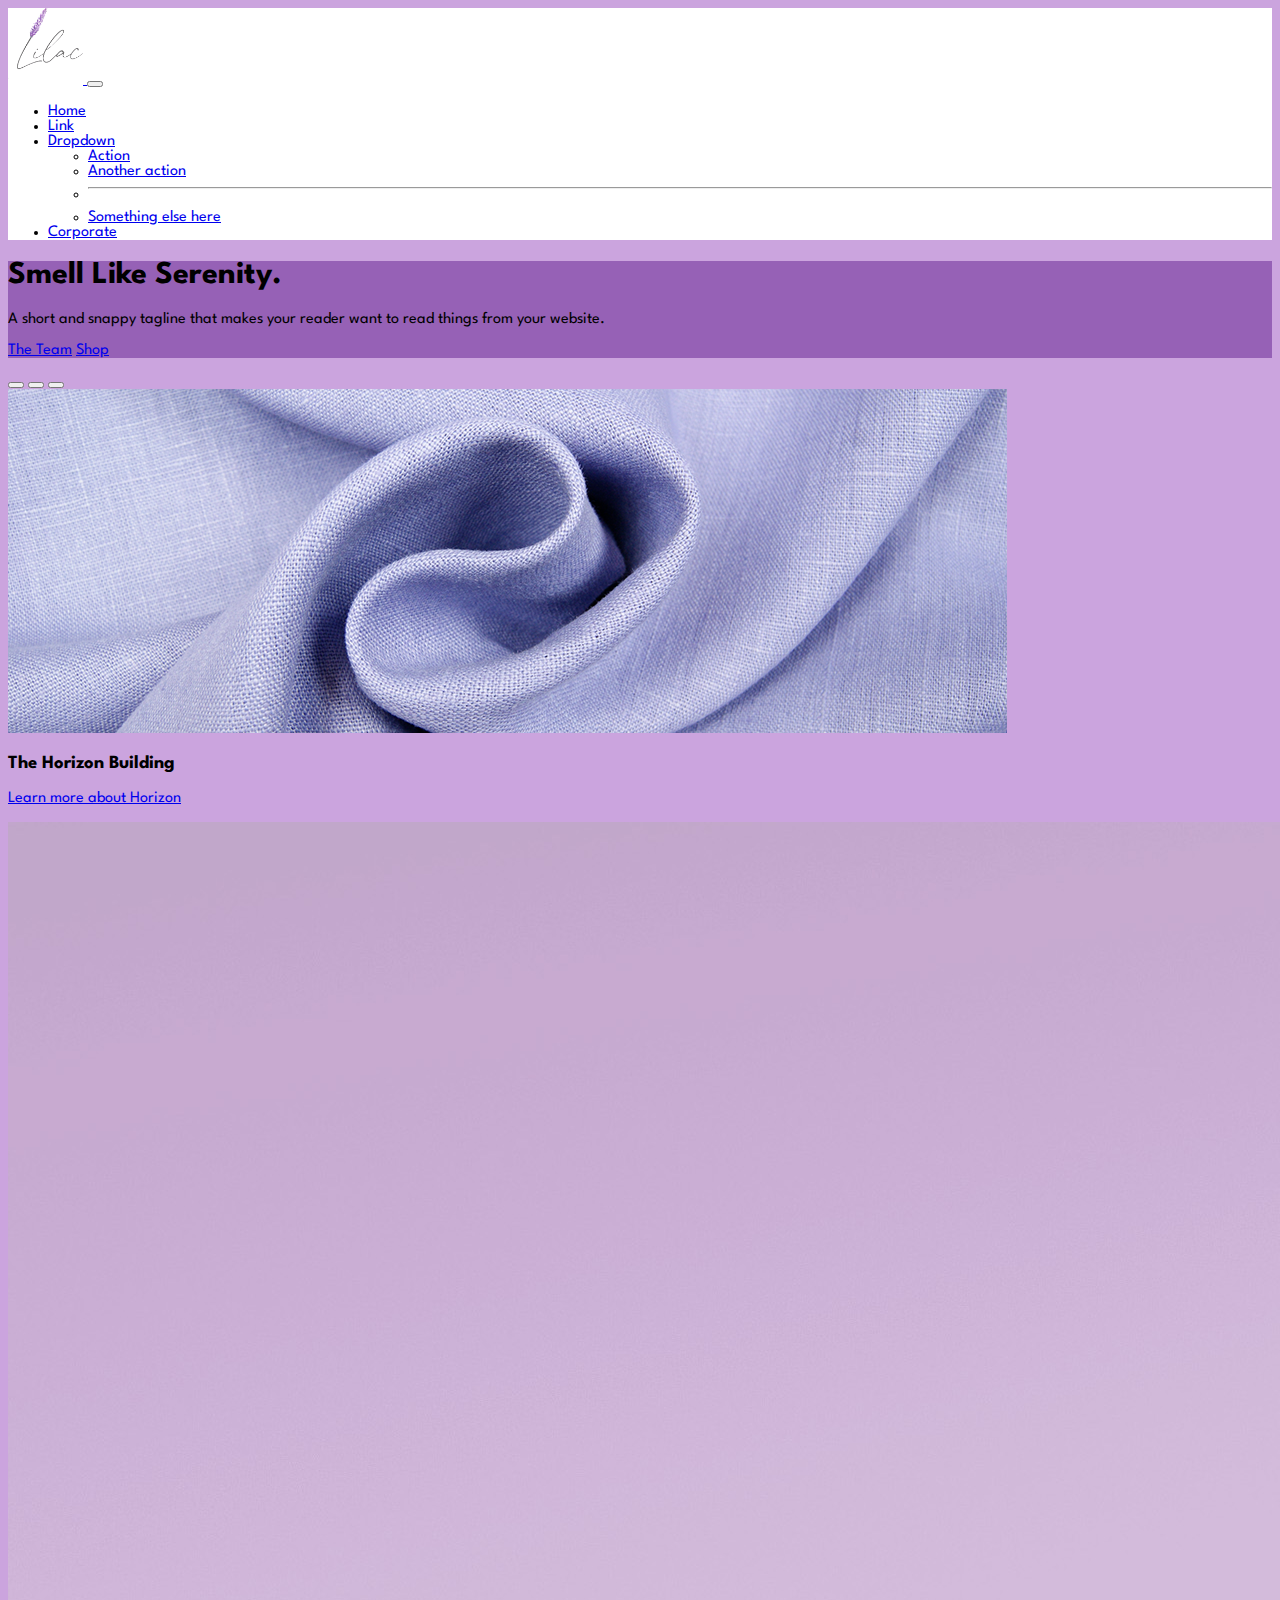
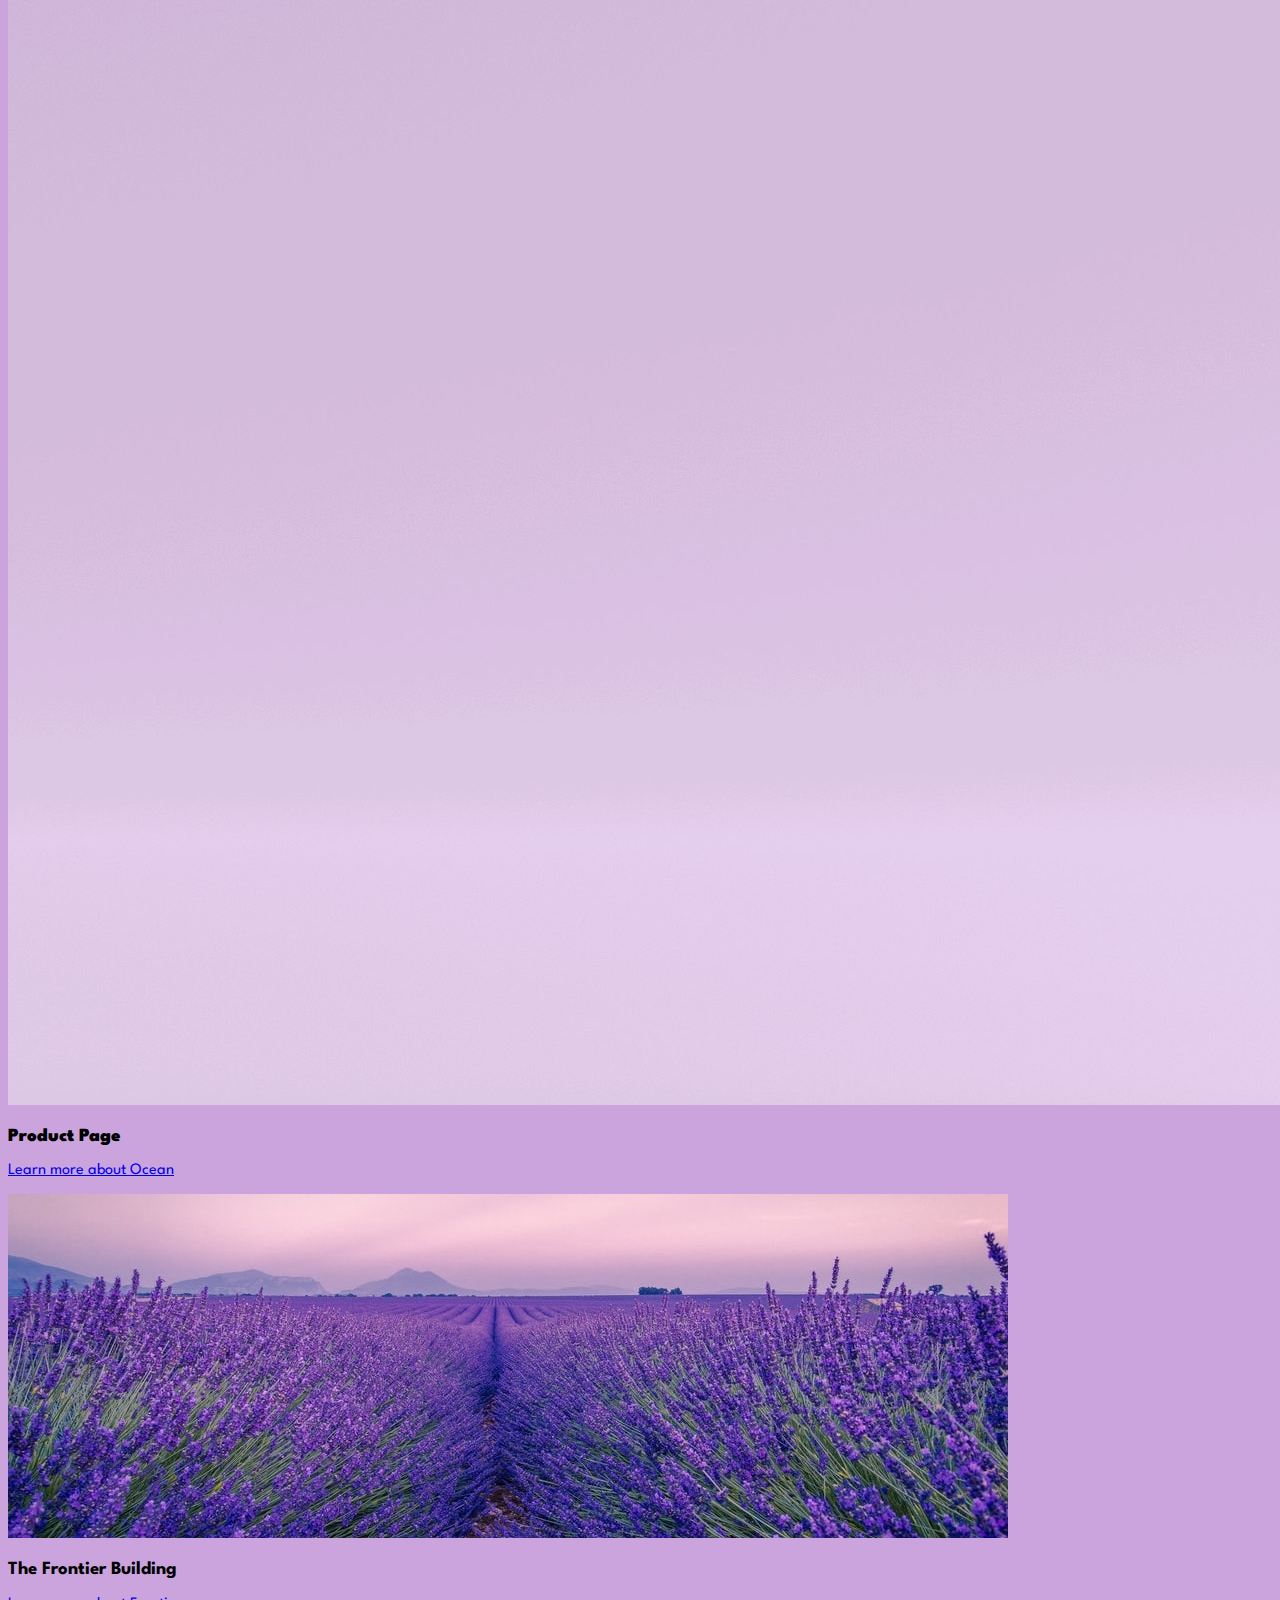
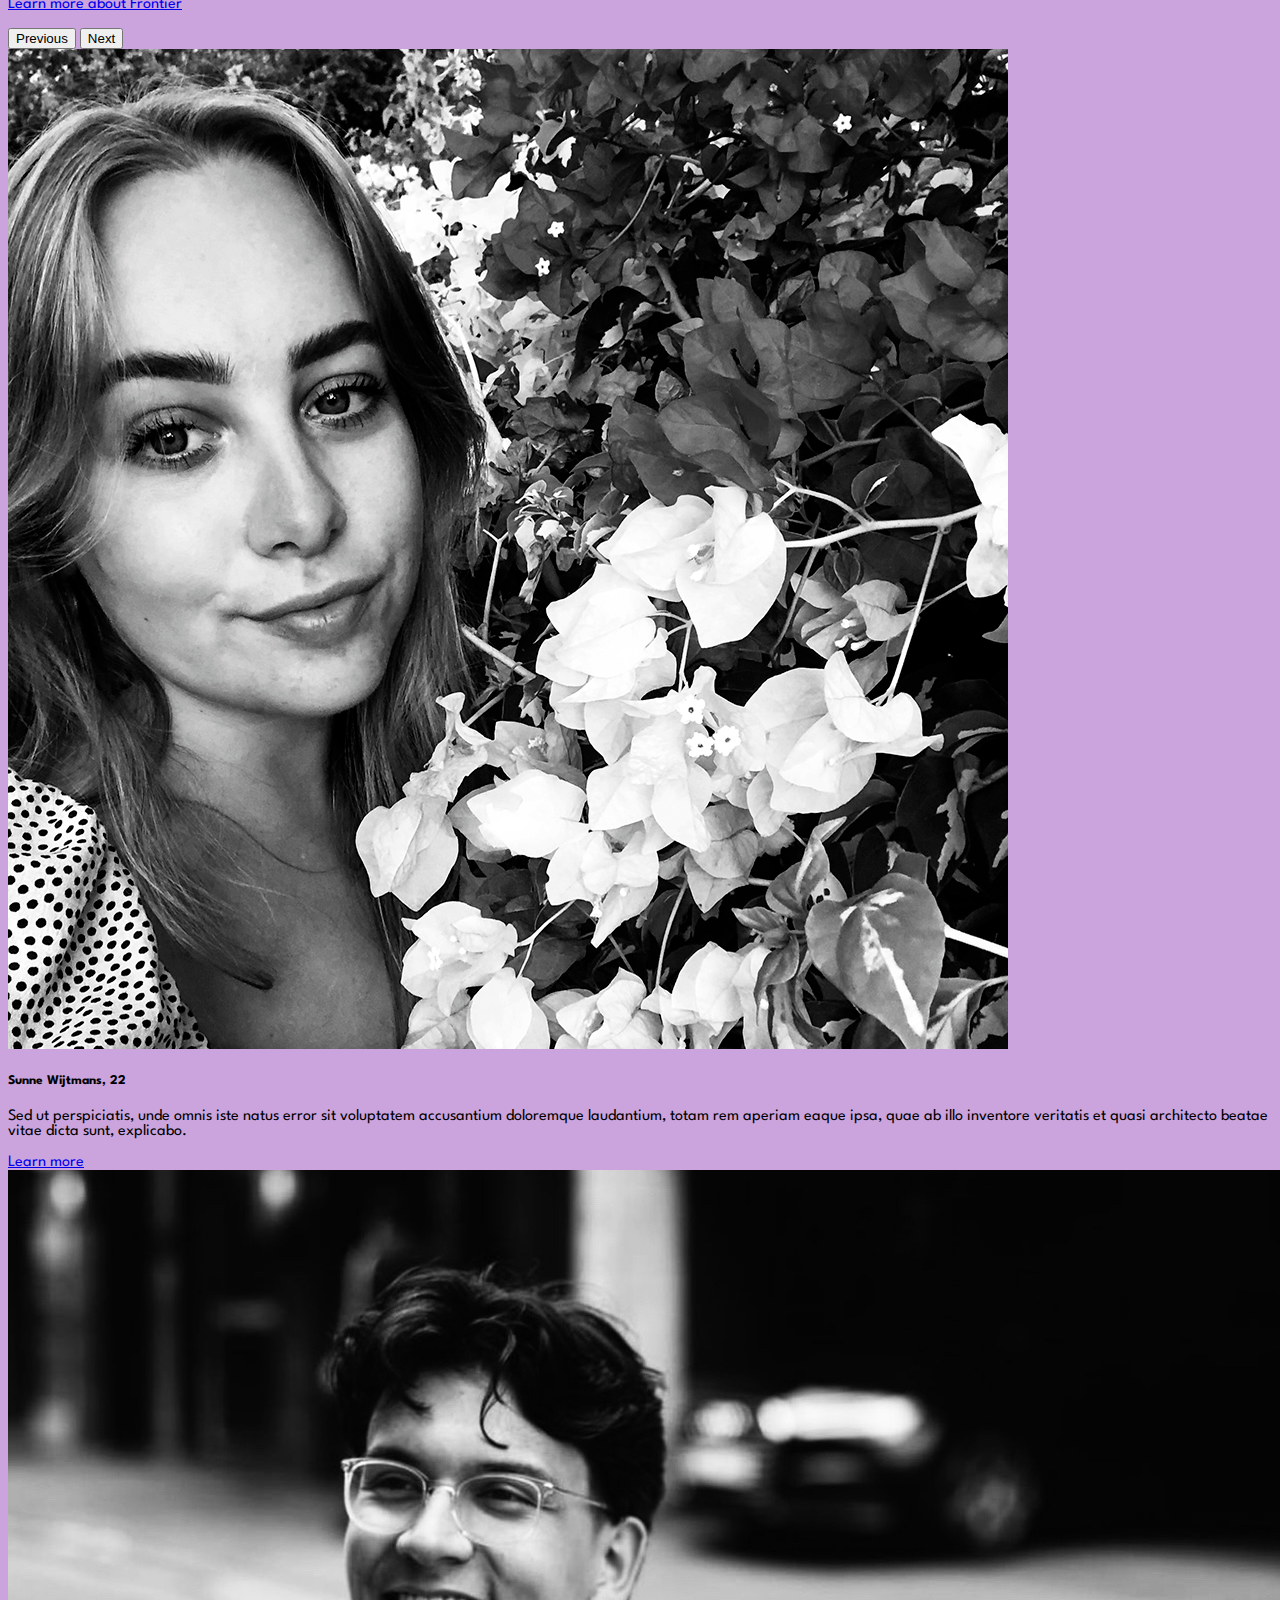
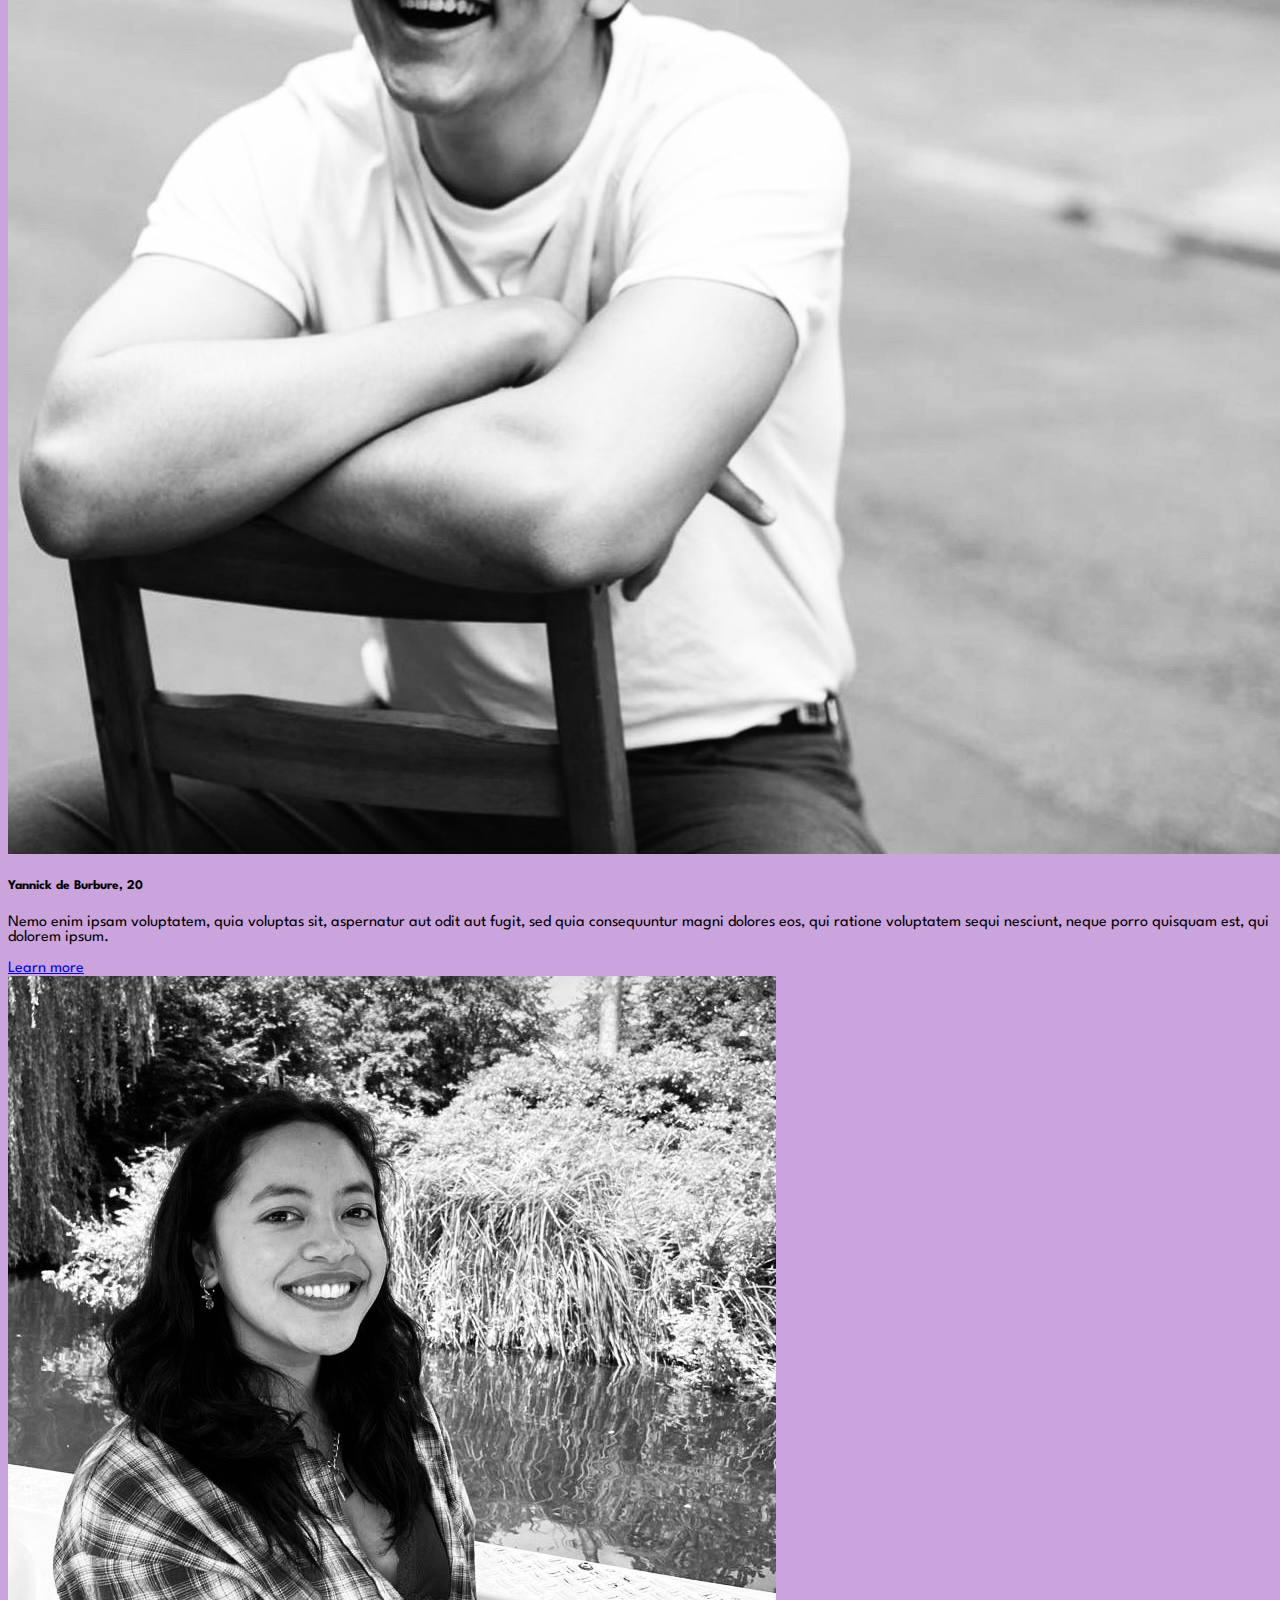
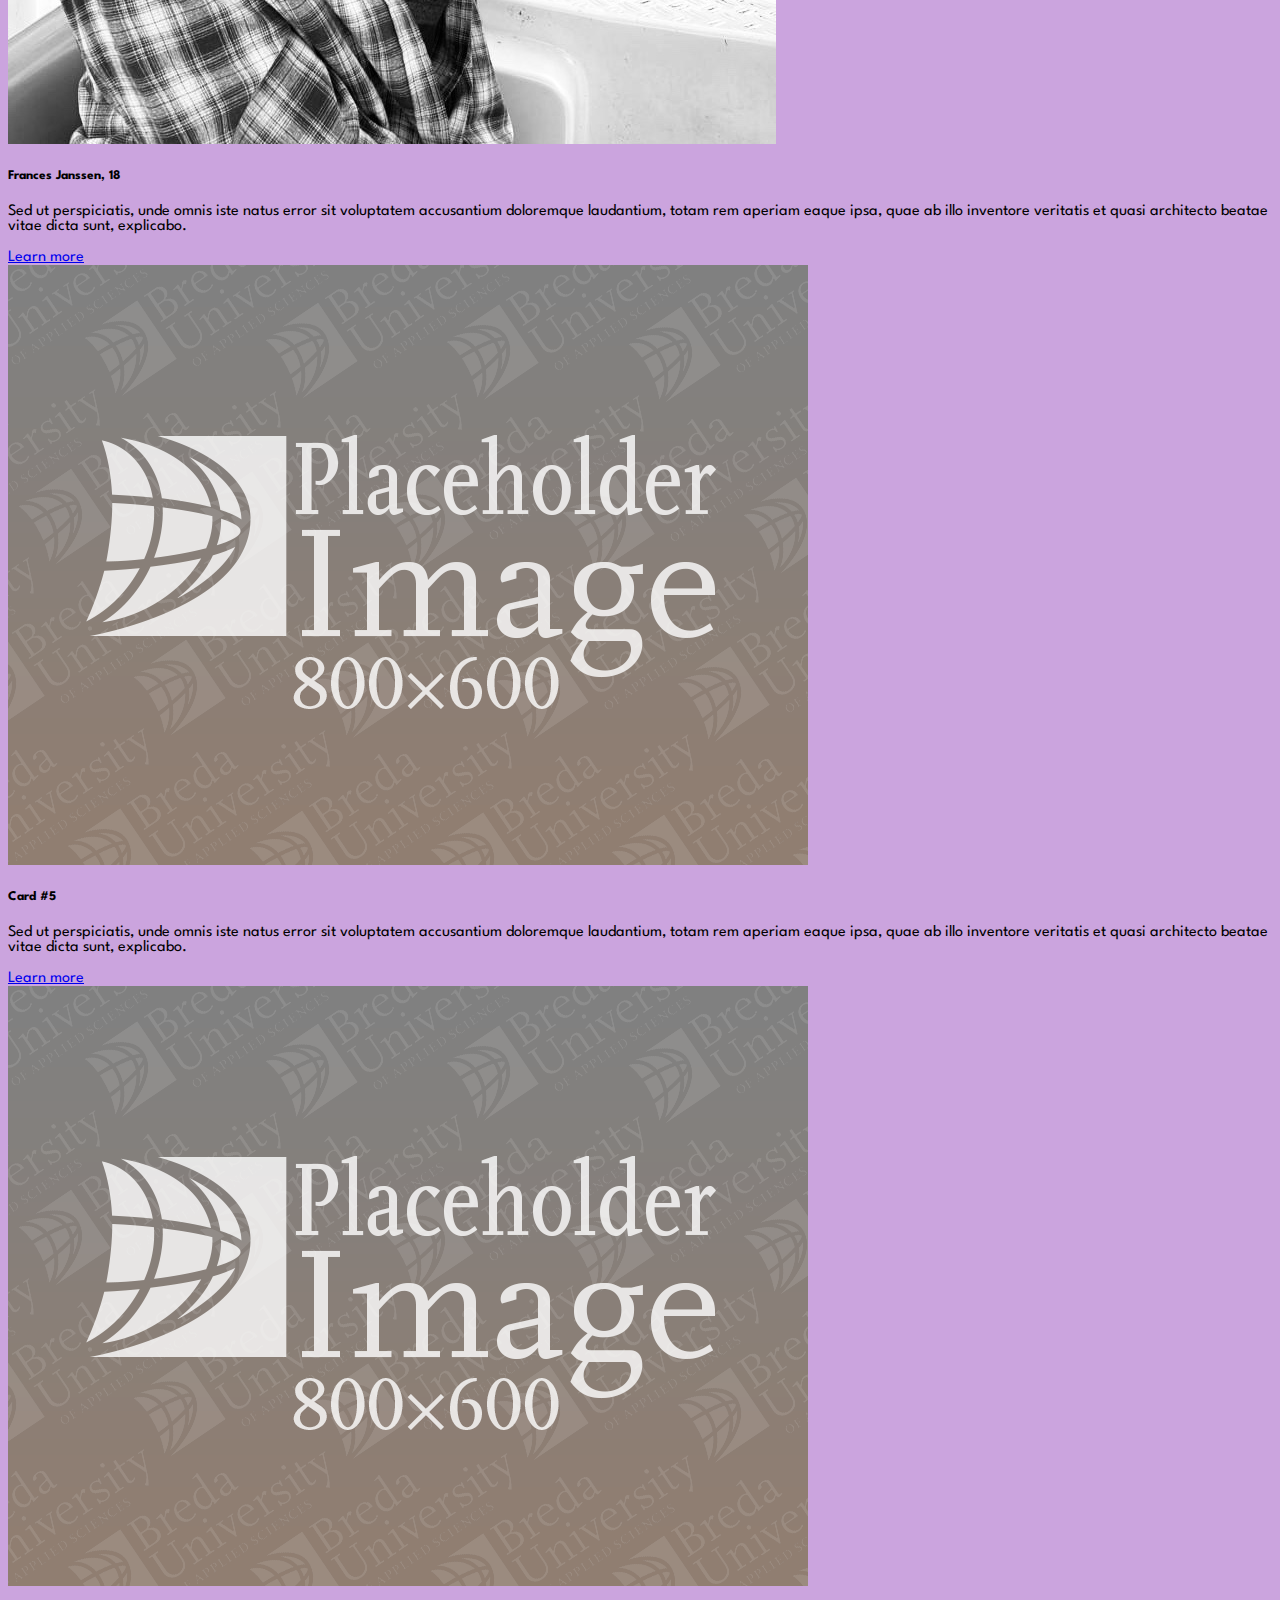
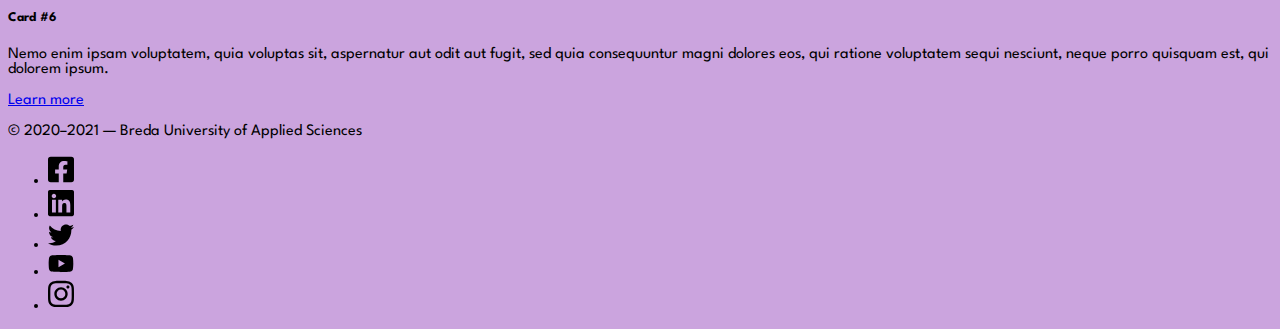
==== index.html @ d878a33a "color changes, name changes, addition of product page" ====
<!doctype html>
<html lang="en">
  <head>
    <meta charset="utf-8">
    <meta name="viewport" content="width=device-width, initial-scale=1">

    <!-- Bootstrap CSS -->
    <link href="https://cdn.jsdelivr.net/npm/bootstrap@5.1.1/dist/css/bootstrap.min.css" rel="stylesheet" integrity="sha384-F3w7mX95PdgyTmZZMECAngseQB83DfGTowi0iMjiWaeVhAn4FJkqJByhZMI3AhiU" crossorigin="anonymous">

    <!-- Own Styles -->
    <link rel="stylesheet" href="css/styles.css">

    <!-- Bootstrap Javascript -->
    <script src="https://cdn.jsdelivr.net/npm/bootstrap@5.1.1/dist/js/bootstrap.bundle.min.js" integrity="sha384-/bQdsTh/da6pkI1MST/rWKFNjaCP5gBSY4sEBT38Q/9RBh9AH40zEOg7Hlq2THRZ" crossorigin="anonymous"></script>

    <title>Bootstrap Base Template</title>
	  
	 <link rel="preconnect" href="https://fonts.googleapis.com"> 
<link rel="preconnect" href="https://fonts.gstatic.com" crossorigin> 
<link href="https://fonts.googleapis.com/css2?family=Anybody:wght@900&family=El+Messiri:wght@500&family=League+Spartan:wght@100&display=swap" rel="stylesheet">

  </head>
  <body>

    <!-- Navigation bar, adapted from https://getbootstrap.com/docs/5.1/components/navbar/ -->
    <nav class="navbar navbar-expand-lg navbar-light">
      <div class="container-fluid">
        <a class="navbar-brand" href="#">
          <img src="images/Lilac Logo.png" width="75" alt="lilac logo">
        </a>
        <button class="navbar-toggler" type="button" data-bs-toggle="collapse" data-bs-target="#navbarSupportedContent" aria-controls="navbarSupportedContent" aria-expanded="false" aria-label="Toggle navigation">
          <span class="navbar-toggler-icon"></span>
        </button>
        <div class="collapse navbar-collapse" id="navbarSupportedContent">
          <ul class="navbar-nav me-auto mb-2 mb-lg-0">
            <li class="nav-item">
              <a class="nav-link active" aria-current="page" href="#">Home</a>
            </li>
            <li class="nav-item">
              <a class="nav-link" href="#">Link</a>
            </li>
            <li class="nav-item dropdown">
              <a class="nav-link dropdown-toggle" href="#" id="navbarDropdown" role="button" data-bs-toggle="dropdown" aria-expanded="false">
                Dropdown
              </a>
              <ul class="dropdown-menu" aria-labelledby="navbarDropdown">
                <li><a class="dropdown-item" href="#">Action</a></li>
                <li><a class="dropdown-item" href="#">Another action</a></li>
                <li><hr class="dropdown-divider"></li>
                <li><a class="dropdown-item" href="#">Something else here</a></li>
              </ul>
            </li>
            <li class="nav-item">
              <a class="nav-link" href="corporate.html">Corporate</a>
            </li>
          </ul>
        </div>
      </div>
    </nav>
    <!-- End of navigation bar -->


    <!-- Start of section adapted from https://getbootstrap.com/docs/5.1/examples/album/ -->
    <header class="py-2 py-md-4 py-lg-5 text-center container-fluid bg-gradient text-light">
      <div class="row">
        <div class="col-md-8 col-lg-6 mx-auto">
          <h1 class="fw-light">Smell Like Serenity.&nbsp;</h1>
<p class="lead" style="font font-family: ">A short and snappy tagline that makes your reader want to read things from your website.</p>
          <p>
            <a href="#" class="btn btn-lg btn-outline-light">The Team</a>
            <a href="#" class="btn btn-lg btn-outline-light">Shop</a>
          </p>
        </div>
      </div>
    </header>
    <!-- End of hero section -->

    <!-- Start of carrousel, adapted from https://getbootstrap.com/docs/5.1/components/carousel/ -->
    <section class="container-fluid p-0">
      <div id="myCarousel" class="carousel slide" data-bs-ride="carousel">
        <div class="carousel-indicators">
          <button type="button" data-bs-target="#myCarousel" data-bs-slide-to="0" class="active" aria-current="true" aria-label="Slide 1"></button>
          <button type="button" data-bs-target="#myCarousel" data-bs-slide-to="1" aria-label="Slide 2"></button>
          <button type="button" data-bs-target="#myCarousel" data-bs-slide-to="2" aria-label="Slide 3"></button>
        </div>
        <div class="carousel-inner">
          <div class="carousel-item active">
            <img src="images/lilac linnen.png" class="d-block mx-auto w-100" alt="...">
            <div class="carousel-caption">
              <h3 class="d-none d-md-block">The Horizon Building</h3>
              <p>
                <a href="#" class="btn btn-outline-light my-md-2">Learn more<span class="d-inline d-md-none"> about Horizon</span></a>
              </p>
            </div>
          </div>
          <div class="carousel-item">
            <img src="images/lilac mockup.jpg" class="d-block mx-auto w-100" alt="...">
            <div class="carousel-caption">
              <h3 class="d-none d-md-block"><strong>Product Page</strong></h3>
              <p>
                <a href="product.html" class="btn btn-outline-light my-md-2">Learn more<span class="d-inline d-md-none"> about Ocean</span></a>
              </p>
            </div>
          </div>
          <div class="carousel-item">
            <img src="images/Lavender field.jpeg" class="d-block mx-auto w-100" alt="Sexy Bitch">
            <div class="carousel-caption">
              <h3 class="d-none d-md-block">The Frontier Building</h3>
              <p>
                <a href="#" class="btn btn-outline-light my-md-2">Learn more<span class="d-inline d-md-none"> about Frontier</span></a>
              </p>
            </div>
          </div>
        </div>
        <button class="carousel-control-prev" type="button" data-bs-target="#myCarousel" data-bs-slide="prev">
          <span class="carousel-control-prev-icon" aria-hidden="true"></span>
          <span class="visually-hidden">Previous</span>
        </button>
        <button class="carousel-control-next" type="button" data-bs-target="#myCarousel" data-bs-slide="next">
          <span class="carousel-control-next-icon" aria-hidden="true"></span>
          <span class="visually-hidden">Next</span>
        </button>
      </div>
    </section>
    <!-- End of carrousel -->

    <!-- A grid with cards
      Learn about grids at: https://getbootstrap.com/docs/5.1/layout/grid/
      Learn about cards at: https://getbootstrap.com/docs/5.1/components/card/
    -->
    <main class="container py-4">
      <div class="row g-3 justify-content-evenly">

        <!-- Card #1 -->
        <div class="col-sm-6 col-lg-4 col-xl-3">
          <div class="card shadow h-100 ">
            <img class="img-fluid" src="images/sunne.png" alt="Placeholder Image">
            <div class="card-body">
              <h5 class="card-title">Sunne Wijtmans, 22</h5>
              <p class="card-text">Sed ut perspiciatis, unde omnis iste natus error sit voluptatem accusantium doloremque laudantium, totam rem aperiam eaque ipsa, quae ab illo inventore veritatis et quasi architecto beatae vitae dicta sunt, explicabo.</p>
            </div>
            <div class="card-footer p-2 text-end">
              <a href="#" class="btn btn-primary">Learn more</a>
            </div>
          </div>
        </div>

        <!-- Card #2 -->
        <div class="col-sm-6 col-lg-4 col-xl-3">
          <div class="card shadow h-100">
            <img class="img-fluid" src="images/yannick.jpg" alt="Placeholder Image">
            <div class="card-body">
              <h5 class="card-title">Yannick de Burbure, 20</h5>
              <p class="card-text">Nemo enim ipsam voluptatem, quia voluptas sit, aspernatur aut odit aut fugit, sed quia consequuntur magni dolores eos, qui ratione voluptatem sequi nesciunt, neque porro quisquam est, qui dolorem ipsum.</p>
            </div>
            <div class="card-footer p-2 text-end">
              <a href="#" class="btn btn-primary">Learn more</a>
            </div>
          </div>
        </div>

        <!-- Card #3 -->
        <div class="col-sm-6 col-lg-4 col-xl-3">
          <div class="card shadow h-100">
            <img class="img-fluid" src="images/frances.jpg" alt="Placeholder Image">
            <div class="card-body">
              <h5 class="card-title">Frances Janssen, 18&nbsp;</h5>
              <p class="card-text">Sed ut perspiciatis, unde omnis iste natus error sit voluptatem accusantium doloremque laudantium, totam rem aperiam eaque ipsa, quae ab illo inventore veritatis et quasi architecto beatae vitae dicta sunt, explicabo.</p>
            </div>
            <div class="card-footer p-2 text-end">
              <a href="#" class="btn btn-primary">Learn more</a>
            </div>
          </div>
        </div>

       <section> </section>

        <!-- Card #5 -->
        <div class="col-sm-6 col-lg-4 col-xl-3">
          <div class="card shadow h-100">
            <img class="img-fluid" src="images/placeholder.png" alt="Placeholder Image">
            <div class="card-body">
              <h5 class="card-title">Card #5</h5>
              <p class="card-text">Sed ut perspiciatis, unde omnis iste natus error sit voluptatem accusantium doloremque laudantium, totam rem aperiam eaque ipsa, quae ab illo inventore veritatis et quasi architecto beatae vitae dicta sunt, explicabo.</p>
            </div>
            <div class="card-footer p-2 text-end">
              <a href="#" class="btn btn-primary">Learn more</a>
            </div>
          </div>
        </div>

        <!-- Card #6 -->
        <div class="col-sm-6 col-lg-4 col-xl-3">
          <div class="card shadow h-100">
            <img class="img-fluid" src="images/placeholder.png" alt="Placeholder Image">
            <div class="card-body">
              <h5 class="card-title">Card #6</h5>
              <p class="card-text">Nemo enim ipsam voluptatem, quia voluptas sit, aspernatur aut odit aut fugit, sed quia consequuntur magni dolores eos, qui ratione voluptatem sequi nesciunt, neque porro quisquam est, qui dolorem ipsum.</p>
            </div>
            <div class="card-footer p-2 text-end">
              <a href="#" class="btn btn-primary">Learn more</a>
            </div>
          </div>
        </div>

        <!-- That was the last card -->

      </div>
    </main>
    <!-- End of the grid with cards -->

    <!-- A footer with socials -->
    <footer class="shadow-lg mt-5 py-4 bg-body">
      <div class="container d-flex justify-content-between align-items-center">
        <p>
          © 2020&ndash;2021 &mdash; Breda University of Applied Sciences
        </p>
        <ul class="list-unstyled d-flex align-items-center opacity-75">
          <li>
            <a href="https://www.facebook.com/bredauniversityas" target="_blank">
              <img class="m-2" src="images/facebook.svg" alt="Follow us on" width="26">
            </a>
          </li>
          <li>
            <a href="https://www.linkedin.com/school/bredauniversityas/" target="_blank">
              <img class="m-2" src="images/linkedin.svg" alt="Follow us on LinkedIn" width="26">
            </a>
          </li>
          <li>
            <a href="https://twitter.com/bredauas" target="_blank">
              <img class="m-2" src="images/twitter.svg" alt="Follow us on Twitter" width="26">
            </a>
          </li>
          <li>
            <a href="https://www.youtube.com/BredaUniversityofAppliedSciences" target="_blank">
              <img class="m-2" src="images/youtube.svg" alt="Follow us on YouTube" width="26">
            </a>
          </li>
          <li>
            <a href="https://www.instagram.com/bredauniversityas/" target="_blank">
              <img class="m-2" src="images/instagram.svg" alt="Follow us on Instagram" width="26">
            </a>
          </li>
        </ul>
      </div>
    </footer>
    <!-- End of the grid -->

  </body>
</html>
---- css/styles.css ----
/* Importing a Google Font */

@import url('https://fonts.googleapis.com/css2?family=Raleway:ital,wght@0,300;0,400;0,500&display=swap');

/* Changing the main font and background colour */

body {
	font-family: 'Anybody', cursive;
    font-family: 'El Messiri', sans-serif;
    font-family: 'League Spartan', sans-serif;
	background-color: #cba4de;
}

/* Changing the background colour for the header */

header {
	background-color: #9661b6;
}

/* Changing the background color for the navigation bar */

.navbar {
	background-color: #ffffff;
}

/* Effect on social media buttons */

footer a:hover {
	opacity: .5;
}
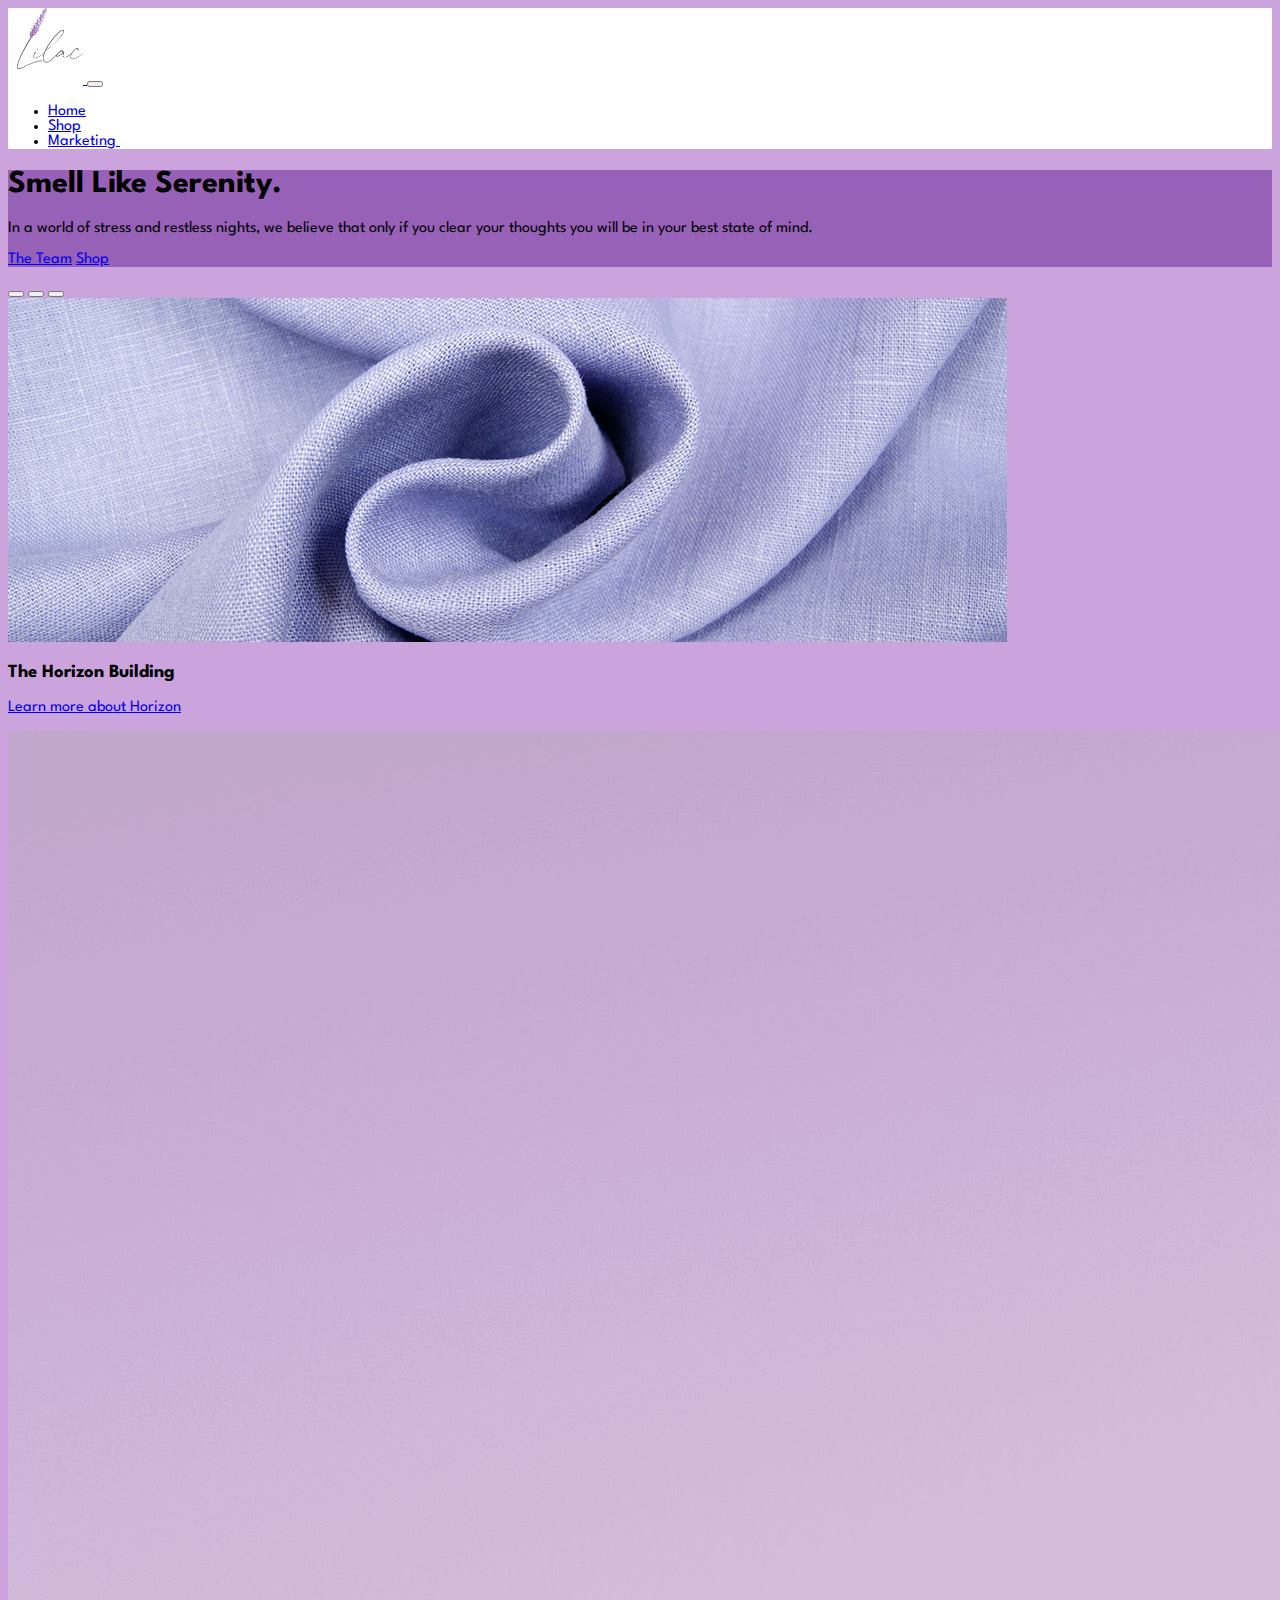
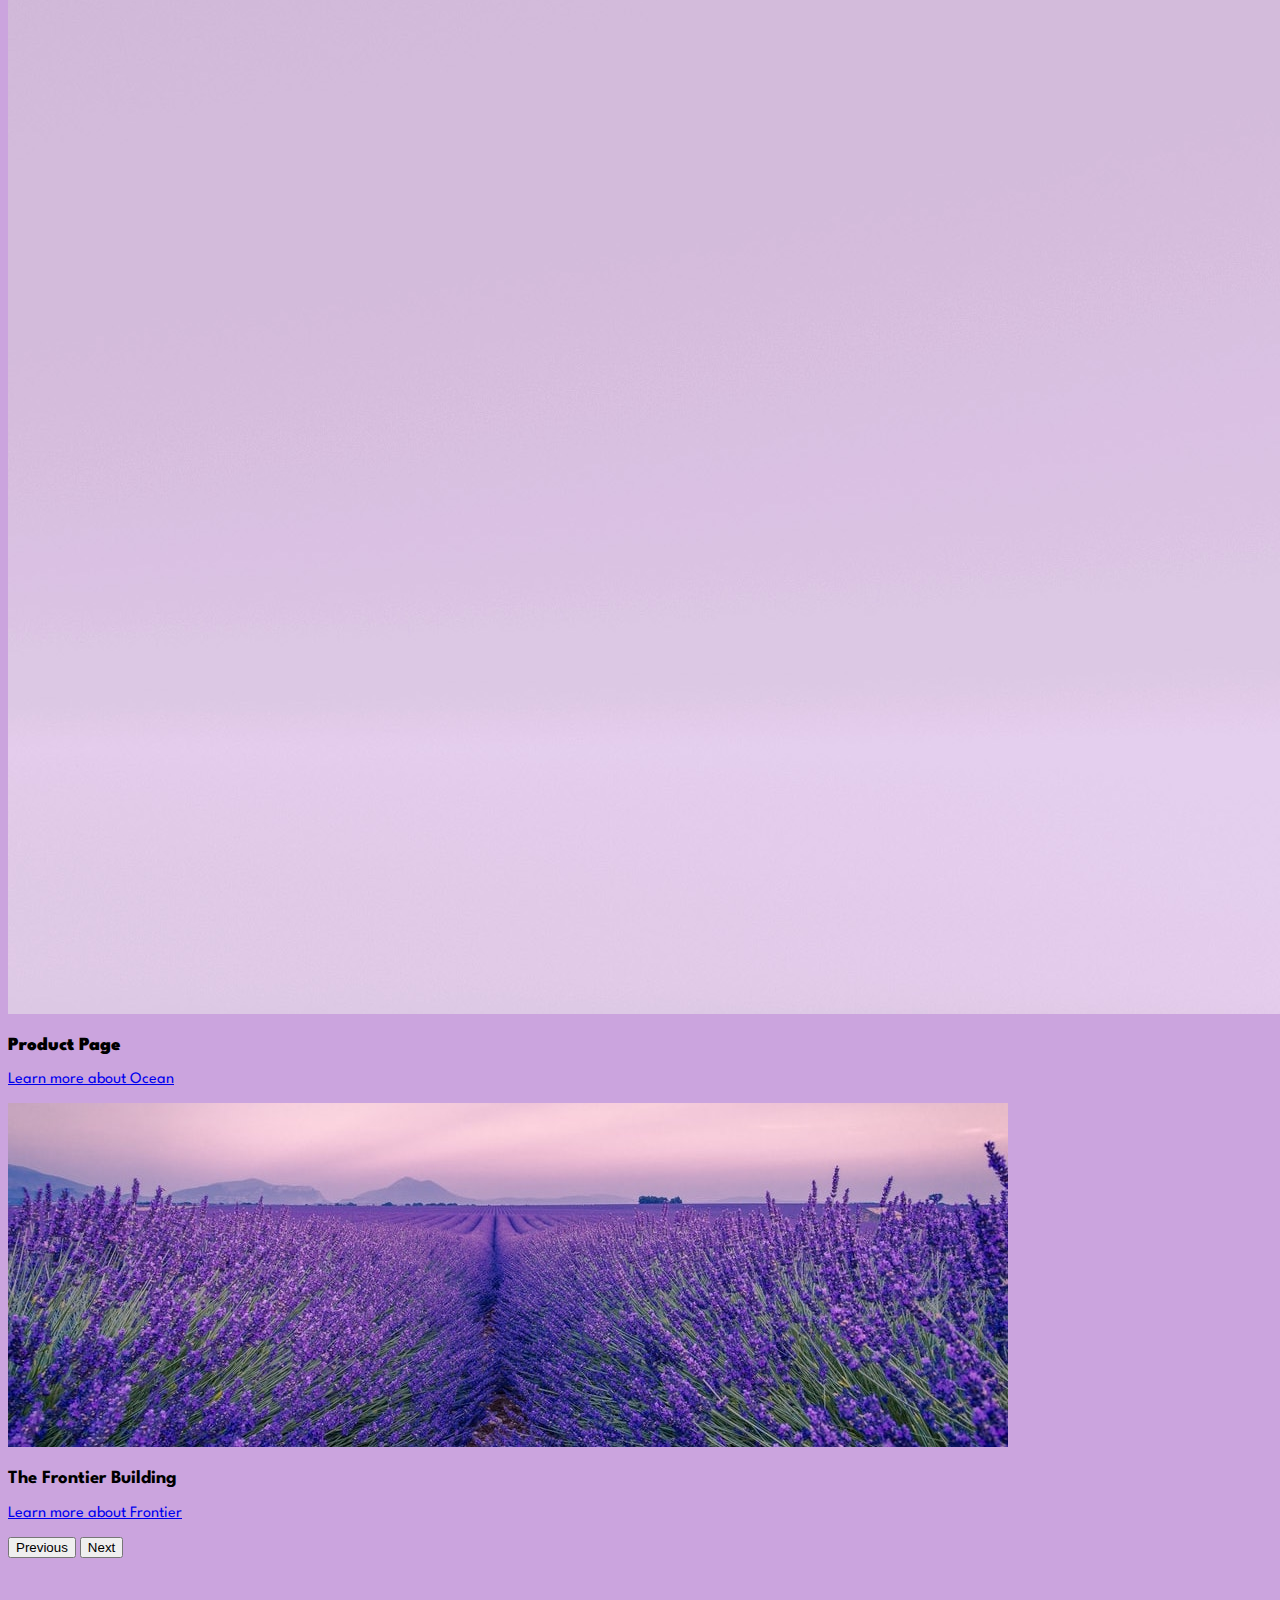
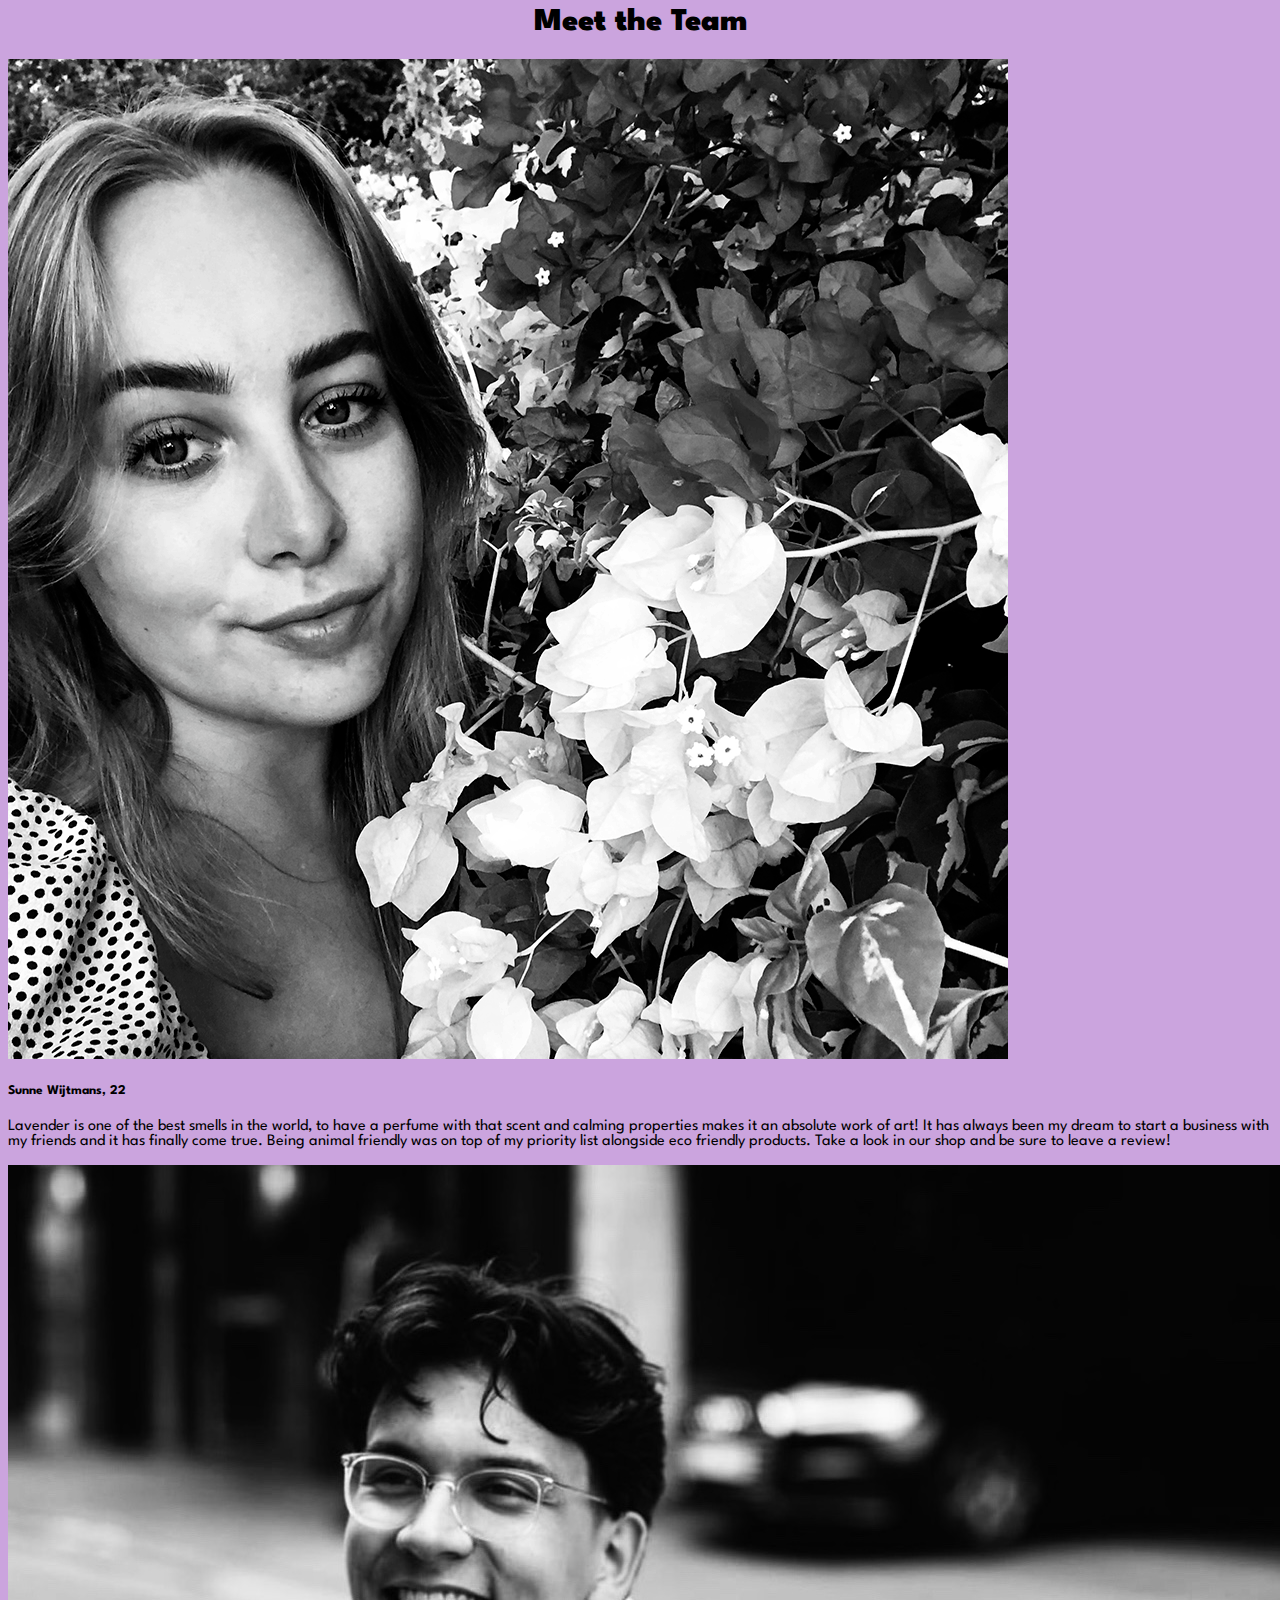
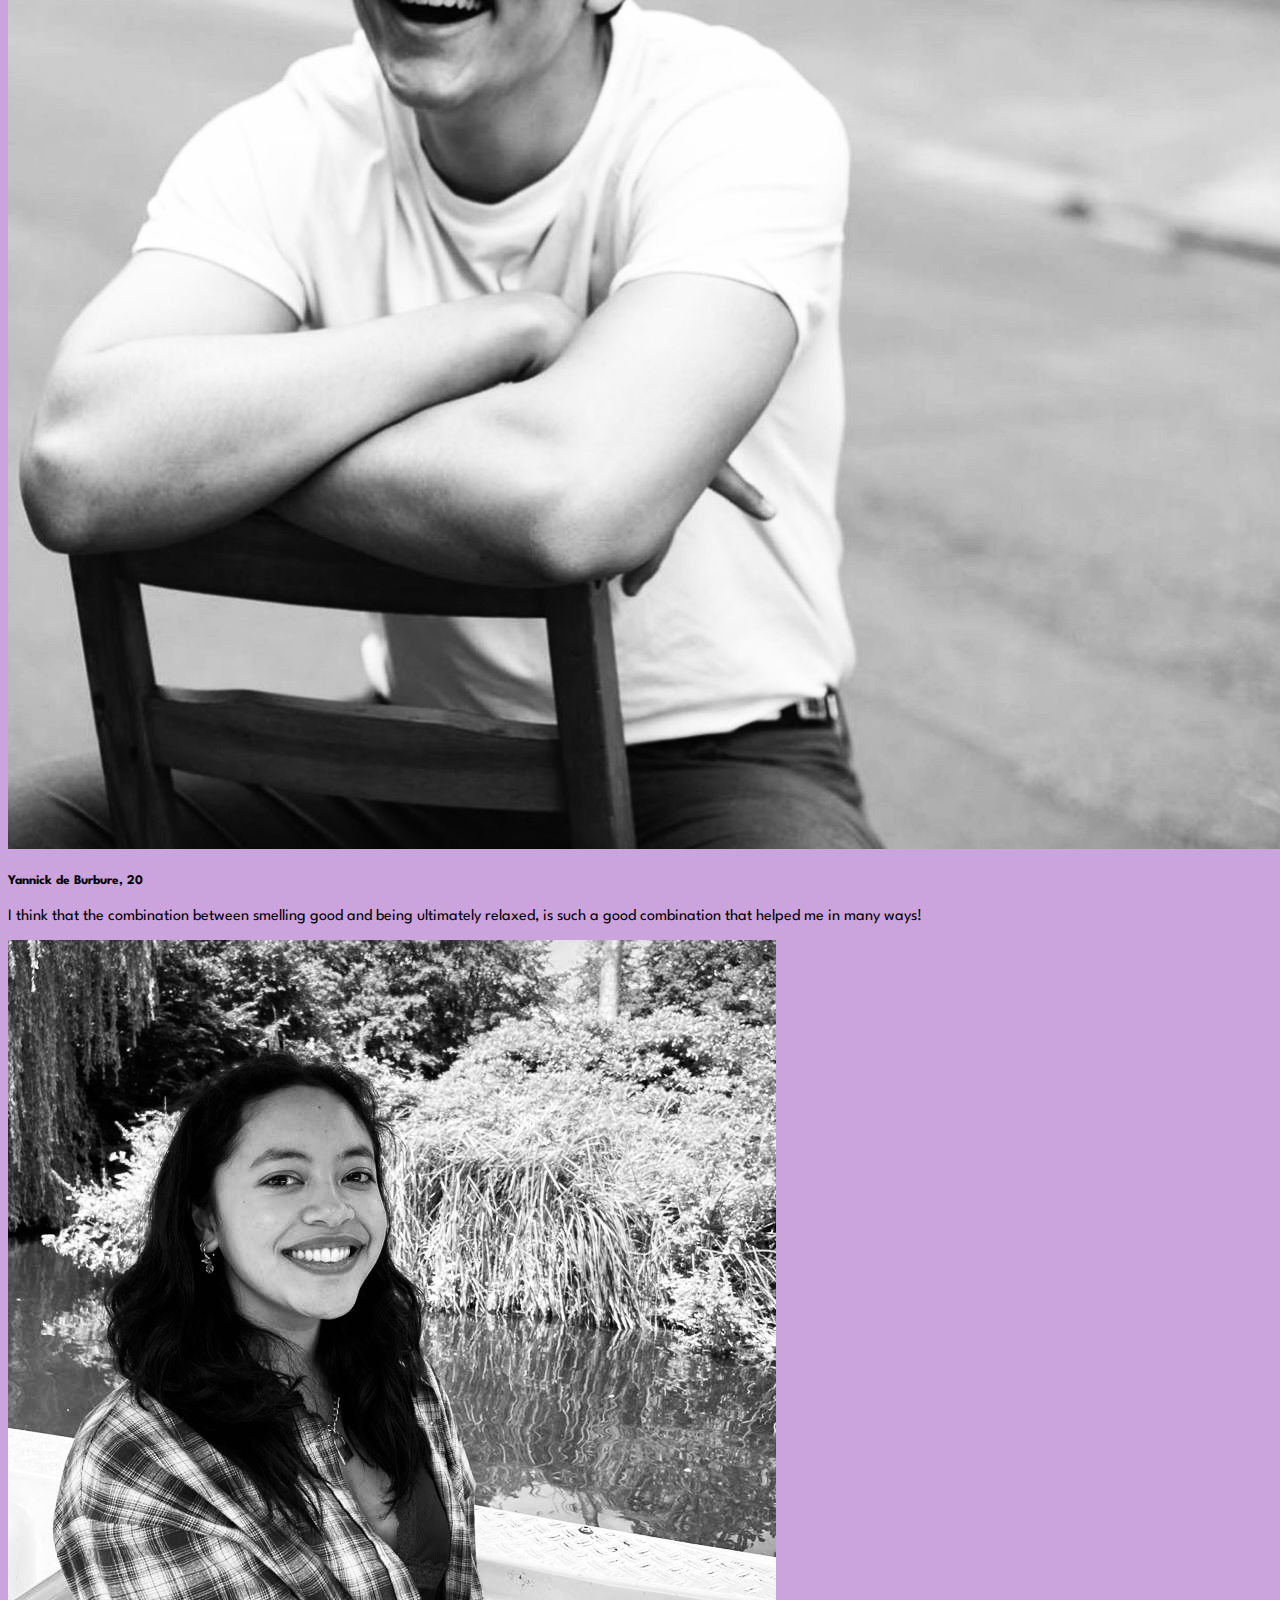
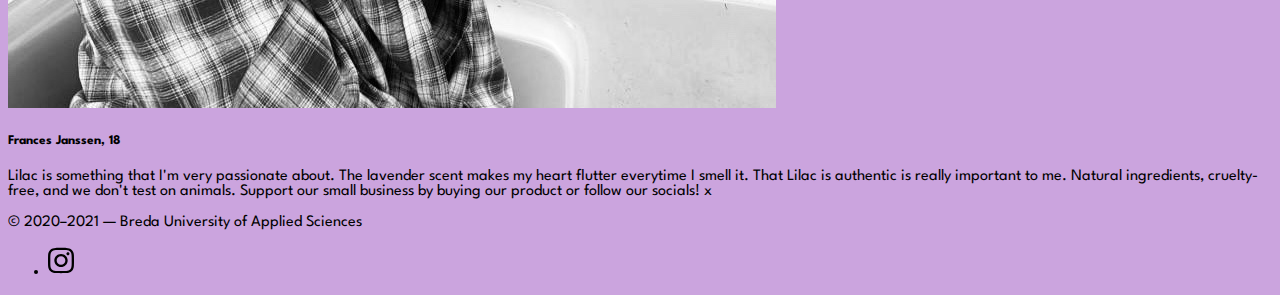
==== commit a7e0f7cb: "Updated name" ====
--- a/index.html
+++ b/index.html
@@ -13,7 +13,7 @@
     <!-- Bootstrap Javascript -->
     <script src="https://cdn.jsdelivr.net/npm/bootstrap@5.1.1/dist/js/bootstrap.bundle.min.js" integrity="sha384-/bQdsTh/da6pkI1MST/rWKFNjaCP5gBSY4sEBT38Q/9RBh9AH40zEOg7Hlq2THRZ" crossorigin="anonymous"></script>
 
-    <title>Bootstrap Base Template</title>
+    <title>Lilac | Lifestyle</title>
 	  
 	 <link rel="preconnect" href="https://fonts.googleapis.com"> 
 <link rel="preconnect" href="https://fonts.gstatic.com" crossorigin> 
@@ -37,21 +37,11 @@
               <a class="nav-link active" aria-current="page" href="#">Home</a>
             </li>
             <li class="nav-item">
-              <a class="nav-link" href="#">Link</a>
+              <a class="nav-link" href="#">Shop</a>
             </li>
-            <li class="nav-item dropdown">
-              <a class="nav-link dropdown-toggle" href="#" id="navbarDropdown" role="button" data-bs-toggle="dropdown" aria-expanded="false">
-                Dropdown
-              </a>
-              <ul class="dropdown-menu" aria-labelledby="navbarDropdown">
-                <li><a class="dropdown-item" href="#">Action</a></li>
-                <li><a class="dropdown-item" href="#">Another action</a></li>
-                <li><hr class="dropdown-divider"></li>
-                <li><a class="dropdown-item" href="#">Something else here</a></li>
-              </ul>
-            </li>
+            
             <li class="nav-item">
-              <a class="nav-link" href="corporate.html">Corporate</a>
+              <a class="nav-link" href="corporate.html">Marketing&nbsp;</a>
             </li>
           </ul>
         </div>
@@ -65,7 +55,7 @@
       <div class="row">
         <div class="col-md-8 col-lg-6 mx-auto">
           <h1 class="fw-light">Smell Like Serenity.&nbsp;</h1>
-<p class="lead" style="font font-family: ">A short and snappy tagline that makes your reader want to read things from your website.</p>
+<p class="lead" style="font font-family: ">In a world of stress and restless nights, we believe that only if you clear your thoughts you will be in your best state of mind.&nbsp; &nbsp;&nbsp;</p>
           <p>
             <a href="#" class="btn btn-lg btn-outline-light">The Team</a>
             <a href="#" class="btn btn-lg btn-outline-light">Shop</a>
@@ -123,6 +113,11 @@
       </div>
     </section>
     <!-- End of carrousel -->
+	  
+	  <h1><strong><center>
+	    <br>
+	    Meet the Team
+	  </center></strong></h1>
 
     <!-- A grid with cards
       Learn about grids at: https://getbootstrap.com/docs/5.1/layout/grid/
@@ -137,11 +132,9 @@
             <img class="img-fluid" src="images/sunne.png" alt="Placeholder Image">
             <div class="card-body">
               <h5 class="card-title">Sunne Wijtmans, 22</h5>
-              <p class="card-text">Sed ut perspiciatis, unde omnis iste natus error sit voluptatem accusantium doloremque laudantium, totam rem aperiam eaque ipsa, quae ab illo inventore veritatis et quasi architecto beatae vitae dicta sunt, explicabo.</p>
+              <p class="card-text">Lavender is one of the best smells in the world, to have a perfume with that scent and calming properties makes it an absolute work of art! It has always been my dream to start a business with my friends and it has finally come true. Being animal friendly was on top of my priority list alongside eco friendly products. Take a look in our shop and be sure to leave a review!</p>
             </div>
-            <div class="card-footer p-2 text-end">
-              <a href="#" class="btn btn-primary">Learn more</a>
-            </div>
+            
           </div>
         </div>
 
@@ -151,11 +144,9 @@
             <img class="img-fluid" src="images/yannick.jpg" alt="Placeholder Image">
             <div class="card-body">
               <h5 class="card-title">Yannick de Burbure, 20</h5>
-              <p class="card-text">Nemo enim ipsam voluptatem, quia voluptas sit, aspernatur aut odit aut fugit, sed quia consequuntur magni dolores eos, qui ratione voluptatem sequi nesciunt, neque porro quisquam est, qui dolorem ipsum.</p>
+              <p class="card-text">I think that the combination between smelling good and being ultimately relaxed, is such a good combination that helped me in many ways!&nbsp;</p>
             </div>
-            <div class="card-footer p-2 text-end">
-              <a href="#" class="btn btn-primary">Learn more</a>
-            </div>
+            
           </div>
         </div>
 
@@ -165,46 +156,15 @@
             <img class="img-fluid" src="images/frances.jpg" alt="Placeholder Image">
             <div class="card-body">
               <h5 class="card-title">Frances Janssen, 18&nbsp;</h5>
-              <p class="card-text">Sed ut perspiciatis, unde omnis iste natus error sit voluptatem accusantium doloremque laudantium, totam rem aperiam eaque ipsa, quae ab illo inventore veritatis et quasi architecto beatae vitae dicta sunt, explicabo.</p>
+              <p class="card-text">Lilac is something that I'm very passionate about. The lavender scent makes my heart flutter everytime I smell it. That Lilac is authentic is really important to me. Natural ingredients, cruelty-free, and we don't test on animals. Support our small business by buying our product or follow our socials! x</p>
             </div>
-            <div class="card-footer p-2 text-end">
-              <a href="#" class="btn btn-primary">Learn more</a>
-            </div>
+            
           </div>
         </div>
 
        <section> </section>
 
-        <!-- Card #5 -->
-        <div class="col-sm-6 col-lg-4 col-xl-3">
-          <div class="card shadow h-100">
-            <img class="img-fluid" src="images/placeholder.png" alt="Placeholder Image">
-            <div class="card-body">
-              <h5 class="card-title">Card #5</h5>
-              <p class="card-text">Sed ut perspiciatis, unde omnis iste natus error sit voluptatem accusantium doloremque laudantium, totam rem aperiam eaque ipsa, quae ab illo inventore veritatis et quasi architecto beatae vitae dicta sunt, explicabo.</p>
-            </div>
-            <div class="card-footer p-2 text-end">
-              <a href="#" class="btn btn-primary">Learn more</a>
-            </div>
-          </div>
-        </div>
-
-        <!-- Card #6 -->
-        <div class="col-sm-6 col-lg-4 col-xl-3">
-          <div class="card shadow h-100">
-            <img class="img-fluid" src="images/placeholder.png" alt="Placeholder Image">
-            <div class="card-body">
-              <h5 class="card-title">Card #6</h5>
-              <p class="card-text">Nemo enim ipsam voluptatem, quia voluptas sit, aspernatur aut odit aut fugit, sed quia consequuntur magni dolores eos, qui ratione voluptatem sequi nesciunt, neque porro quisquam est, qui dolorem ipsum.</p>
-            </div>
-            <div class="card-footer p-2 text-end">
-              <a href="#" class="btn btn-primary">Learn more</a>
-            </div>
-          </div>
-        </div>
-
-        <!-- That was the last card -->
-
+        
       </div>
     </main>
     <!-- End of the grid with cards -->
@@ -216,28 +176,10 @@
           © 2020&ndash;2021 &mdash; Breda University of Applied Sciences
         </p>
         <ul class="list-unstyled d-flex align-items-center opacity-75">
+          
+            
           <li>
-            <a href="https://www.facebook.com/bredauniversityas" target="_blank">
-              <img class="m-2" src="images/facebook.svg" alt="Follow us on" width="26">
-            </a>
-          </li>
-          <li>
-            <a href="https://www.linkedin.com/school/bredauniversityas/" target="_blank">
-              <img class="m-2" src="images/linkedin.svg" alt="Follow us on LinkedIn" width="26">
-            </a>
-          </li>
-          <li>
-            <a href="https://twitter.com/bredauas" target="_blank">
-              <img class="m-2" src="images/twitter.svg" alt="Follow us on Twitter" width="26">
-            </a>
-          </li>
-          <li>
-            <a href="https://www.youtube.com/BredaUniversityofAppliedSciences" target="_blank">
-              <img class="m-2" src="images/youtube.svg" alt="Follow us on YouTube" width="26">
-            </a>
-          </li>
-          <li>
-            <a href="https://www.instagram.com/bredauniversityas/" target="_blank">
+            <a href="https://www.instagram.com/lifestylebylilac/" target="_blank">
               <img class="m-2" src="images/instagram.svg" alt="Follow us on Instagram" width="26">
             </a>
           </li>
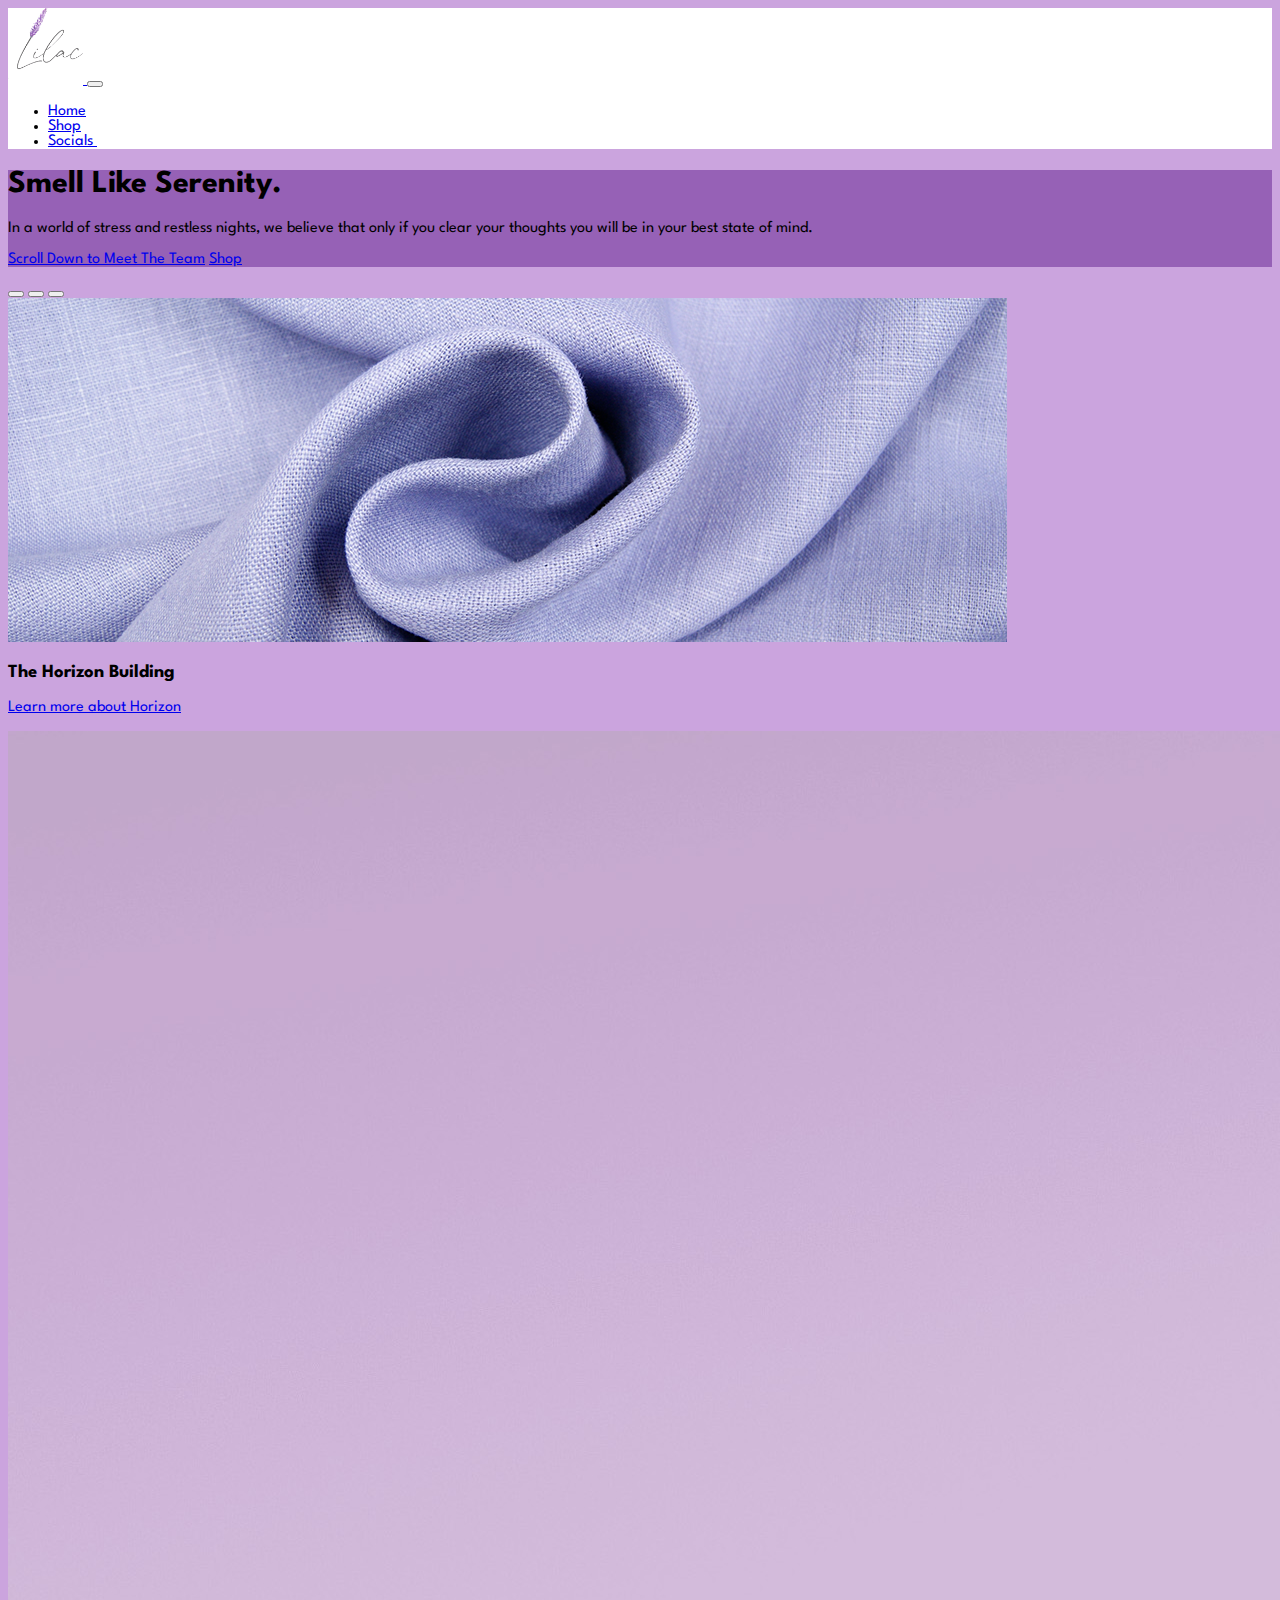
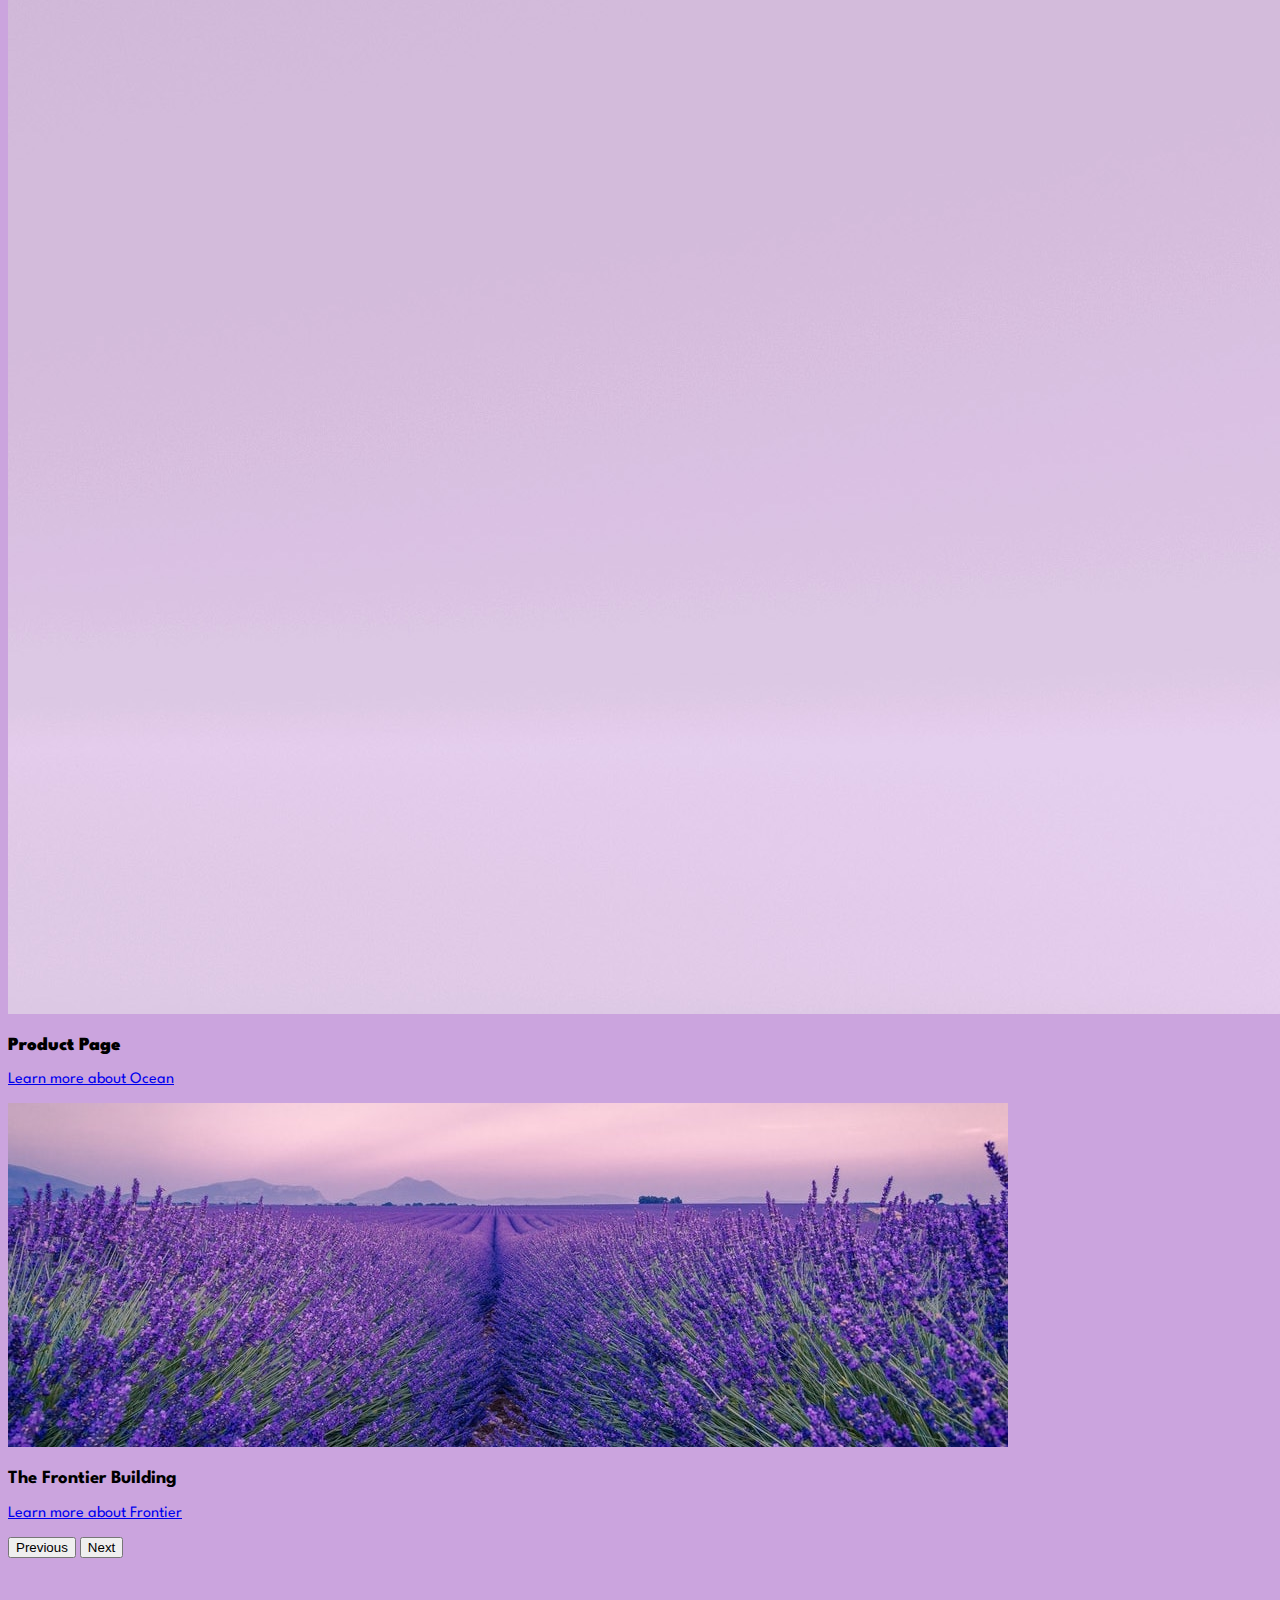
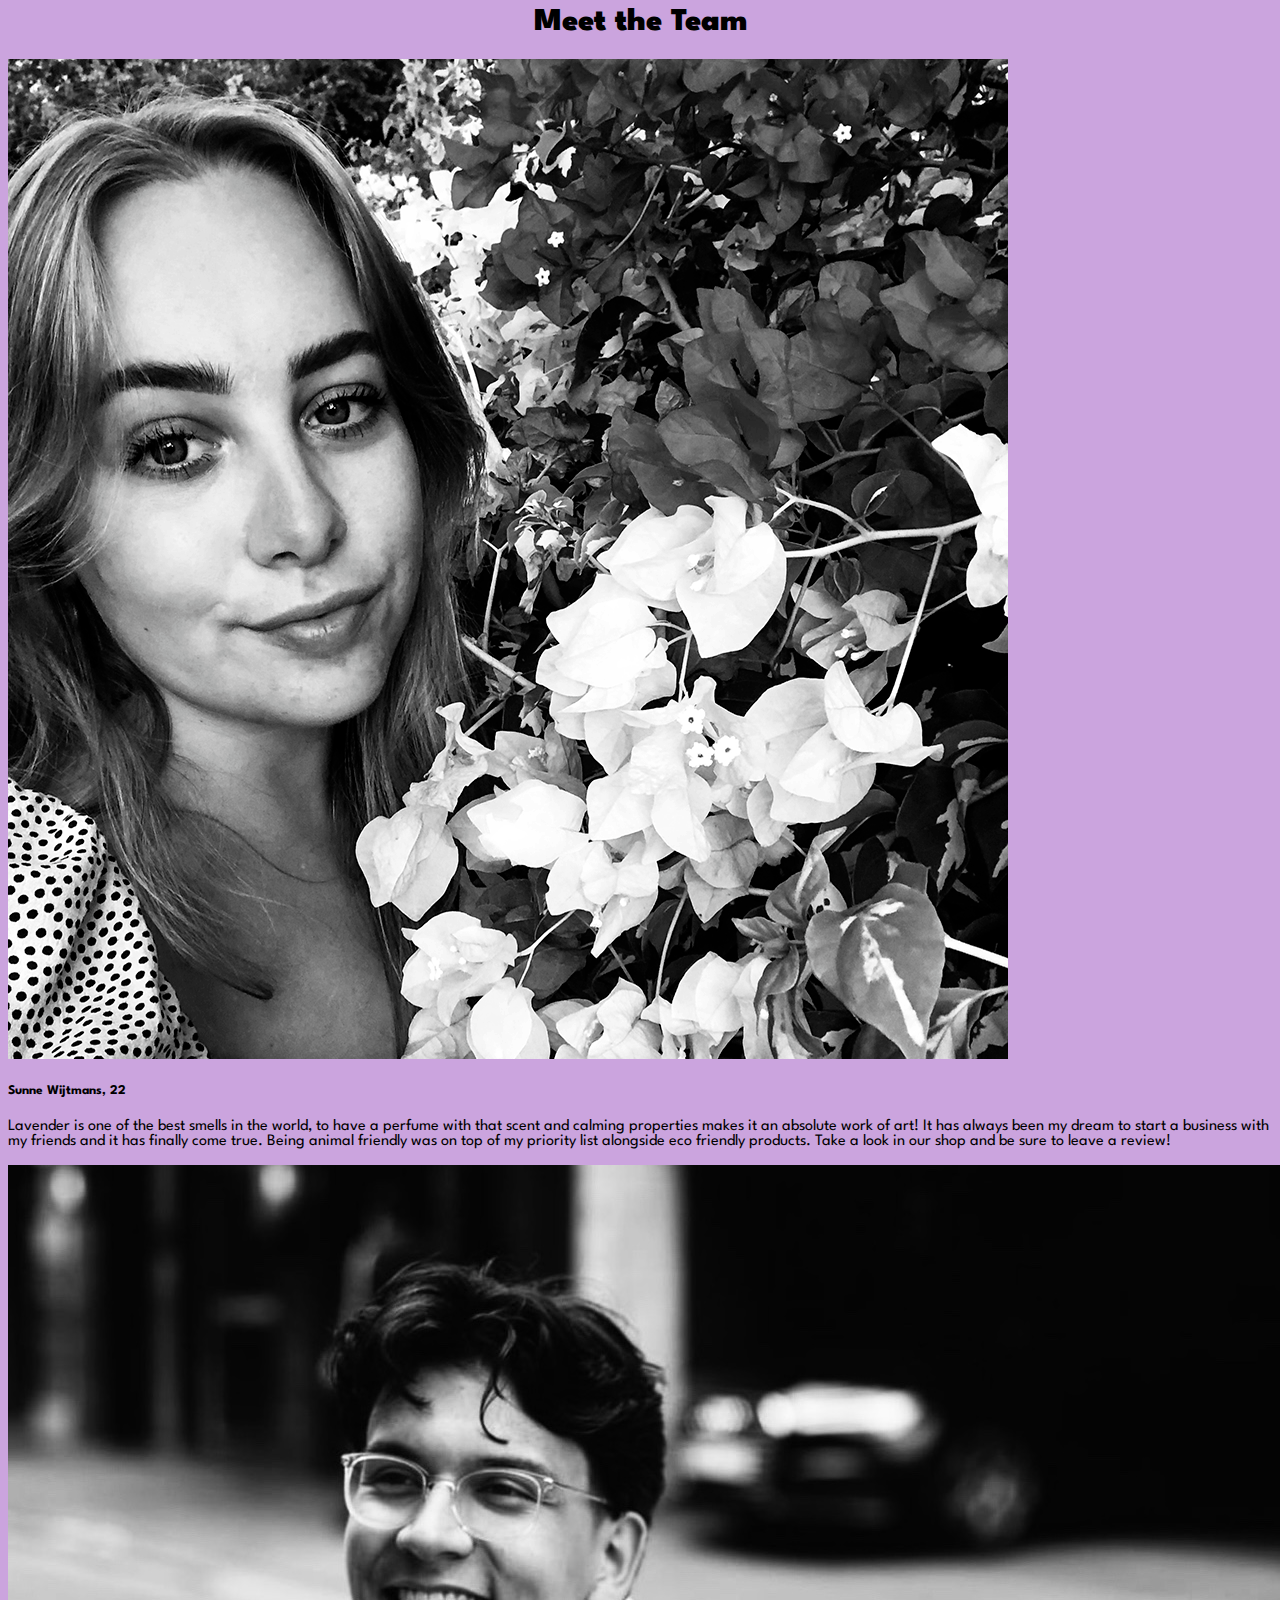
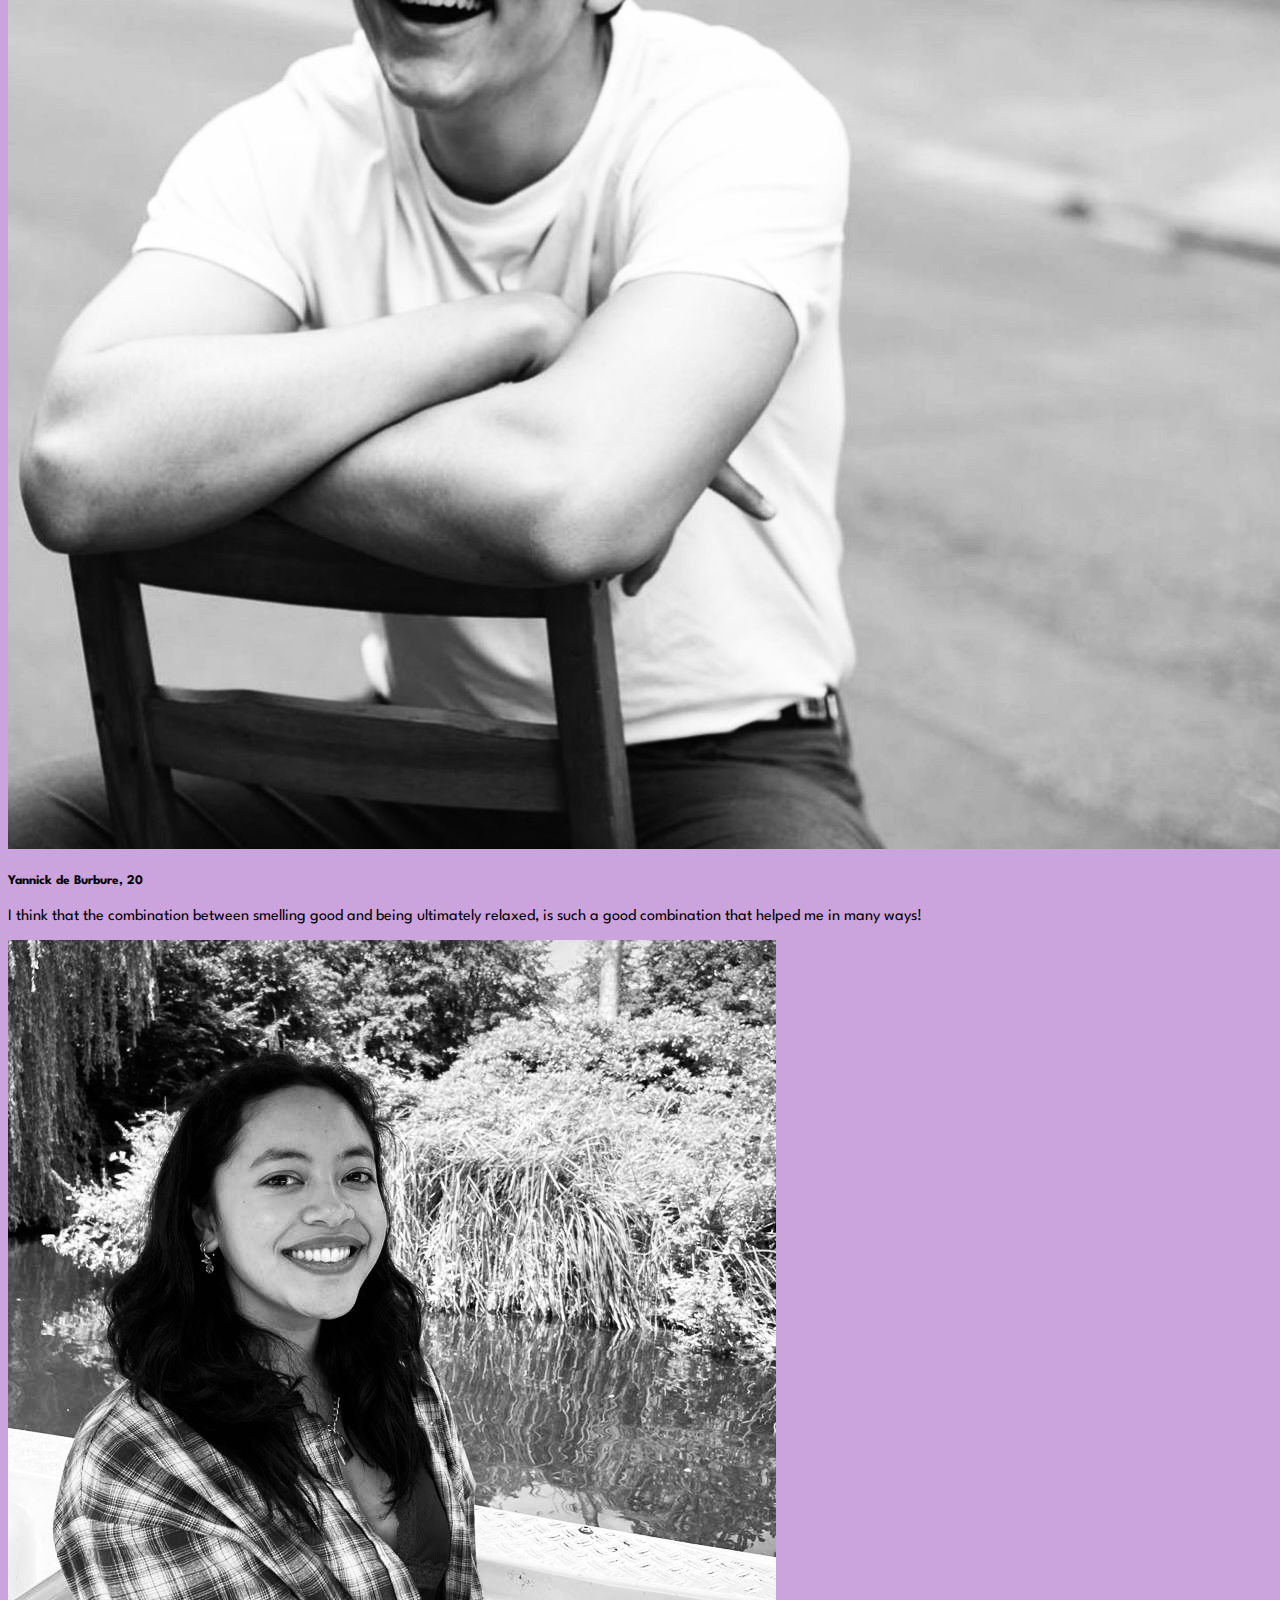
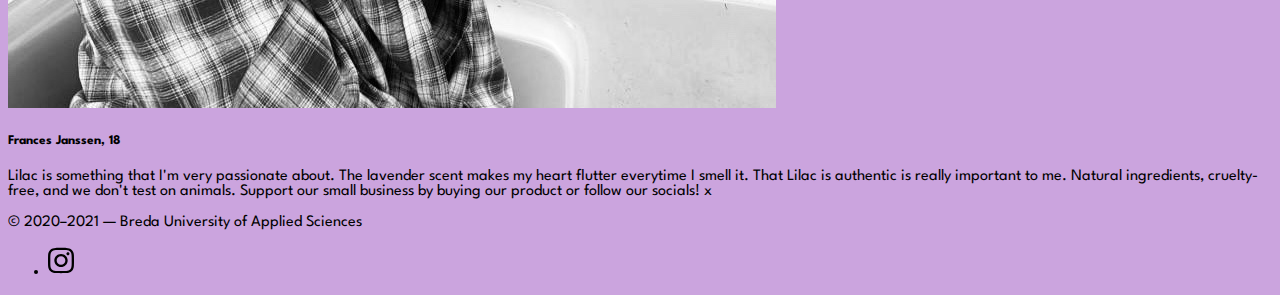
==== commit 8862d51e: "finishing up home page" ====
--- a/index.html
+++ b/index.html
@@ -41,7 +41,7 @@
             </li>
             
             <li class="nav-item">
-              <a class="nav-link" href="corporate.html">Marketing&nbsp;</a>
+              <a class="nav-link" href="corporate.html">Socials&nbsp;</a>
             </li>
           </ul>
         </div>
@@ -57,7 +57,7 @@
           <h1 class="fw-light">Smell Like Serenity.&nbsp;</h1>
 <p class="lead" style="font font-family: ">In a world of stress and restless nights, we believe that only if you clear your thoughts you will be in your best state of mind.&nbsp; &nbsp;&nbsp;</p>
           <p>
-            <a href="#" class="btn btn-lg btn-outline-light">The Team</a>
+            <a href="#" class="btn btn-lg btn-outline-light"> Scroll Down to Meet The Team</a>
             <a href="#" class="btn btn-lg btn-outline-light">Shop</a>
           </p>
         </div>
@@ -115,9 +115,7 @@
     <!-- End of carrousel -->
 	  
 	  <h1><strong><center>
-	    <br>
-	    Meet the Team
-	  </center></strong></h1>
+	    <br>Meet the Team </center></strong></h1>
 
     <!-- A grid with cards
       Learn about grids at: https://getbootstrap.com/docs/5.1/layout/grid/
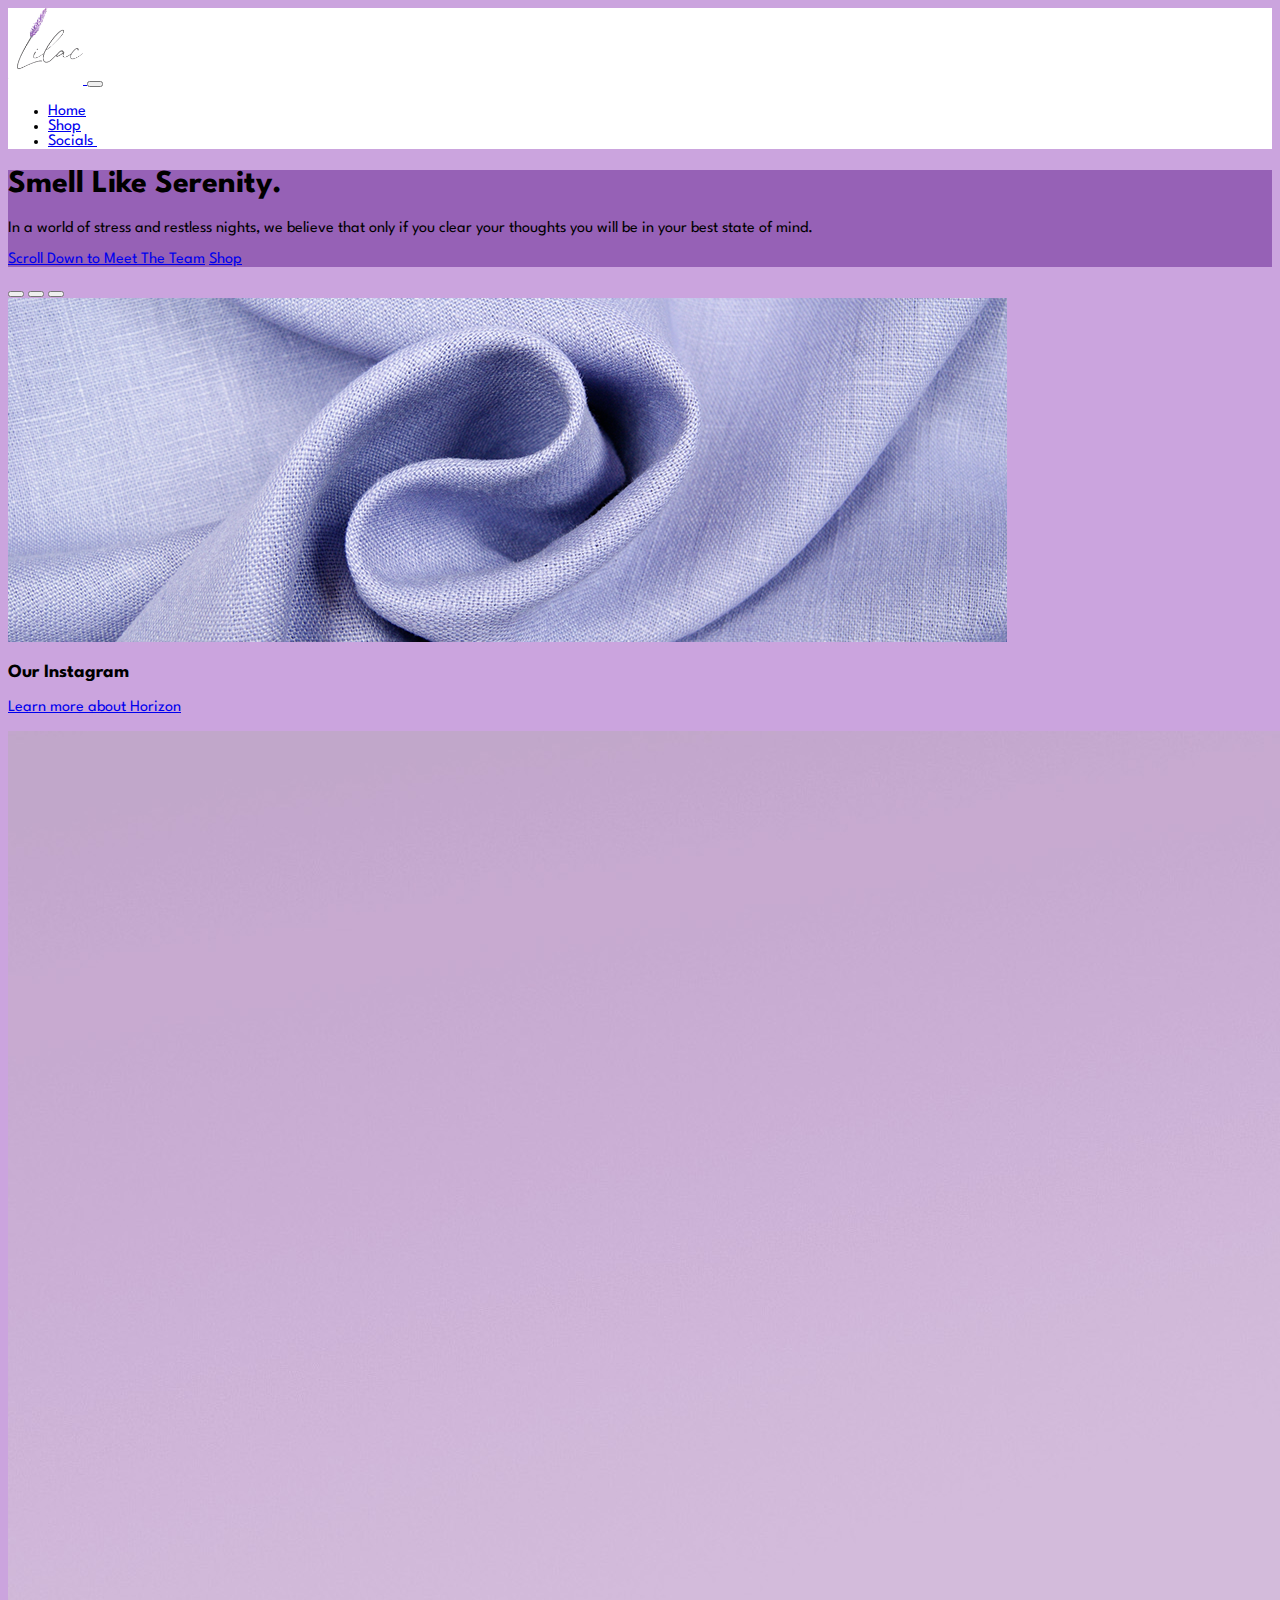
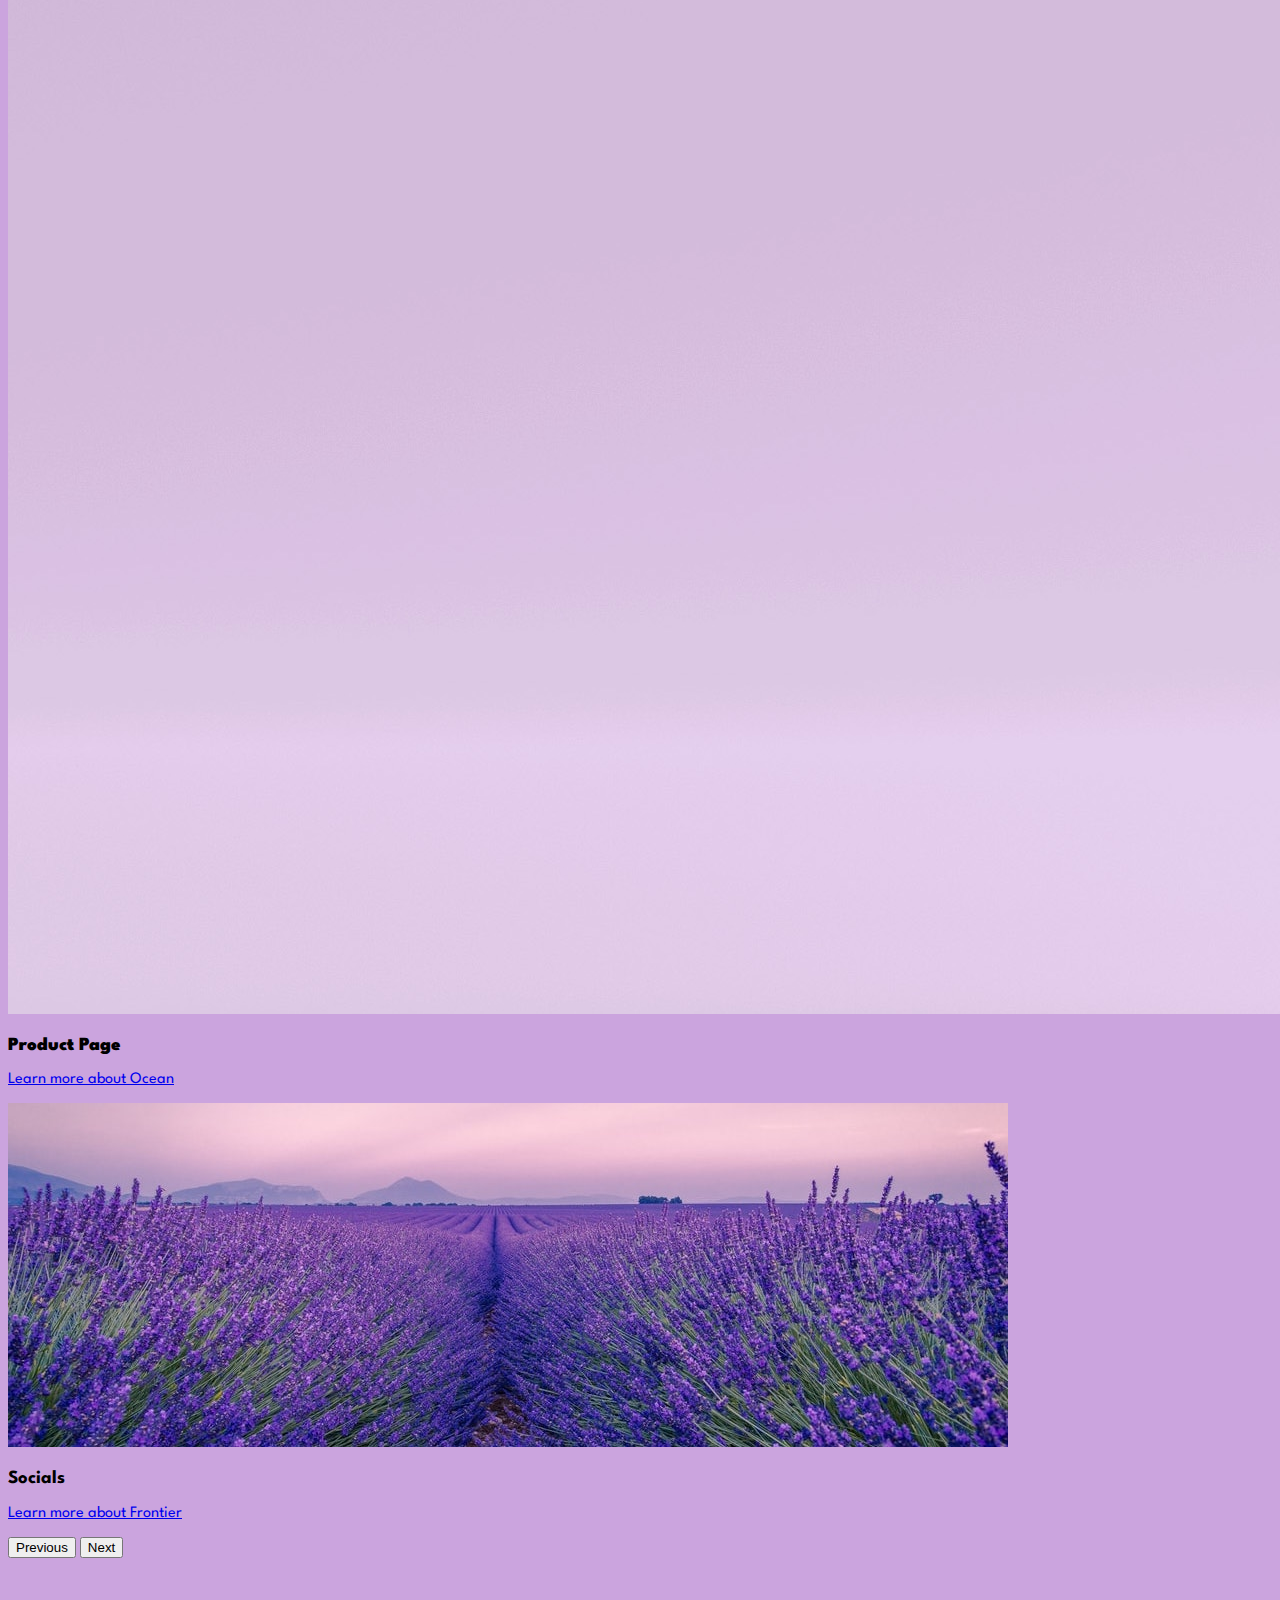
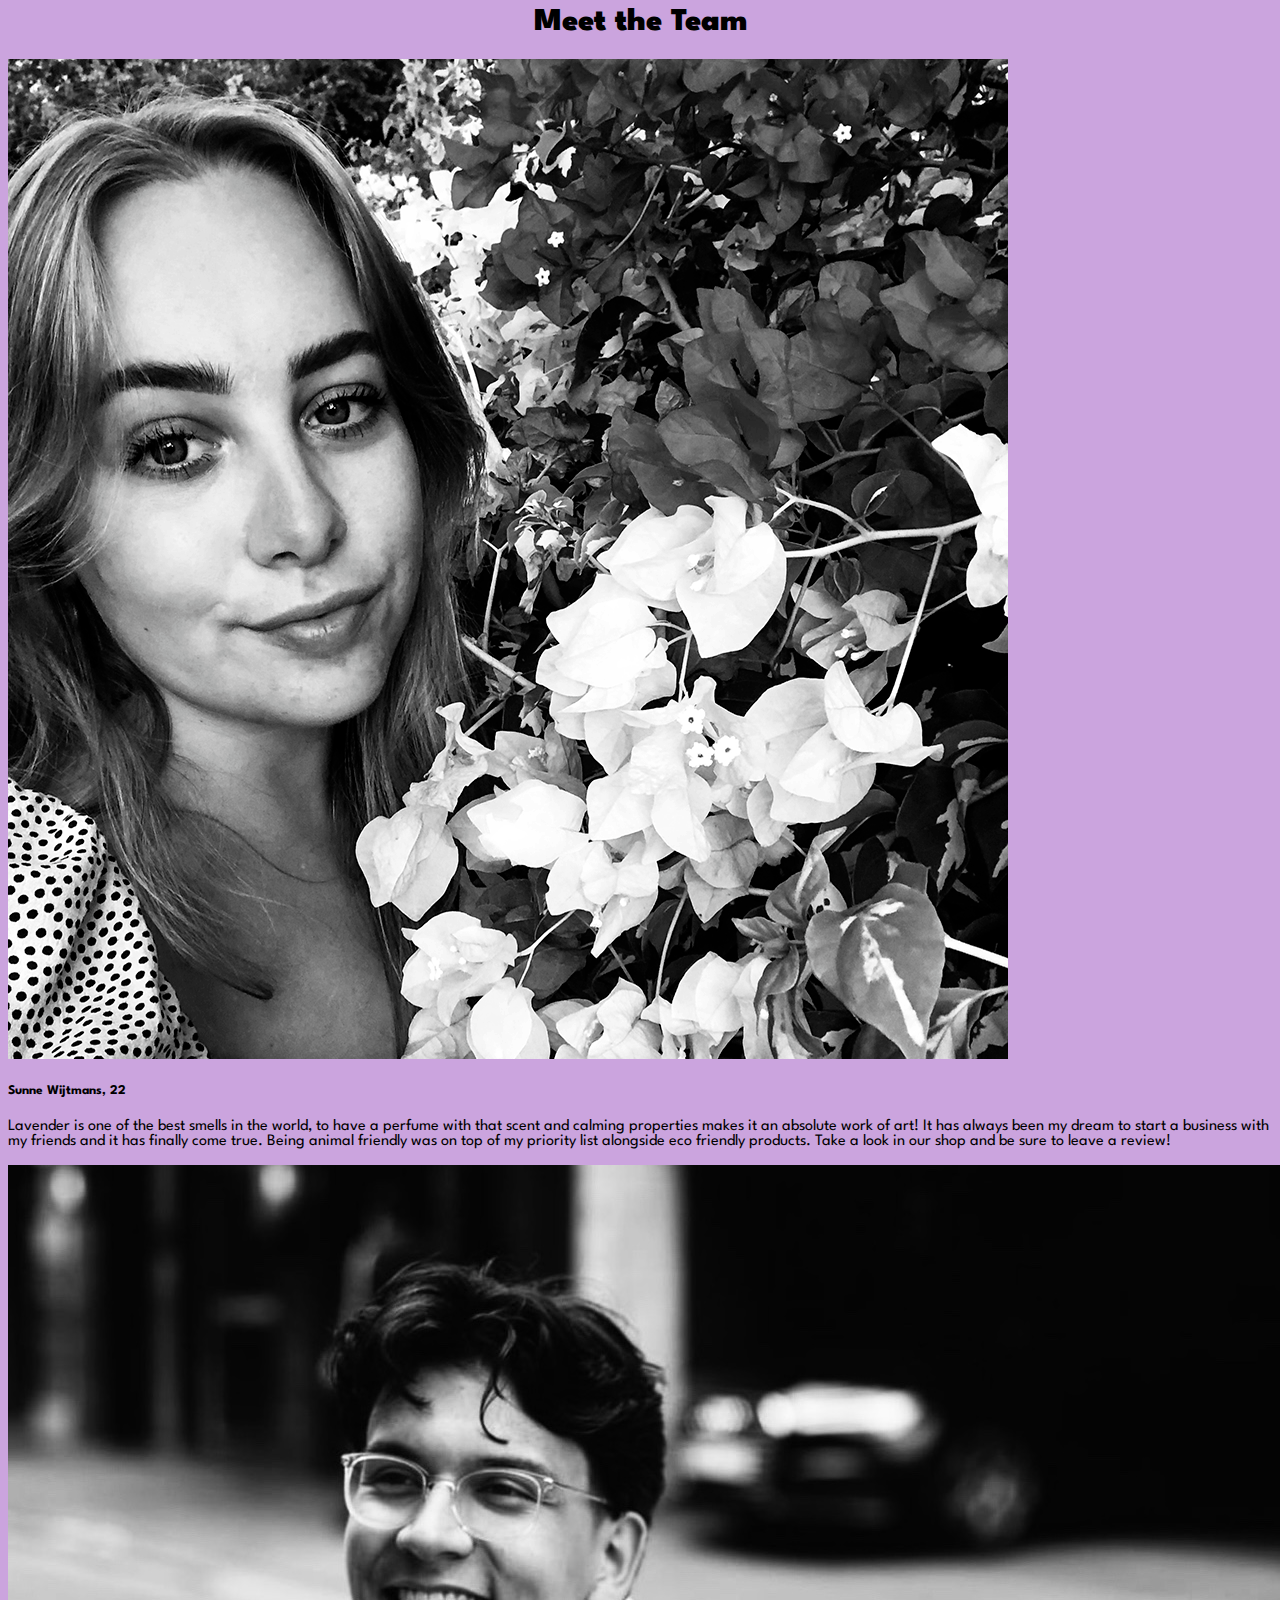
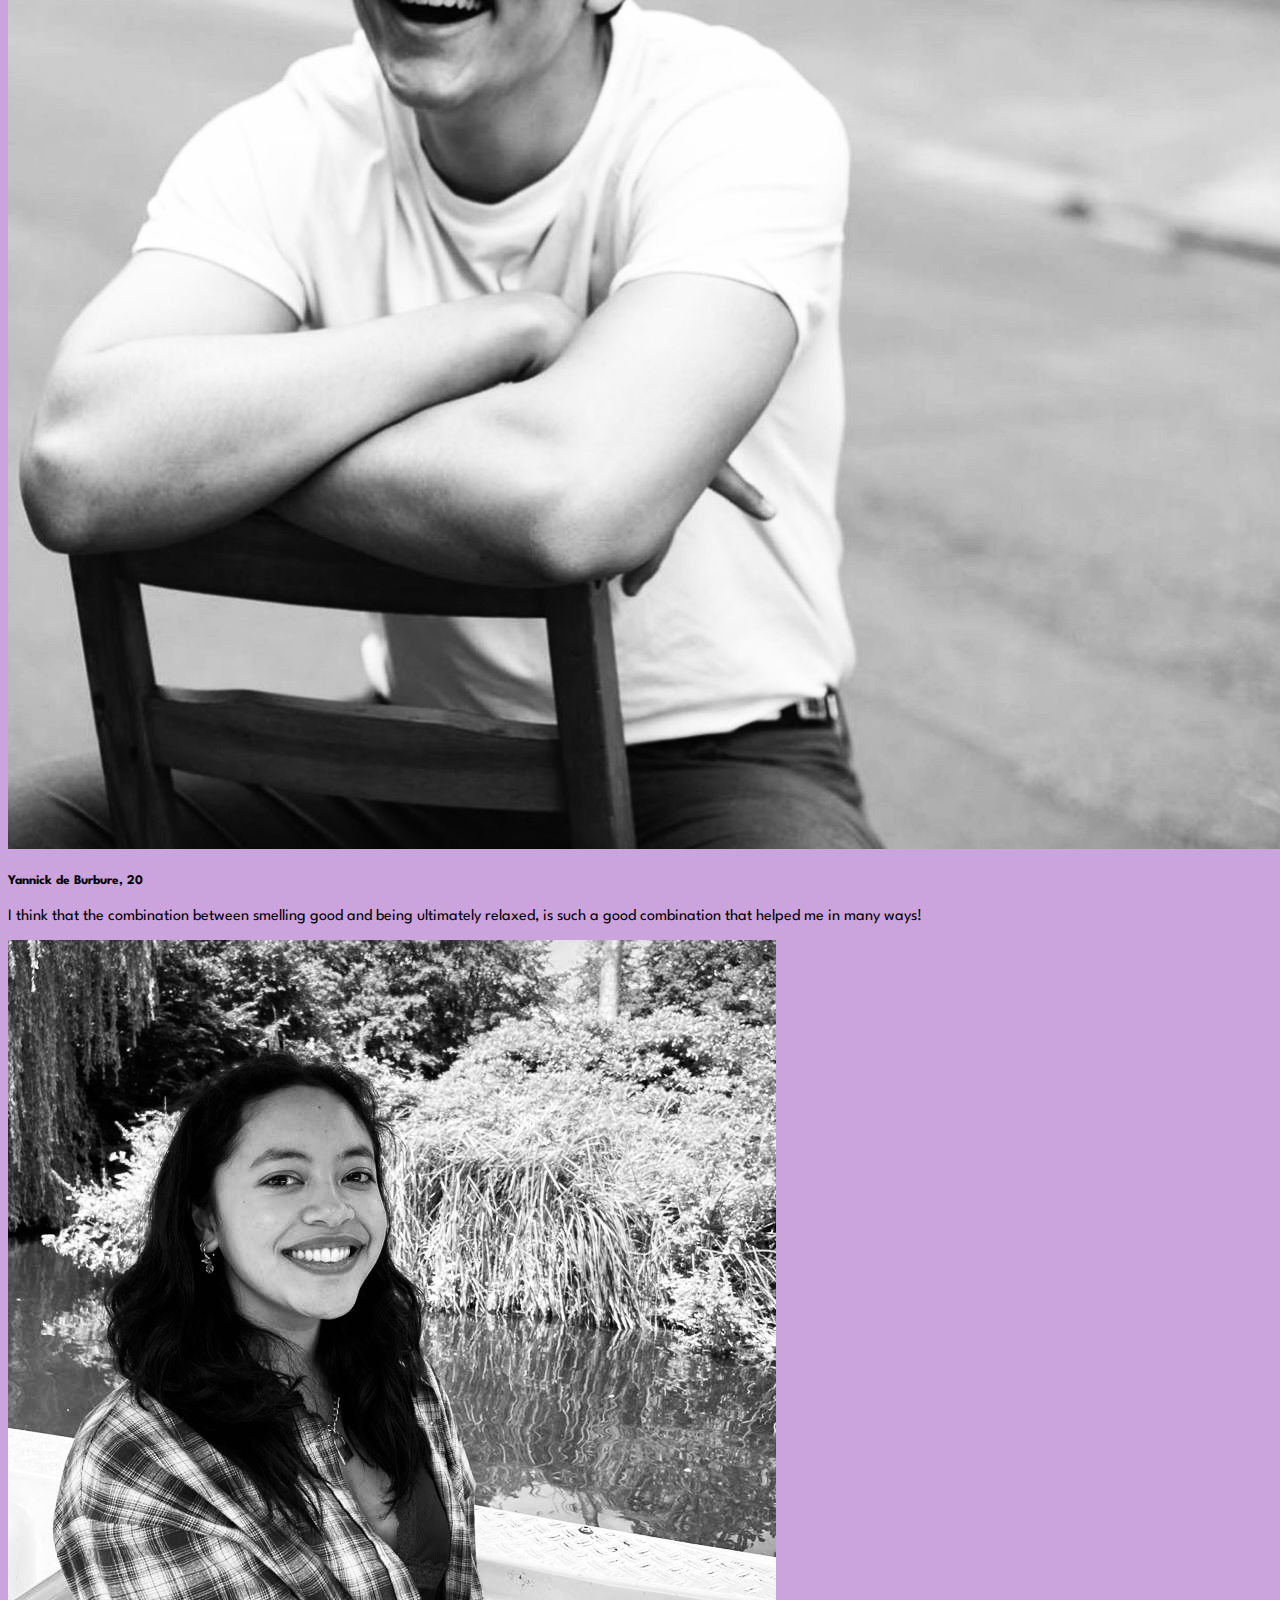
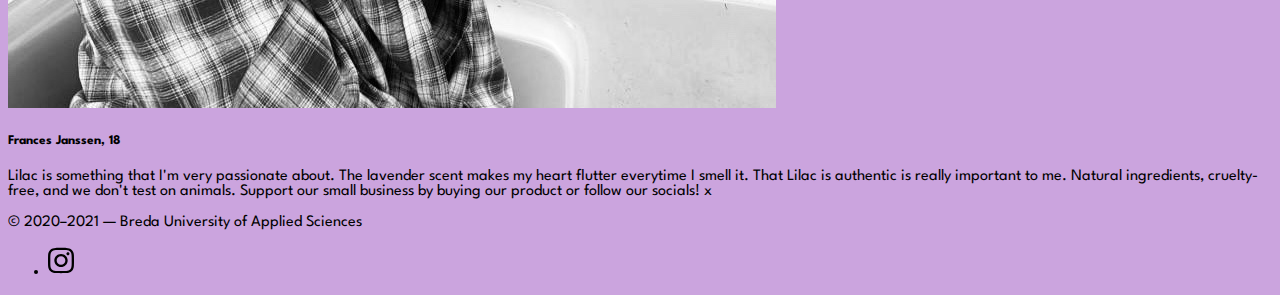
==== commit 8dc4977c: "changes in linking shop towards home page" ====
--- a/index.html
+++ b/index.html
@@ -37,7 +37,7 @@
               <a class="nav-link active" aria-current="page" href="#">Home</a>
             </li>
             <li class="nav-item">
-              <a class="nav-link" href="#">Shop</a>
+              <a class="nav-link" href="product.html">Shop</a>
             </li>
             
             <li class="nav-item">
@@ -58,7 +58,7 @@
 <p class="lead" style="font font-family: ">In a world of stress and restless nights, we believe that only if you clear your thoughts you will be in your best state of mind.&nbsp; &nbsp;&nbsp;</p>
           <p>
             <a href="#" class="btn btn-lg btn-outline-light"> Scroll Down to Meet The Team</a>
-            <a href="#" class="btn btn-lg btn-outline-light">Shop</a>
+            <a href="product.html" class="btn btn-lg btn-outline-light">Shop</a>
           </p>
         </div>
       </div>
@@ -77,9 +77,9 @@
           <div class="carousel-item active">
             <img src="images/lilac linnen.png" class="d-block mx-auto w-100" alt="...">
             <div class="carousel-caption">
-              <h3 class="d-none d-md-block">The Horizon Building</h3>
+              <h3 class="d-none d-md-block">Our Instagram</h3>
               <p>
-                <a href="#" class="btn btn-outline-light my-md-2">Learn more<span class="d-inline d-md-none"> about Horizon</span></a>
+                <a href="https://www.instagram.com/lifestylebylilac/" class="btn btn-outline-light my-md-2">Learn more<span class="d-inline d-md-none"> about Horizon</span></a>
               </p>
             </div>
           </div>
@@ -95,9 +95,9 @@
           <div class="carousel-item">
             <img src="images/Lavender field.jpeg" class="d-block mx-auto w-100" alt="Sexy Bitch">
             <div class="carousel-caption">
-              <h3 class="d-none d-md-block">The Frontier Building</h3>
+              <h3 class="d-none d-md-block">Socials</h3>
               <p>
-                <a href="#" class="btn btn-outline-light my-md-2">Learn more<span class="d-inline d-md-none"> about Frontier</span></a>
+                <a href="corporate.html" class="btn btn-outline-light my-md-2">Learn more<span class="d-inline d-md-none"> about Frontier</span></a>
               </p>
             </div>
           </div>
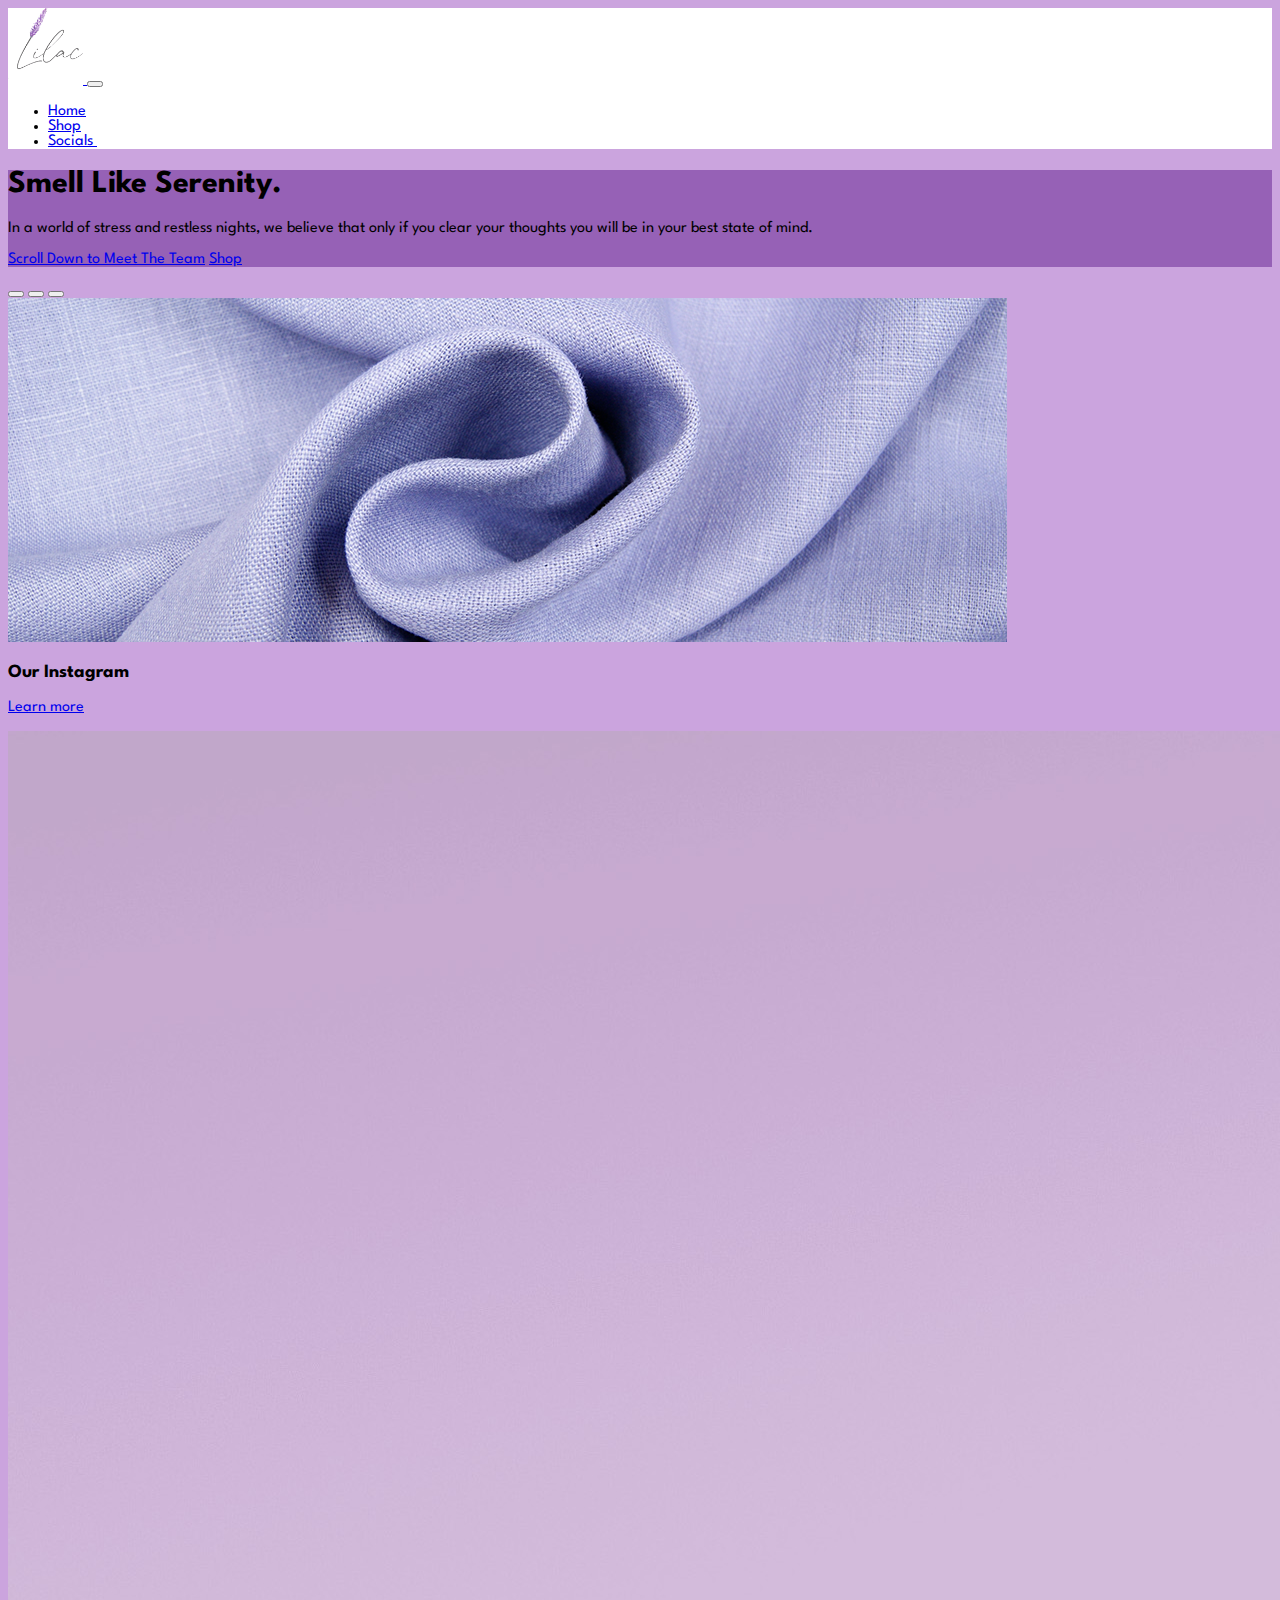
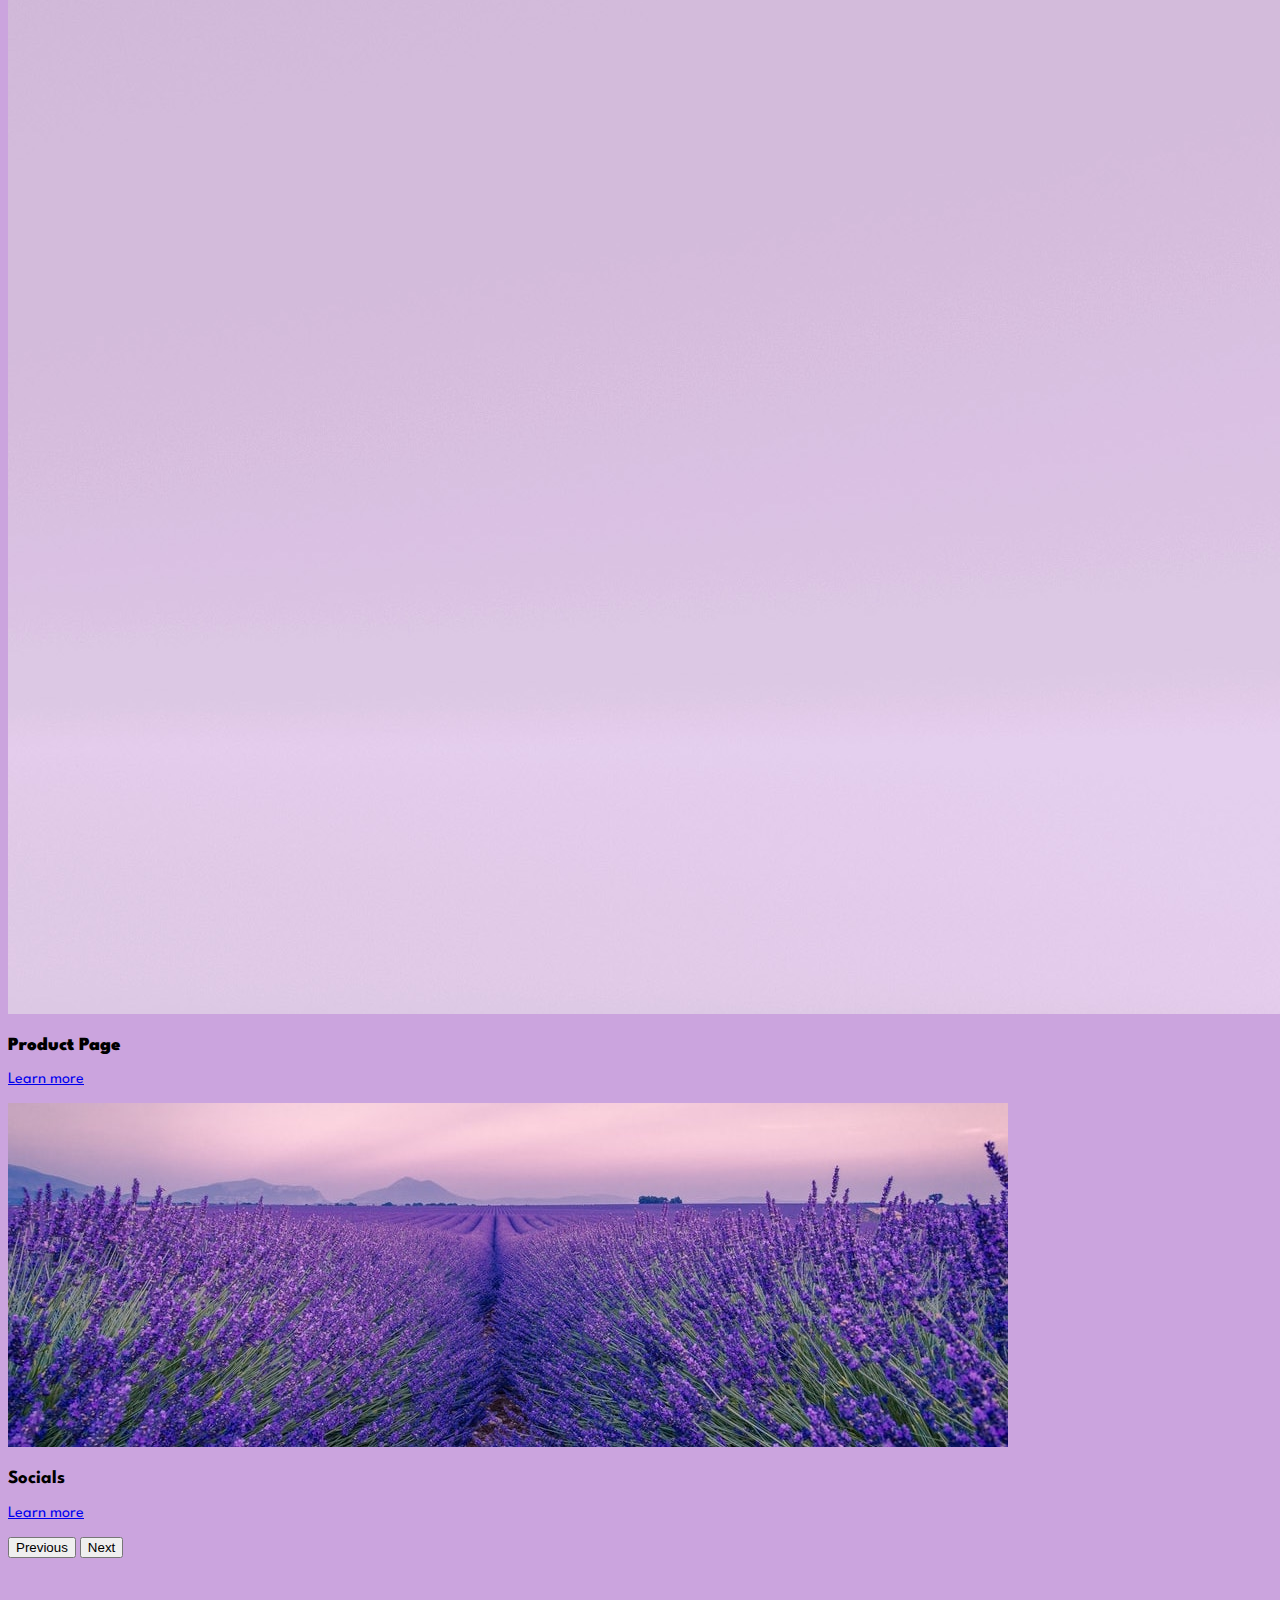
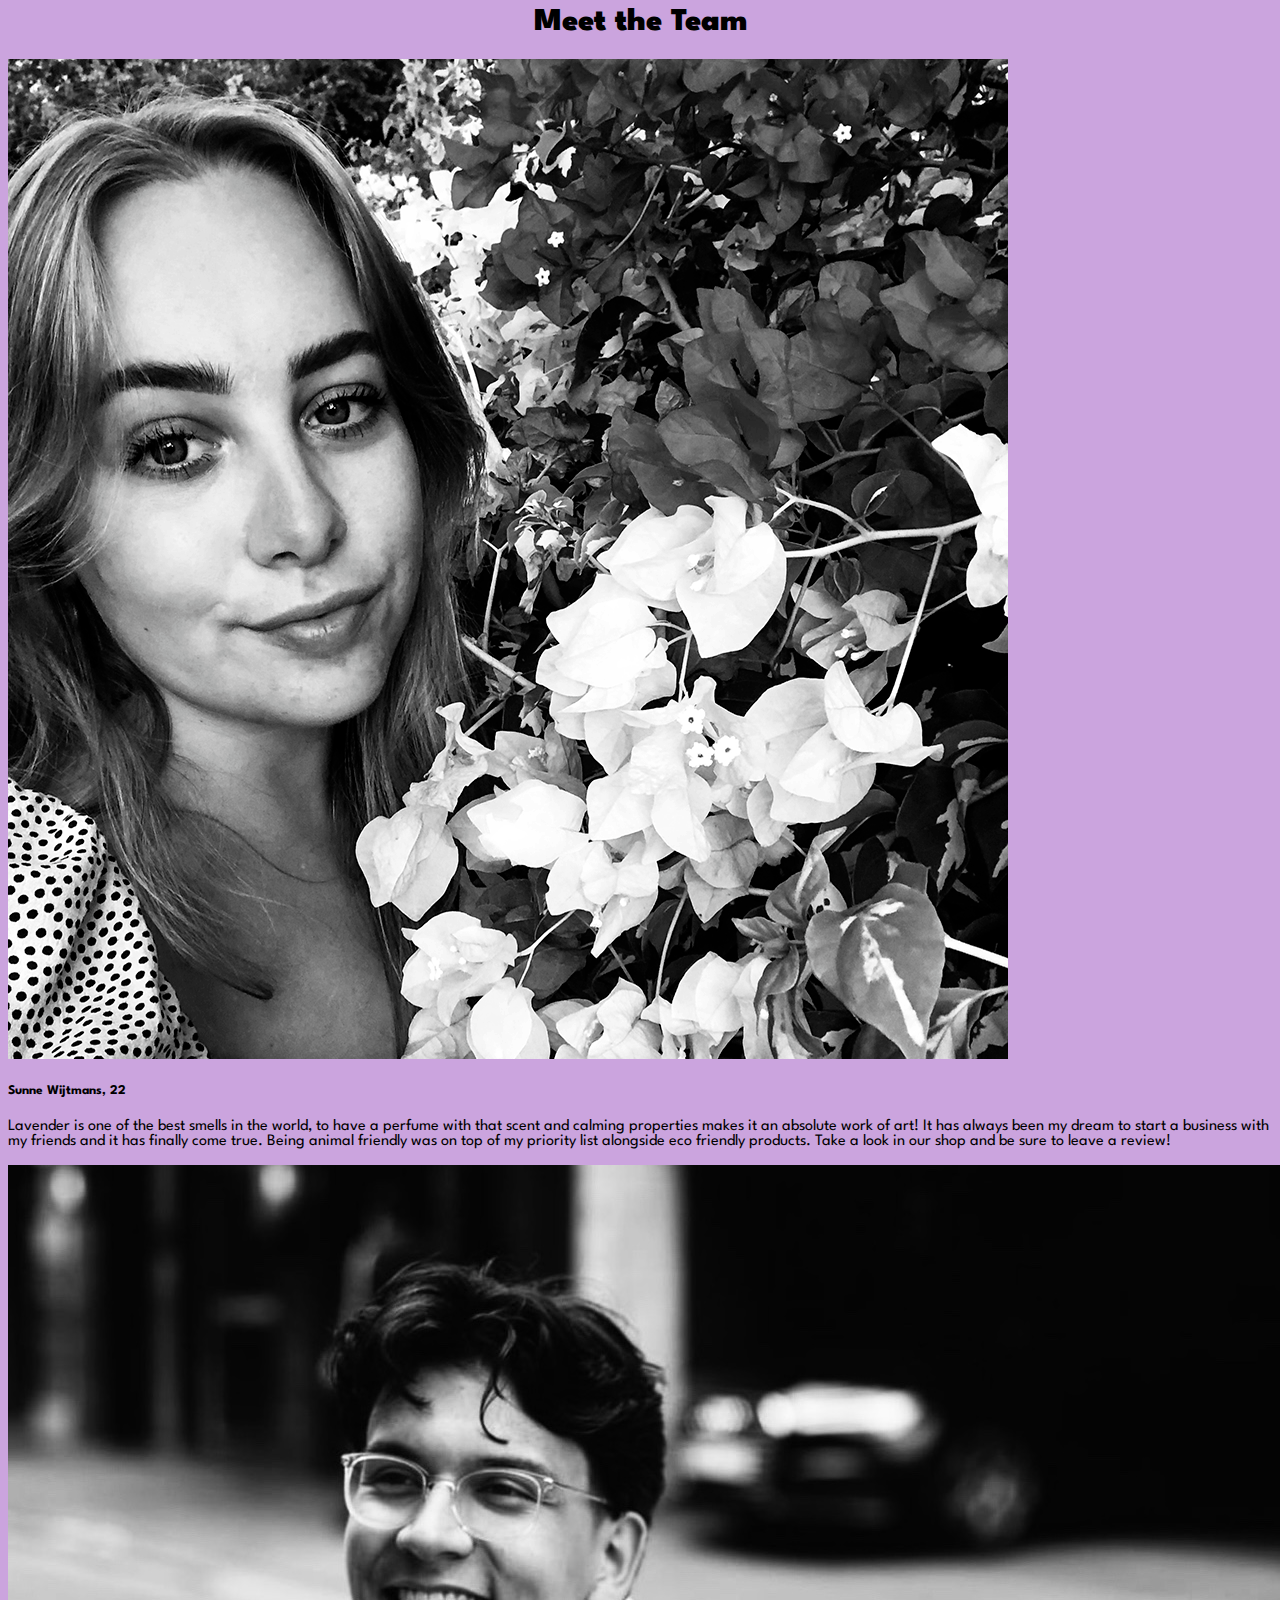
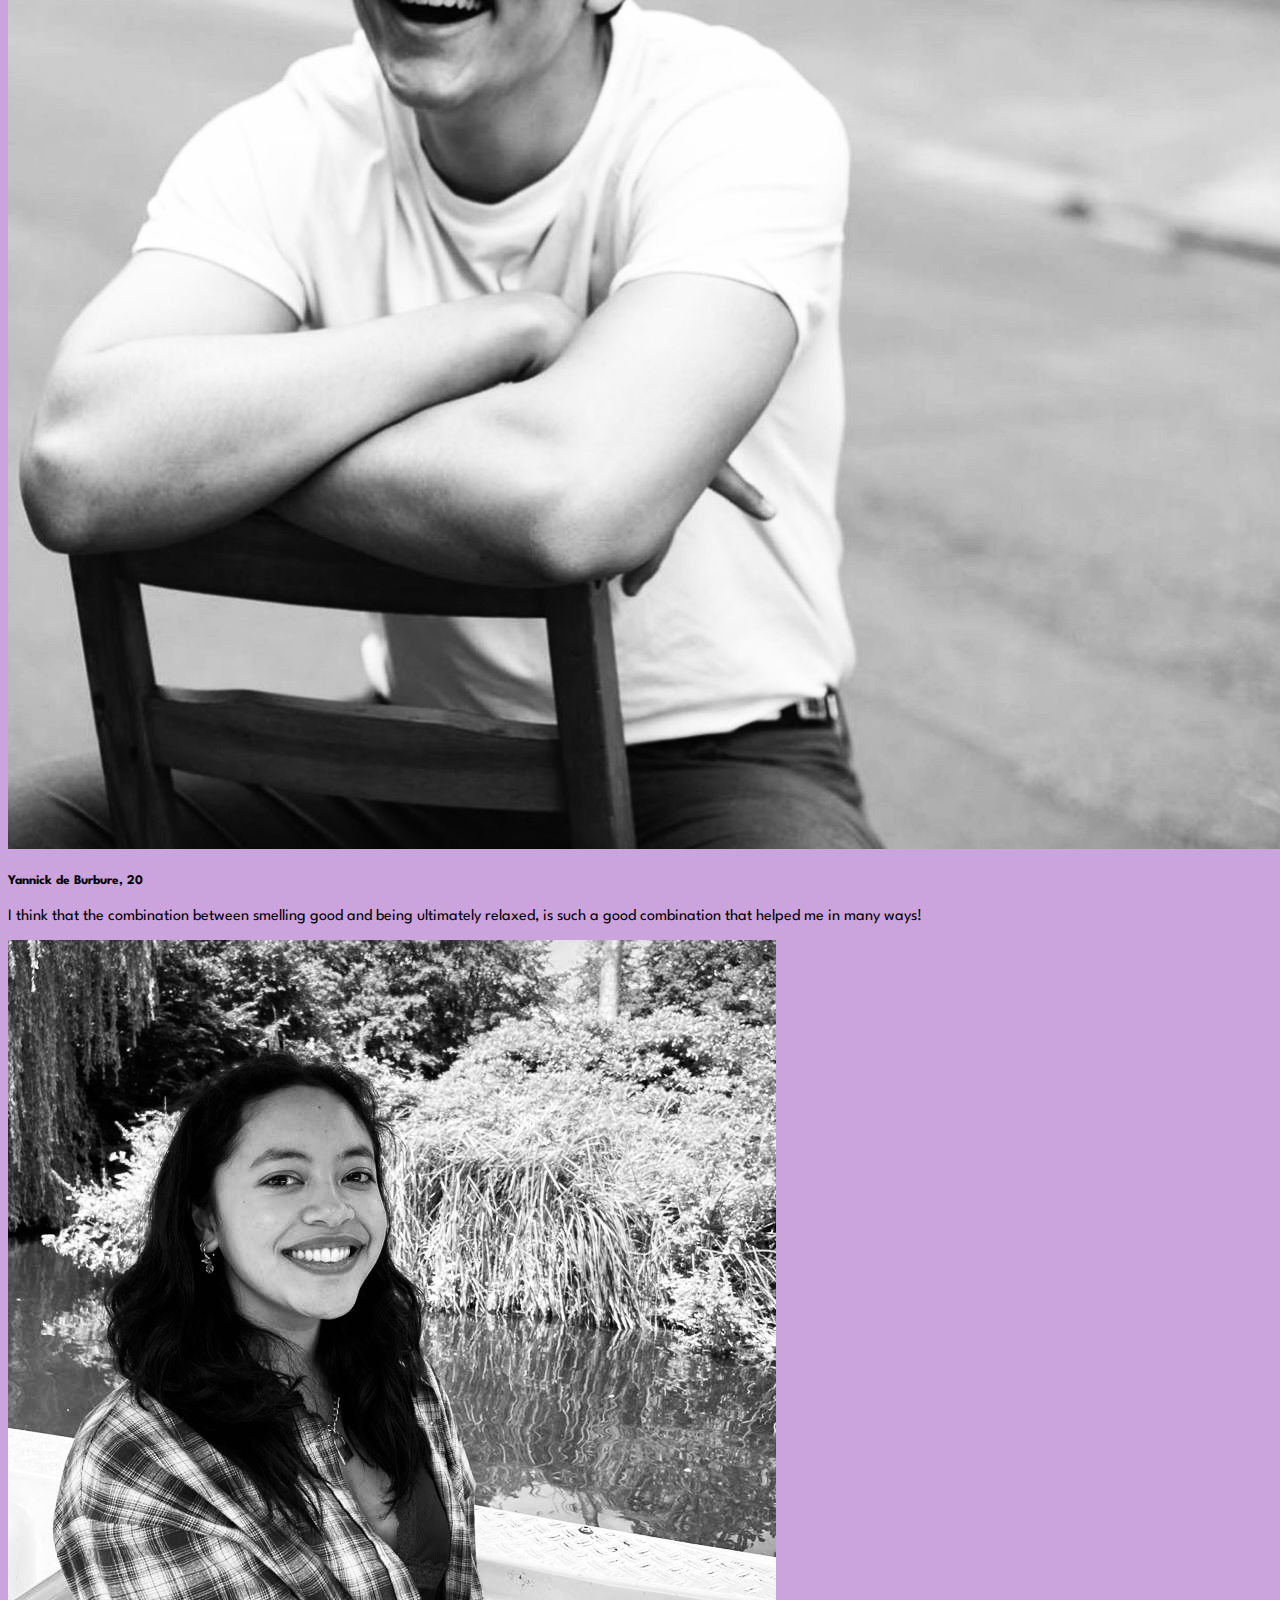
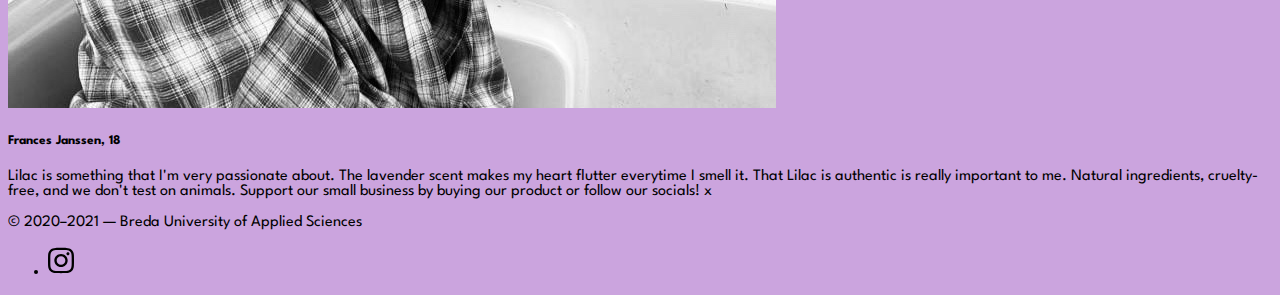
==== commit a4dd2a03: "changing some mobile view issues" ====
--- a/index.html
+++ b/index.html
@@ -79,7 +79,7 @@
             <div class="carousel-caption">
               <h3 class="d-none d-md-block">Our Instagram</h3>
               <p>
-                <a href="https://www.instagram.com/lifestylebylilac/" class="btn btn-outline-light my-md-2">Learn more<span class="d-inline d-md-none"> about Horizon</span></a>
+                <a href="https://www.instagram.com/lifestylebylilac/" class="btn btn-outline-light my-md-2">Learn more<span class="d-inline d-md-none"></span></a>
               </p>
             </div>
           </div>
@@ -88,7 +88,7 @@
             <div class="carousel-caption">
               <h3 class="d-none d-md-block"><strong>Product Page</strong></h3>
               <p>
-                <a href="product.html" class="btn btn-outline-light my-md-2">Learn more<span class="d-inline d-md-none"> about Ocean</span></a>
+                <a href="product.html" class="btn btn-outline-light my-md-2">Learn more<span class="d-inline d-md-none"></span></a>
               </p>
             </div>
           </div>
@@ -97,7 +97,7 @@
             <div class="carousel-caption">
               <h3 class="d-none d-md-block">Socials</h3>
               <p>
-                <a href="corporate.html" class="btn btn-outline-light my-md-2">Learn more<span class="d-inline d-md-none"> about Frontier</span></a>
+                <a href="corporate.html" class="btn btn-outline-light my-md-2">Learn more<span class="d-inline d-md-none"></span></a>
               </p>
             </div>
           </div>
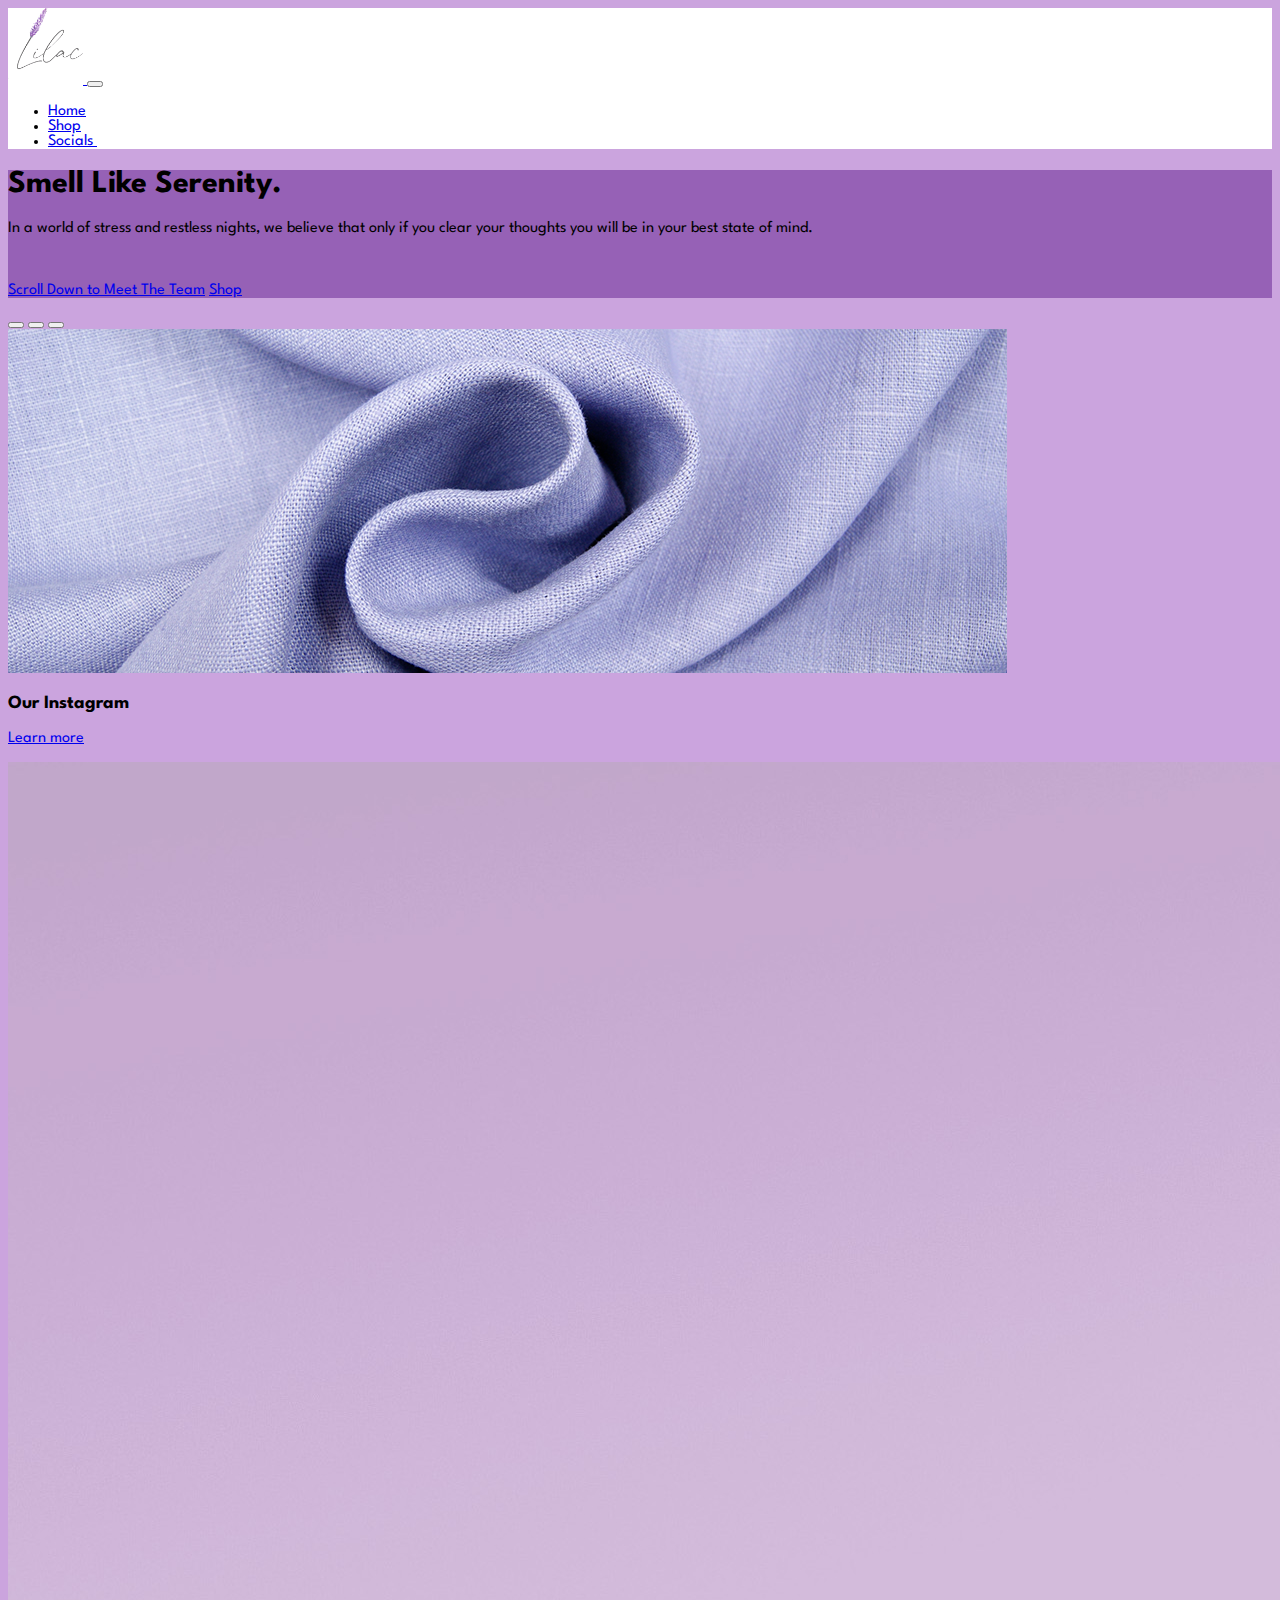
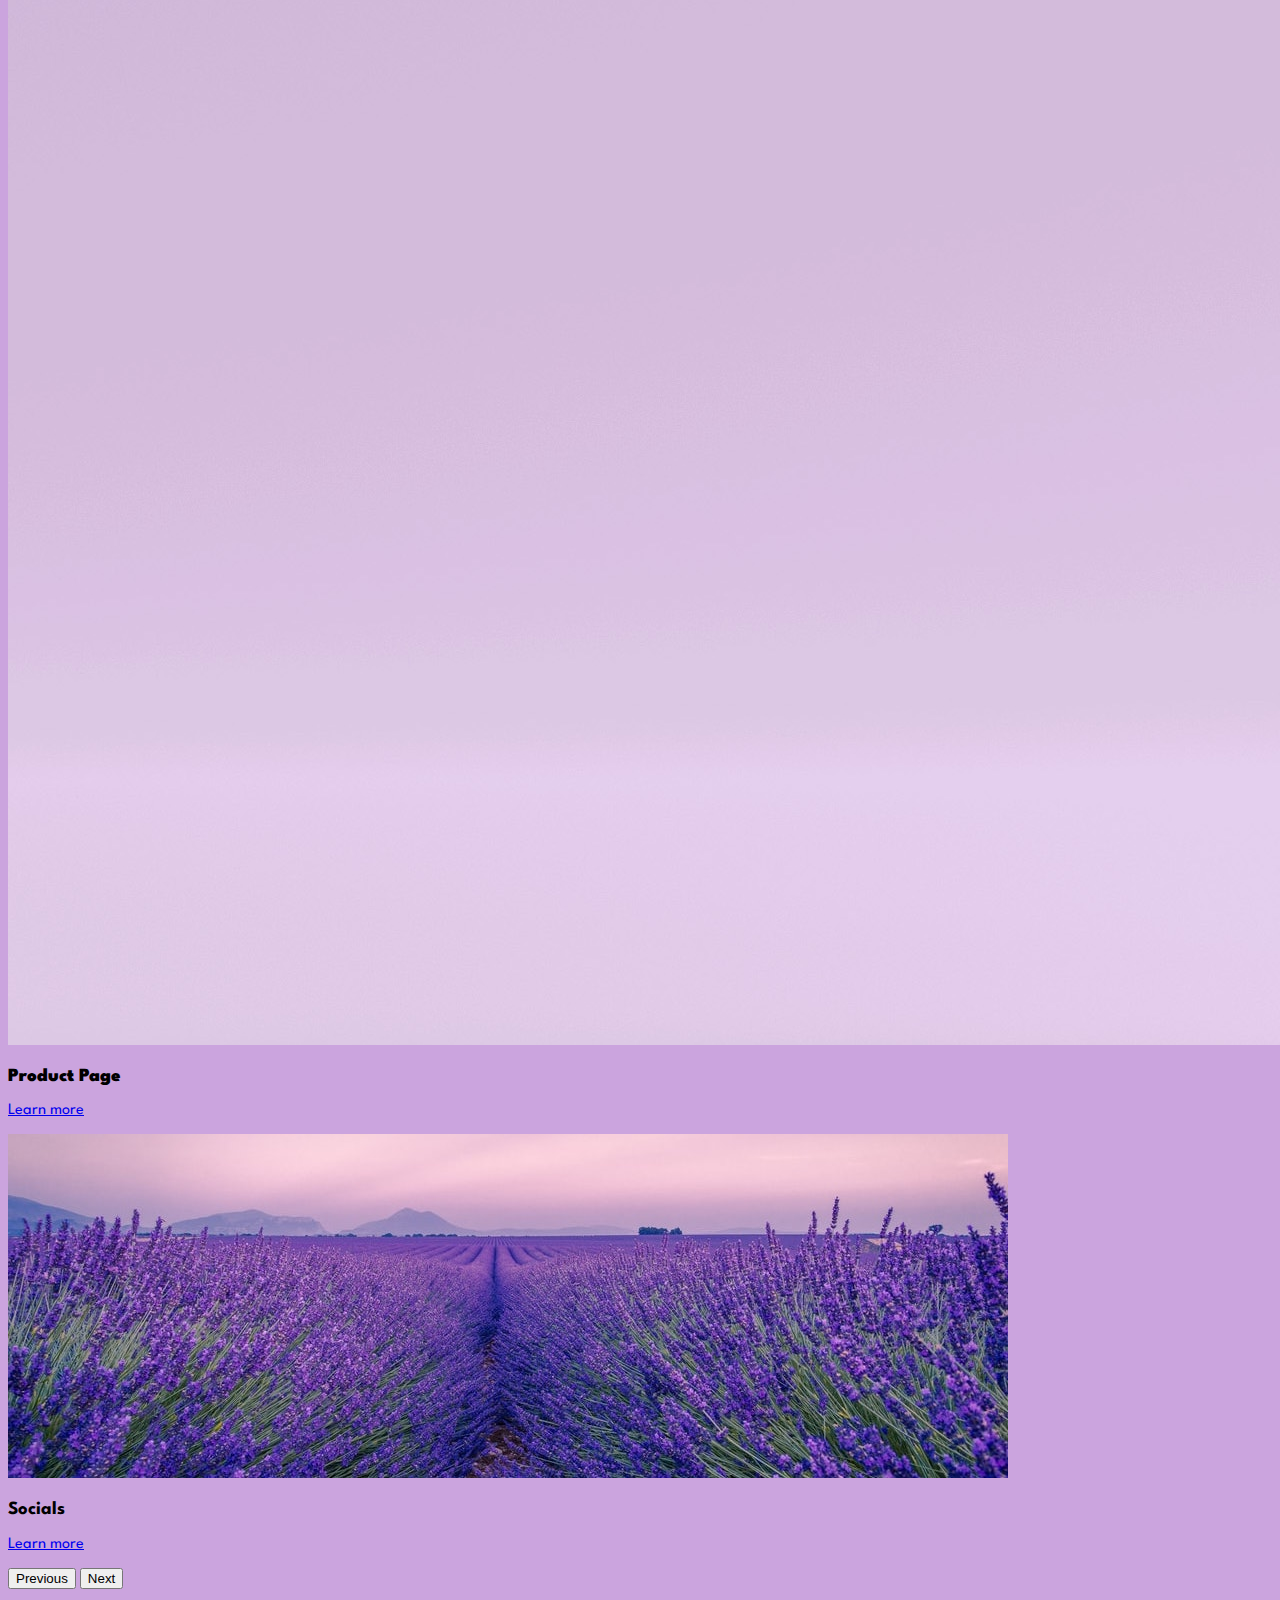
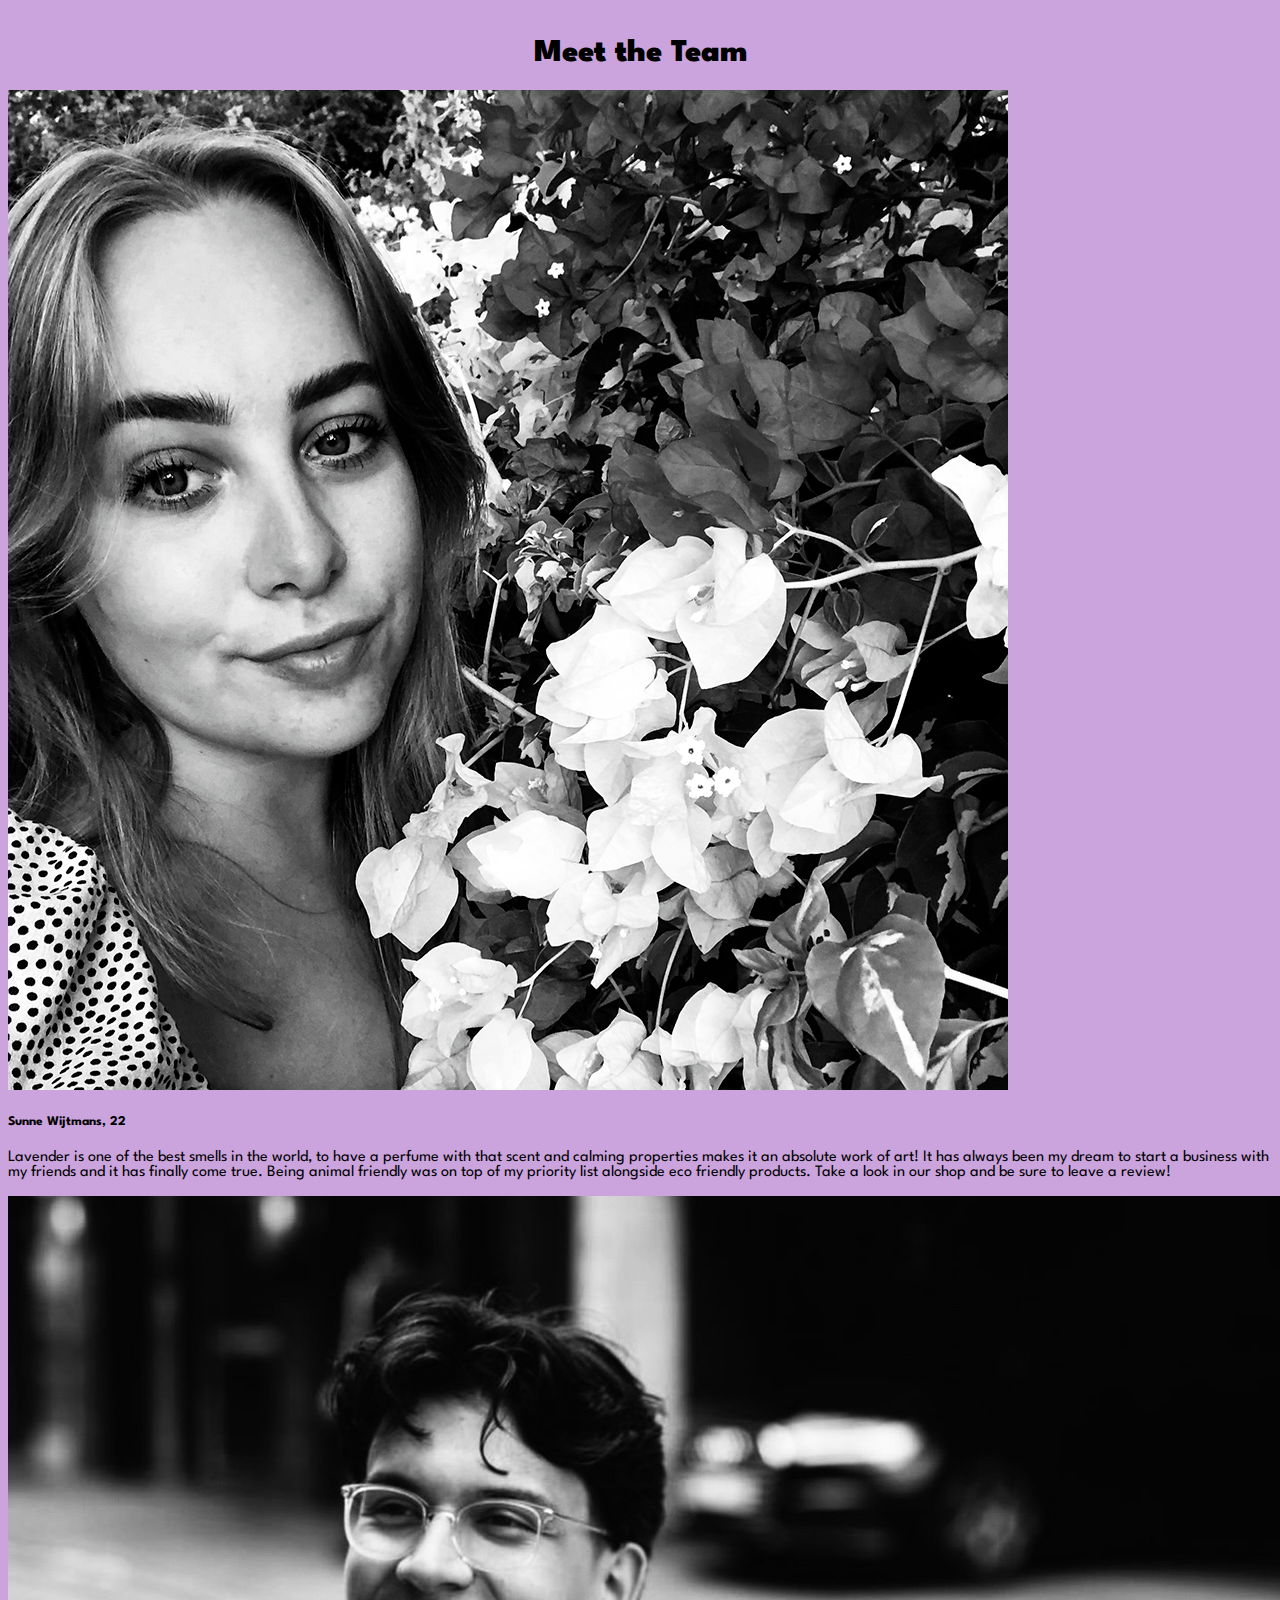
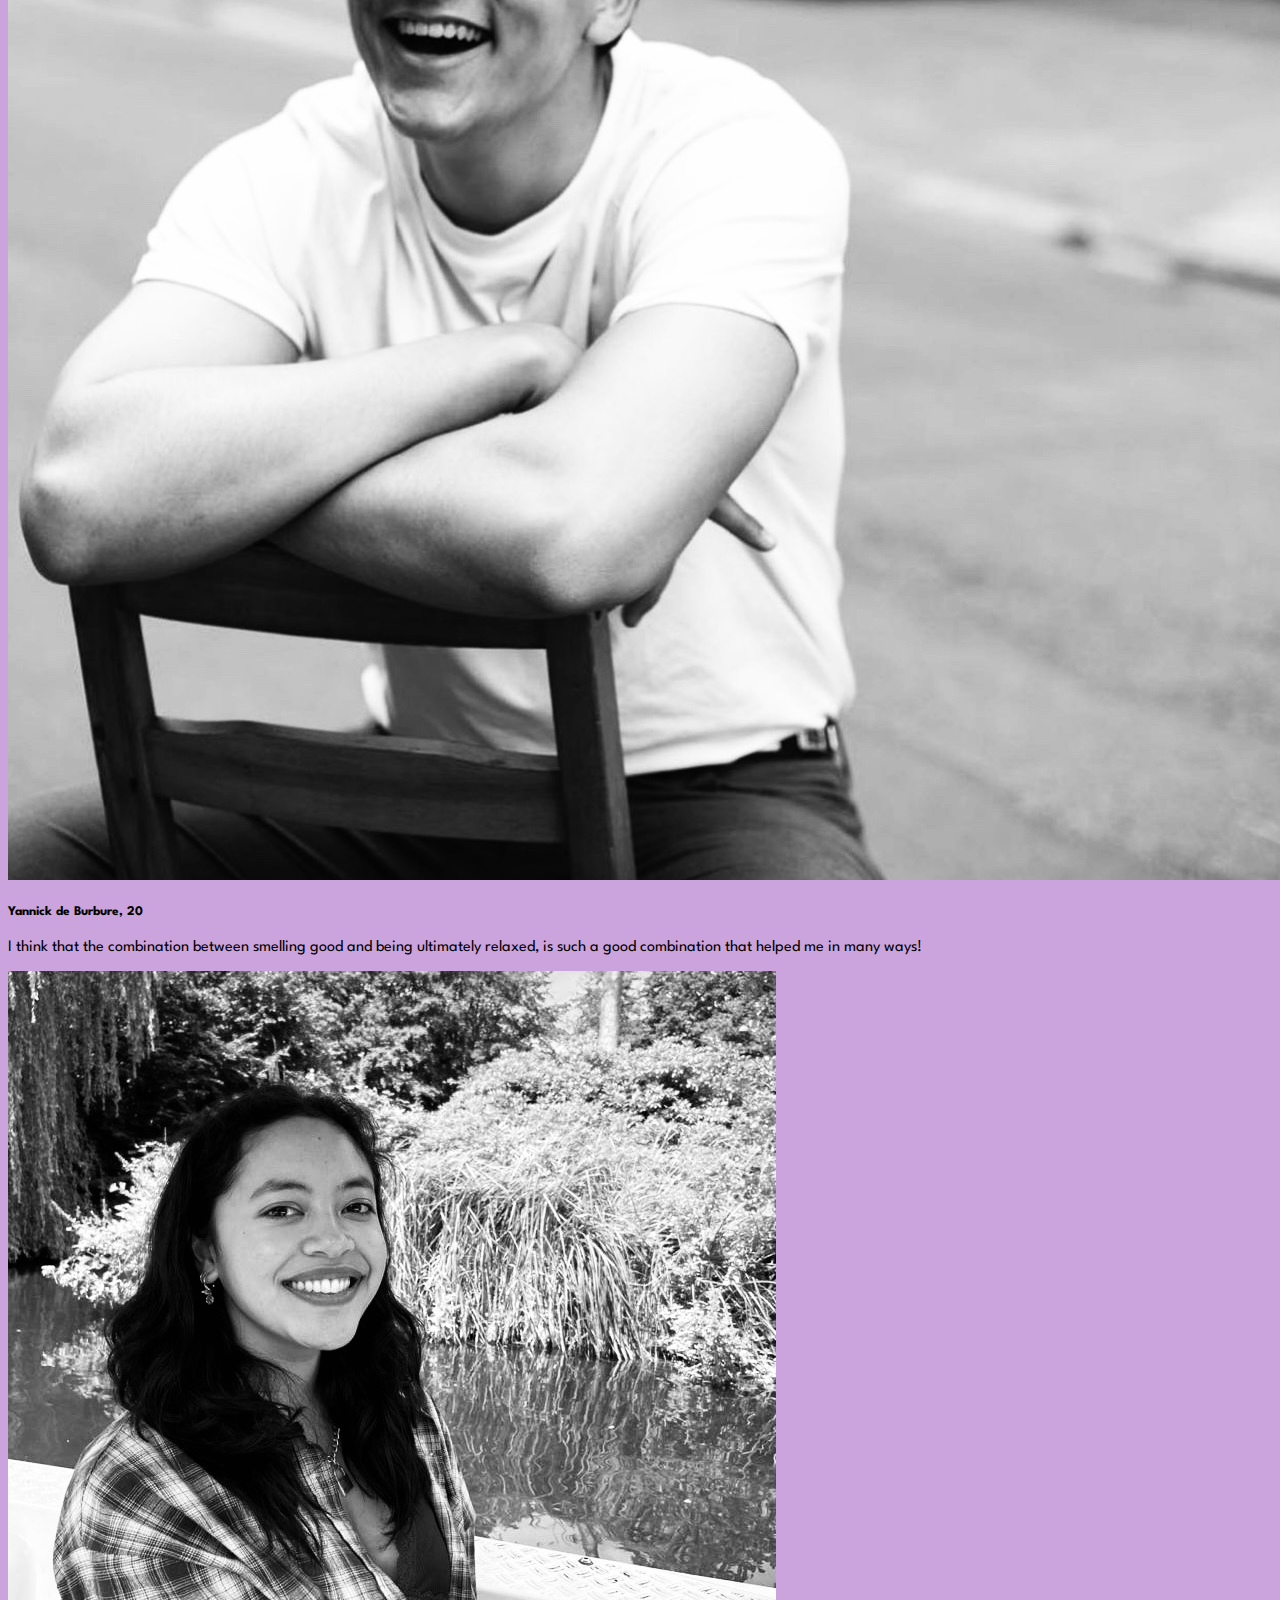
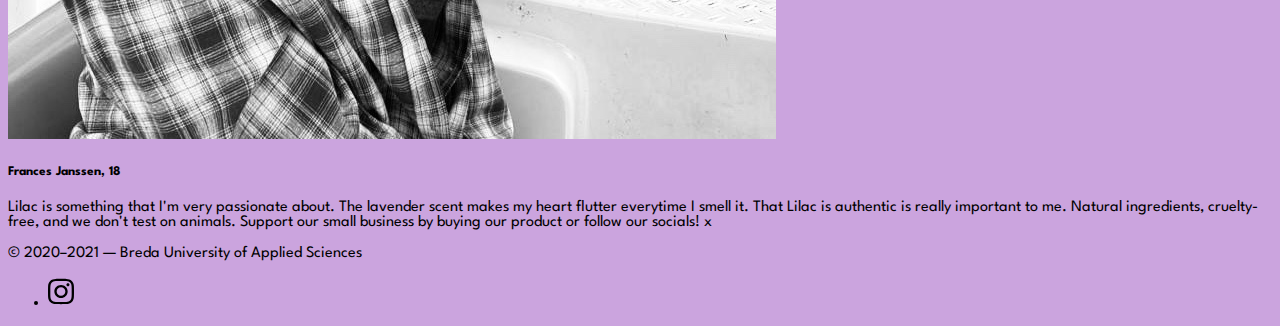
==== commit deac438a: "minor changes" ====
--- a/index.html
+++ b/index.html
@@ -55,11 +55,12 @@
       <div class="row">
         <div class="col-md-8 col-lg-6 mx-auto">
           <h1 class="fw-light">Smell Like Serenity.&nbsp;</h1>
-<p class="lead" style="font font-family: ">In a world of stress and restless nights, we believe that only if you clear your thoughts you will be in your best state of mind.&nbsp; &nbsp;&nbsp;</p>
-          <p>
-            <a href="#" class="btn btn-lg btn-outline-light"> Scroll Down to Meet The Team</a>
-            <a href="product.html" class="btn btn-lg btn-outline-light">Shop</a>
-          </p>
+          <p class="lead" style="font font-family: ">In a world of stress and restless nights, we believe that only if you clear your thoughts you will be in your best state of mind.</p>
+          <p class="lead" style="font font-family: ">&nbsp;</p>
+<p>
+        <a href="#" class="btn btn-lg btn-outline-light"> Scroll Down to Meet The Team</a>
+        <a href="product.html" class="btn btn-lg btn-outline-light">Shop</a>
+        </p>
         </div>
       </div>
     </header>
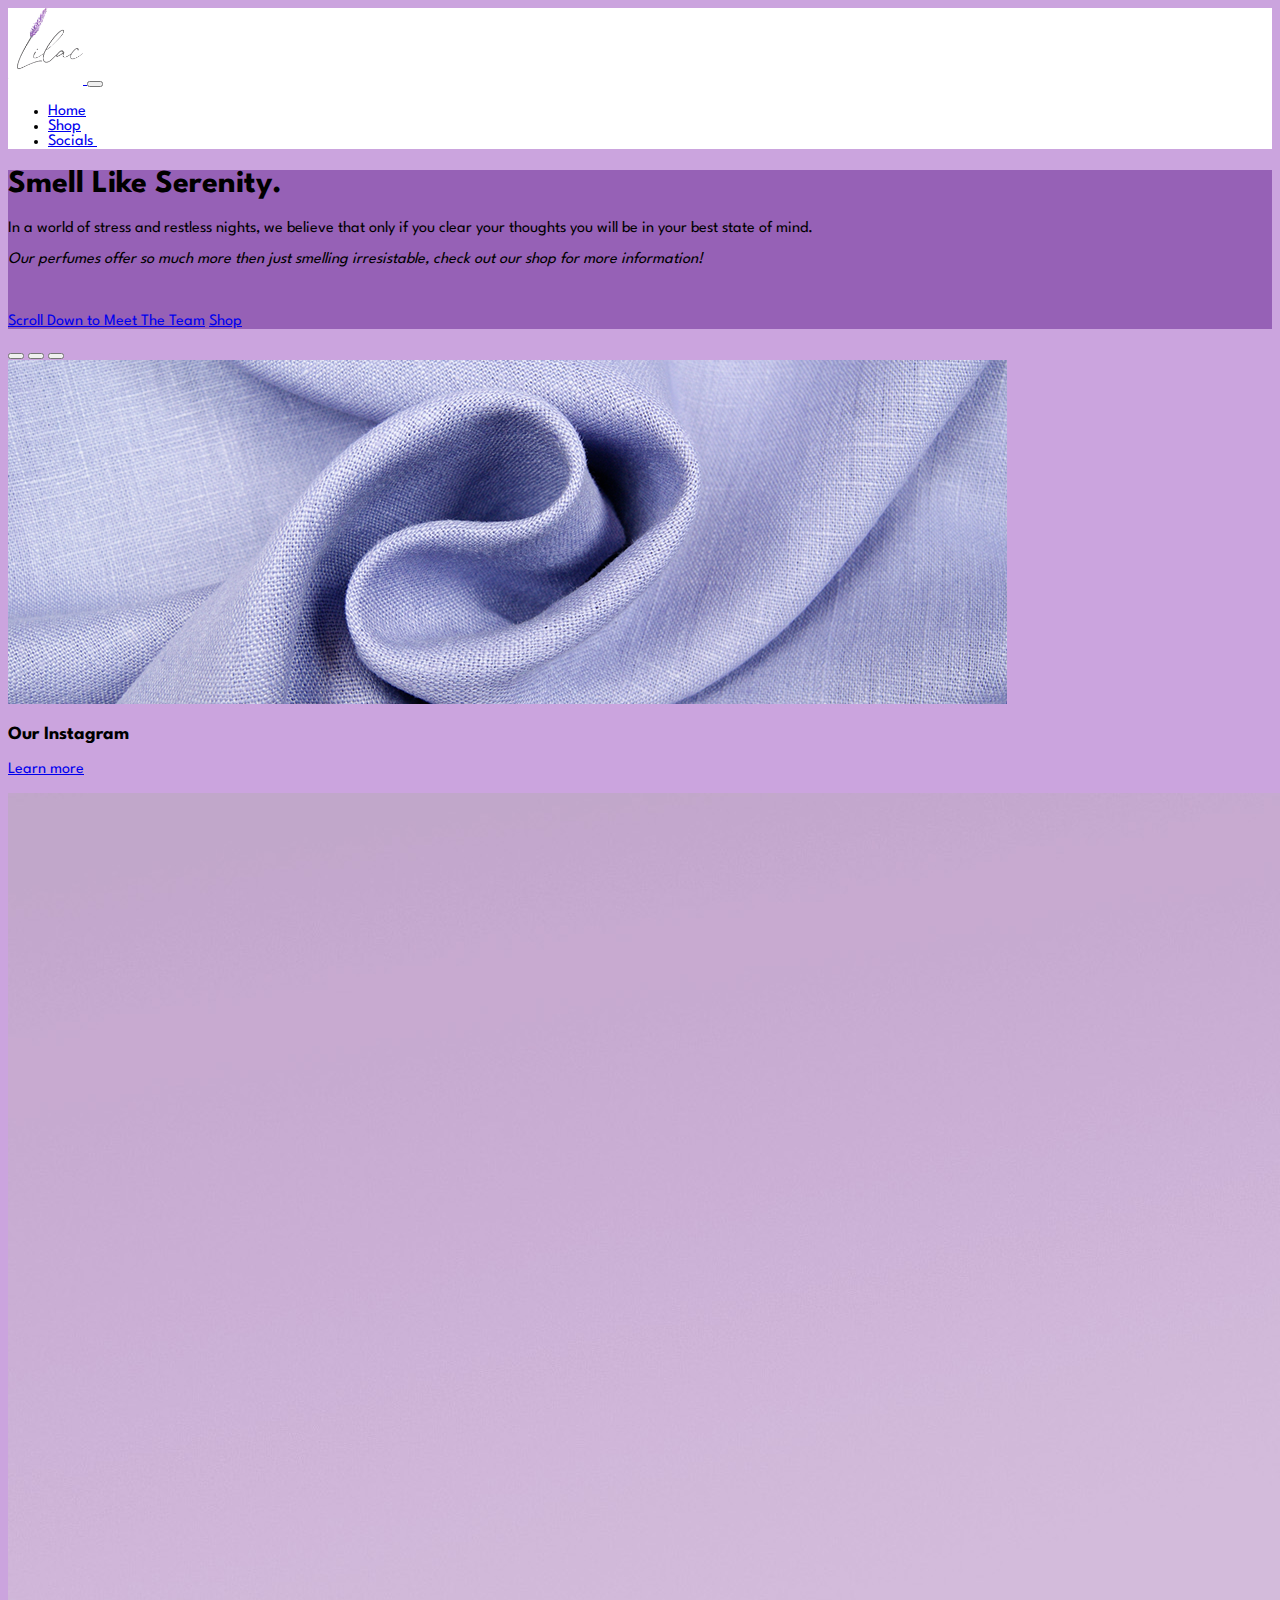
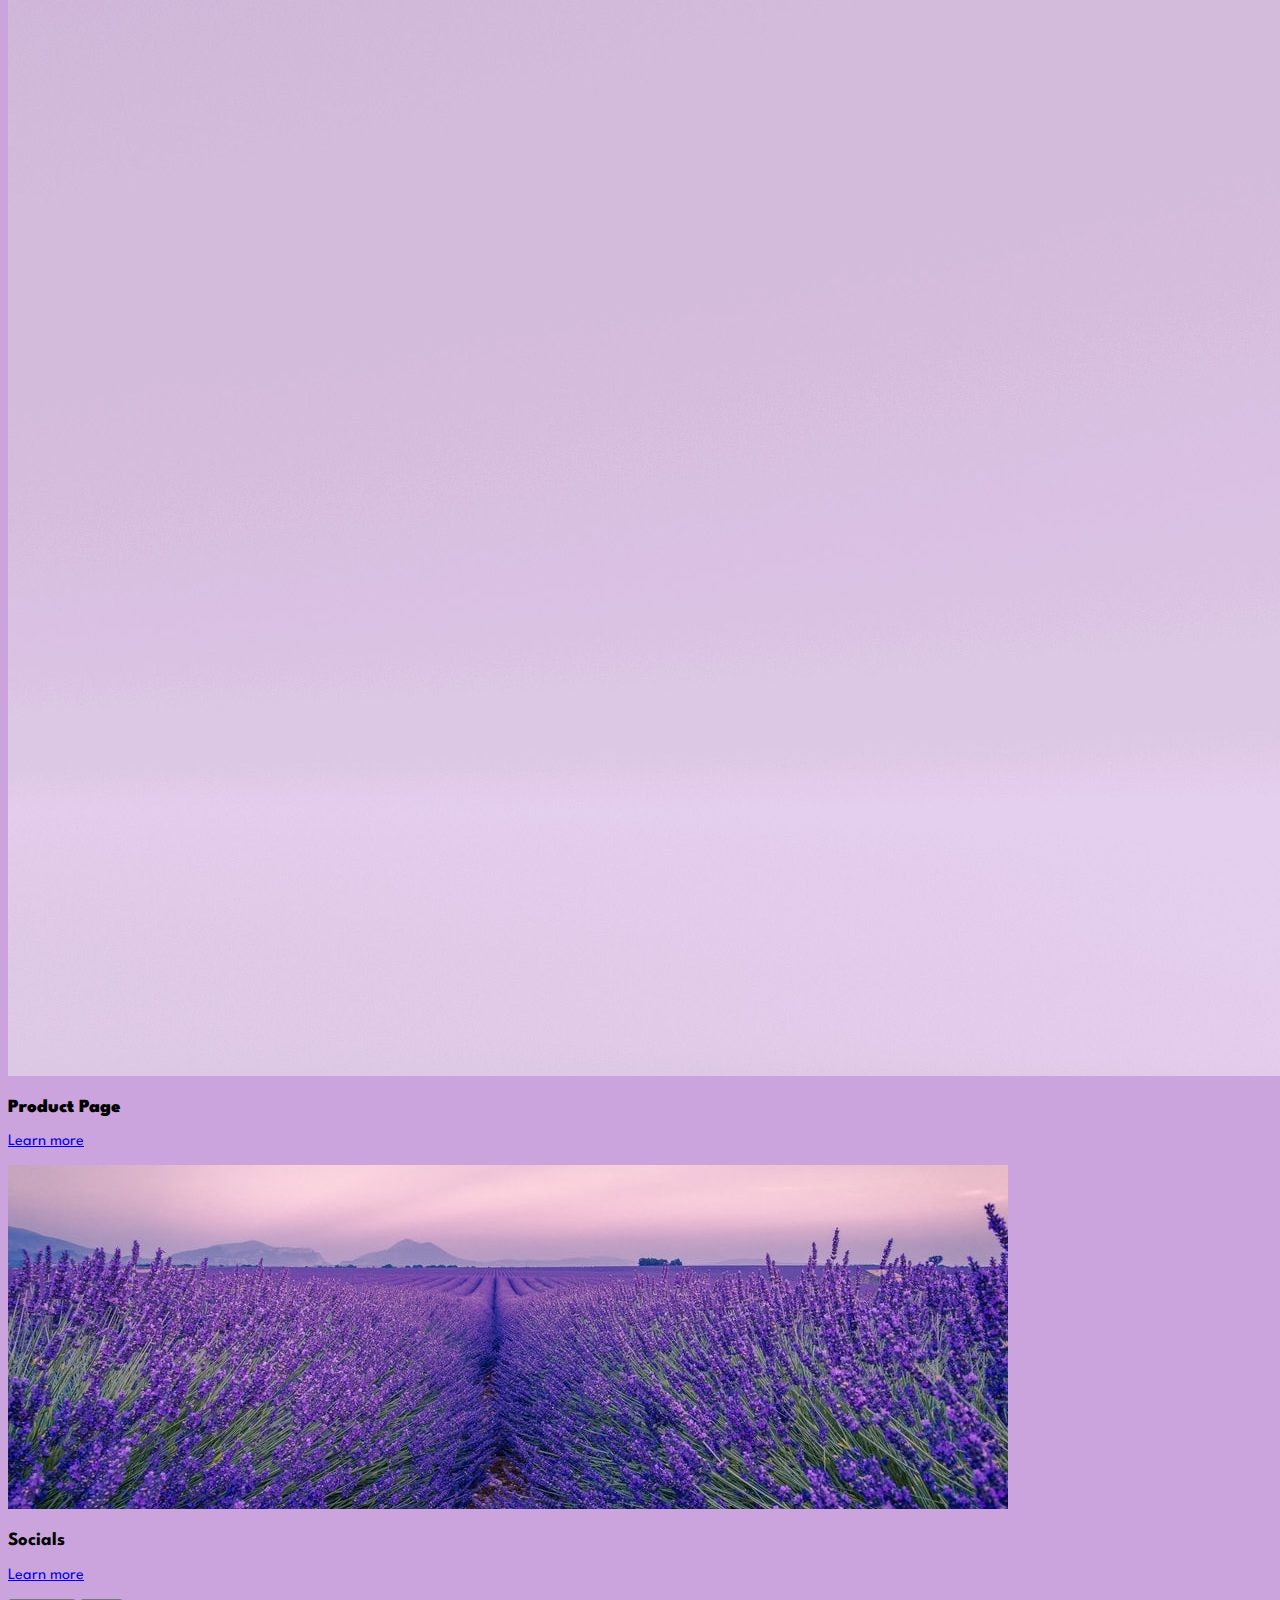
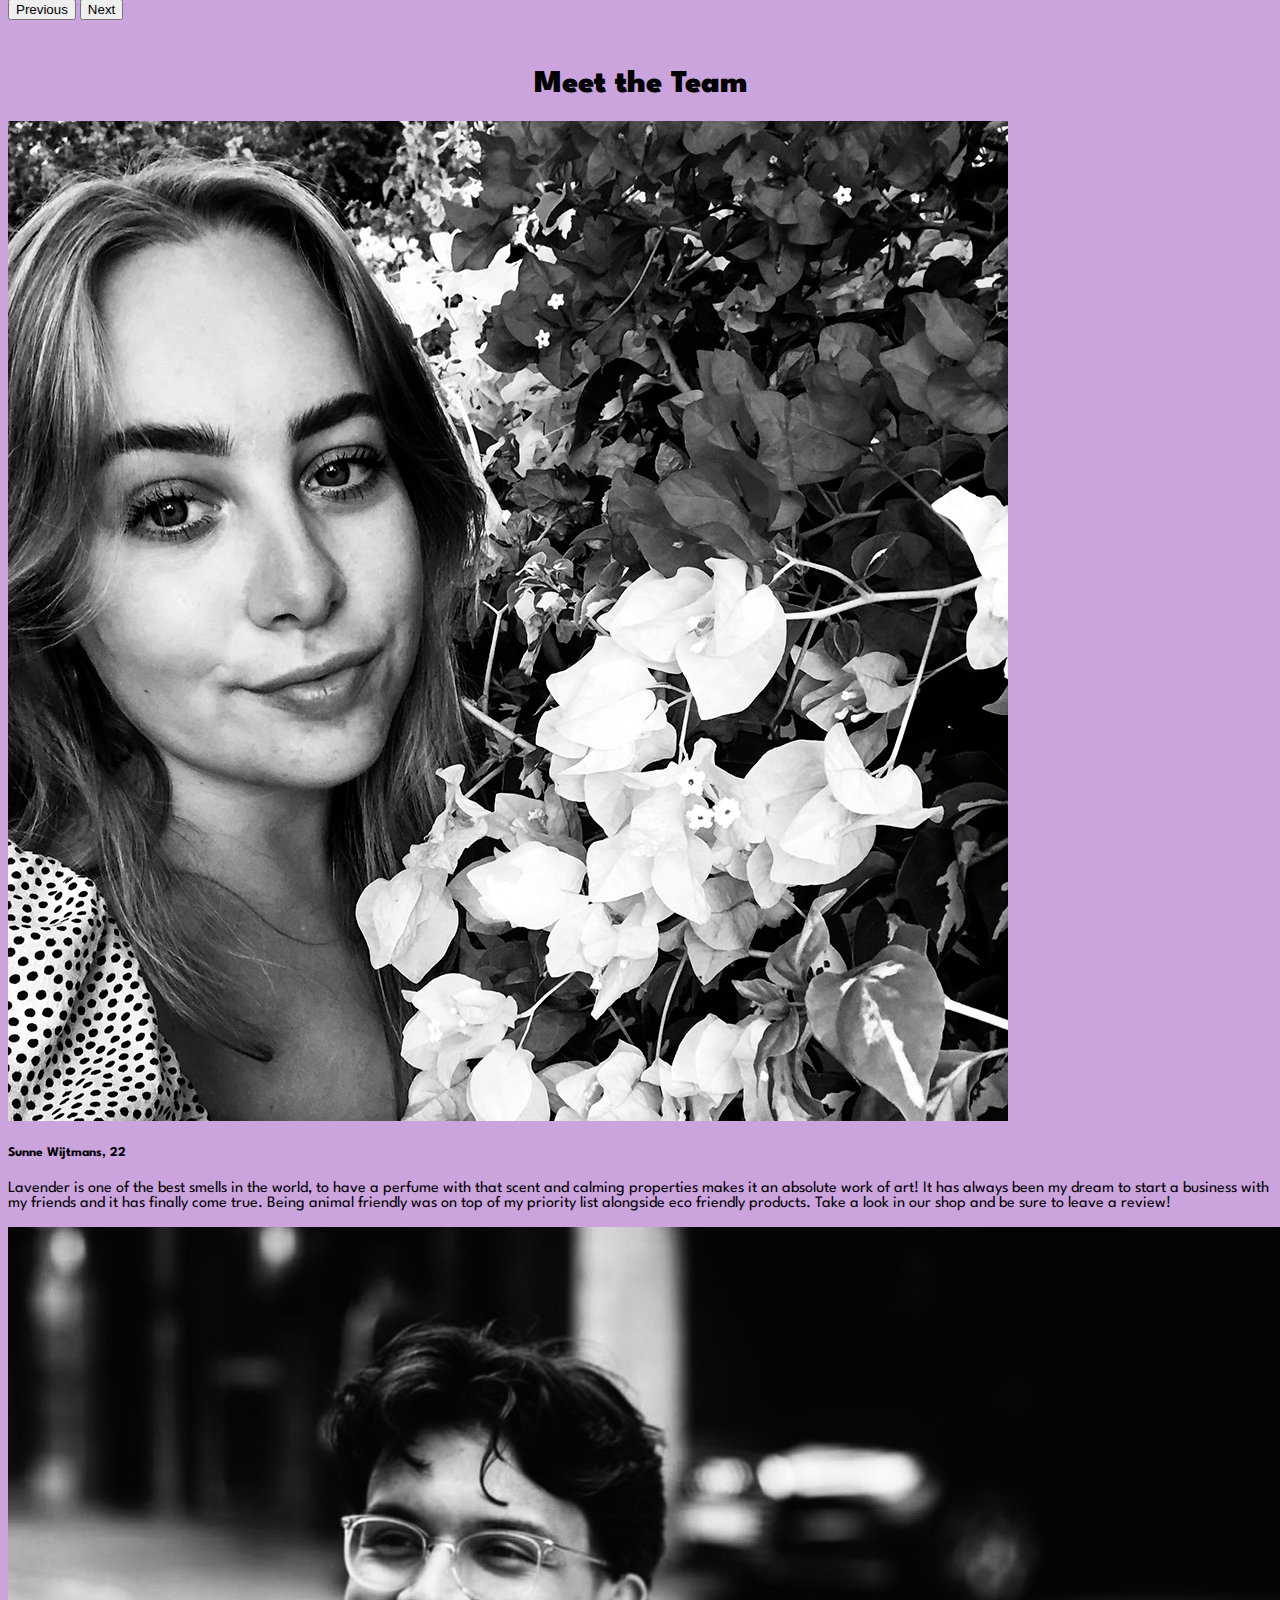
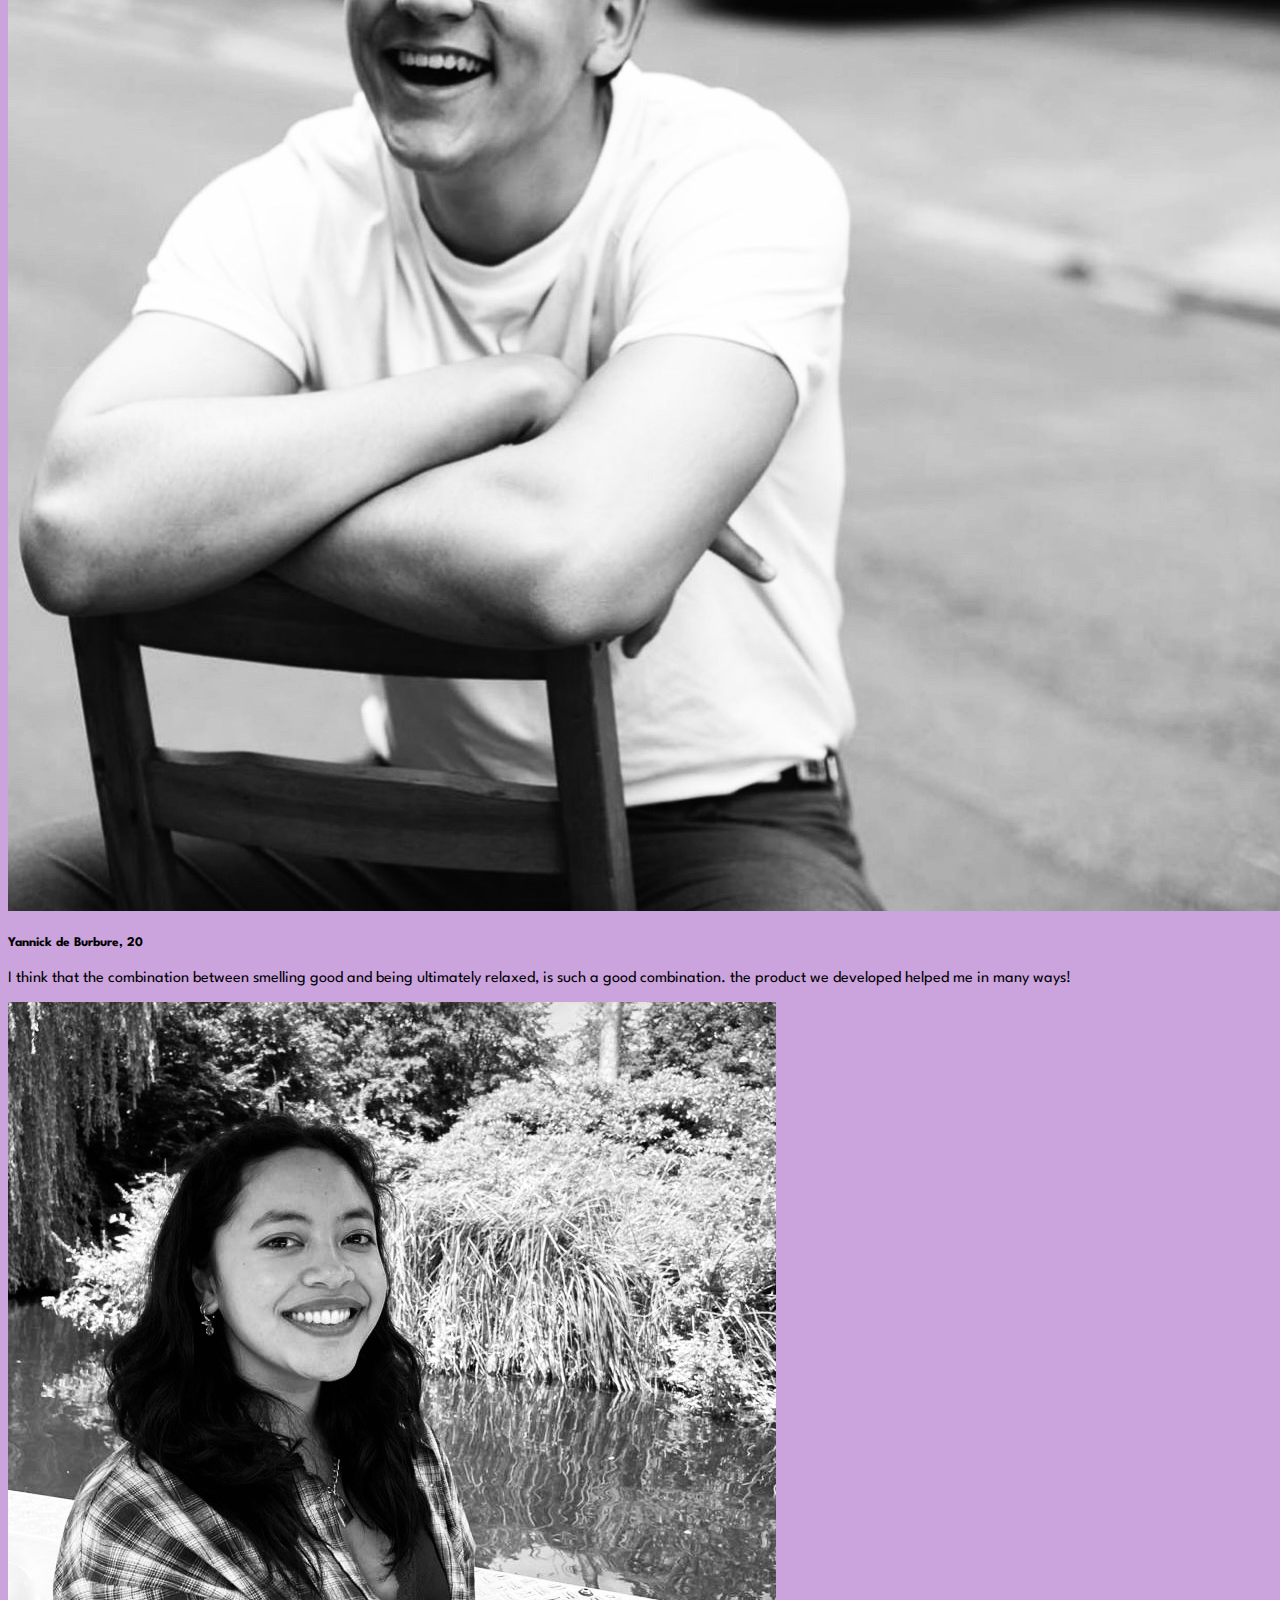
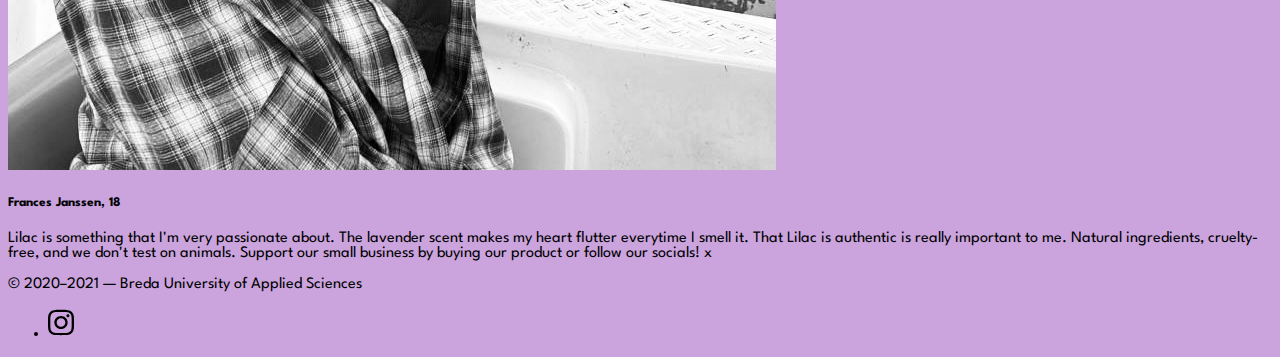
==== commit 175eda09: "finishing touches" ====
--- a/index.html
+++ b/index.html
@@ -37,7 +37,7 @@
               <a class="nav-link active" aria-current="page" href="#">Home</a>
             </li>
             <li class="nav-item">
-              <a class="nav-link" href="product.html">Shop</a>
+              <a class="nav-link" href="shop.html">Shop</a>
             </li>
             
             <li class="nav-item">
@@ -56,10 +56,11 @@
         <div class="col-md-8 col-lg-6 mx-auto">
           <h1 class="fw-light">Smell Like Serenity.&nbsp;</h1>
           <p class="lead" style="font font-family: ">In a world of stress and restless nights, we believe that only if you clear your thoughts you will be in your best state of mind.</p>
-          <p class="lead" style="font font-family: ">&nbsp;</p>
+          <p class="lead" style="font font-family: "><em>Our perfumes offer so much more then just smelling irresistable, check out our shop for more information!&nbsp;</em></p>
+<p class="lead" style="font font-family: ">&nbsp;</p>
 <p>
         <a href="#" class="btn btn-lg btn-outline-light"> Scroll Down to Meet The Team</a>
-        <a href="product.html" class="btn btn-lg btn-outline-light">Shop</a>
+        <a href="shop.html" class="btn btn-lg btn-outline-light">Shop</a>
         </p>
         </div>
       </div>
@@ -76,7 +77,7 @@
         </div>
         <div class="carousel-inner">
           <div class="carousel-item active">
-            <img src="images/lilac linnen.png" class="d-block mx-auto w-100" alt="...">
+            <img src="images/lilac linnen.png" class="d-block mx-auto w-100" alt="Lilac Colored Linnen">
             <div class="carousel-caption">
               <h3 class="d-none d-md-block">Our Instagram</h3>
               <p>
@@ -85,16 +86,16 @@
             </div>
           </div>
           <div class="carousel-item">
-            <img src="images/lilac mockup.jpg" class="d-block mx-auto w-100" alt="...">
+            <img src="images/lilac mockup.jpg" class="d-block mx-auto w-100" alt="Lilac Perfume Bottle">
             <div class="carousel-caption">
               <h3 class="d-none d-md-block"><strong>Product Page</strong></h3>
               <p>
-                <a href="product.html" class="btn btn-outline-light my-md-2">Learn more<span class="d-inline d-md-none"></span></a>
+                <a href="shop.html" class="btn btn-outline-light my-md-2">Learn more<span class="d-inline d-md-none"></span></a>
               </p>
             </div>
           </div>
           <div class="carousel-item">
-            <img src="images/Lavender field.jpeg" class="d-block mx-auto w-100" alt="Sexy Bitch">
+            <img src="images/Lavender field.jpeg" class="d-block mx-auto w-100" alt="Lavender Field">
             <div class="carousel-caption">
               <h3 class="d-none d-md-block">Socials</h3>
               <p>
@@ -128,7 +129,7 @@
         <!-- Card #1 -->
         <div class="col-sm-6 col-lg-4 col-xl-3">
           <div class="card shadow h-100 ">
-            <img class="img-fluid" src="images/sunne.png" alt="Placeholder Image">
+            <img class="img-fluid" src="images/sunne.png" alt="Sunne Wijtmans">
             <div class="card-body">
               <h5 class="card-title">Sunne Wijtmans, 22</h5>
               <p class="card-text">Lavender is one of the best smells in the world, to have a perfume with that scent and calming properties makes it an absolute work of art! It has always been my dream to start a business with my friends and it has finally come true. Being animal friendly was on top of my priority list alongside eco friendly products. Take a look in our shop and be sure to leave a review!</p>
@@ -140,10 +141,10 @@
         <!-- Card #2 -->
         <div class="col-sm-6 col-lg-4 col-xl-3">
           <div class="card shadow h-100">
-            <img class="img-fluid" src="images/yannick.jpg" alt="Placeholder Image">
+            <img class="img-fluid" src="images/yannick.jpg" alt="Yannick de Burbure">
             <div class="card-body">
               <h5 class="card-title">Yannick de Burbure, 20</h5>
-              <p class="card-text">I think that the combination between smelling good and being ultimately relaxed, is such a good combination that helped me in many ways!&nbsp;</p>
+              <p class="card-text">I think that the combination between smelling good and being ultimately relaxed, is such a good combination. the product we developed  helped me in many ways!&nbsp;</p>
             </div>
             
           </div>
@@ -152,7 +153,7 @@
         <!-- Card #3 -->
         <div class="col-sm-6 col-lg-4 col-xl-3">
           <div class="card shadow h-100">
-            <img class="img-fluid" src="images/frances.jpg" alt="Placeholder Image">
+            <img class="img-fluid" src="images/frances.jpg" alt="Frances Janssen">
             <div class="card-body">
               <h5 class="card-title">Frances Janssen, 18&nbsp;</h5>
               <p class="card-text">Lilac is something that I'm very passionate about. The lavender scent makes my heart flutter everytime I smell it. That Lilac is authentic is really important to me. Natural ingredients, cruelty-free, and we don't test on animals. Support our small business by buying our product or follow our socials! x</p>
